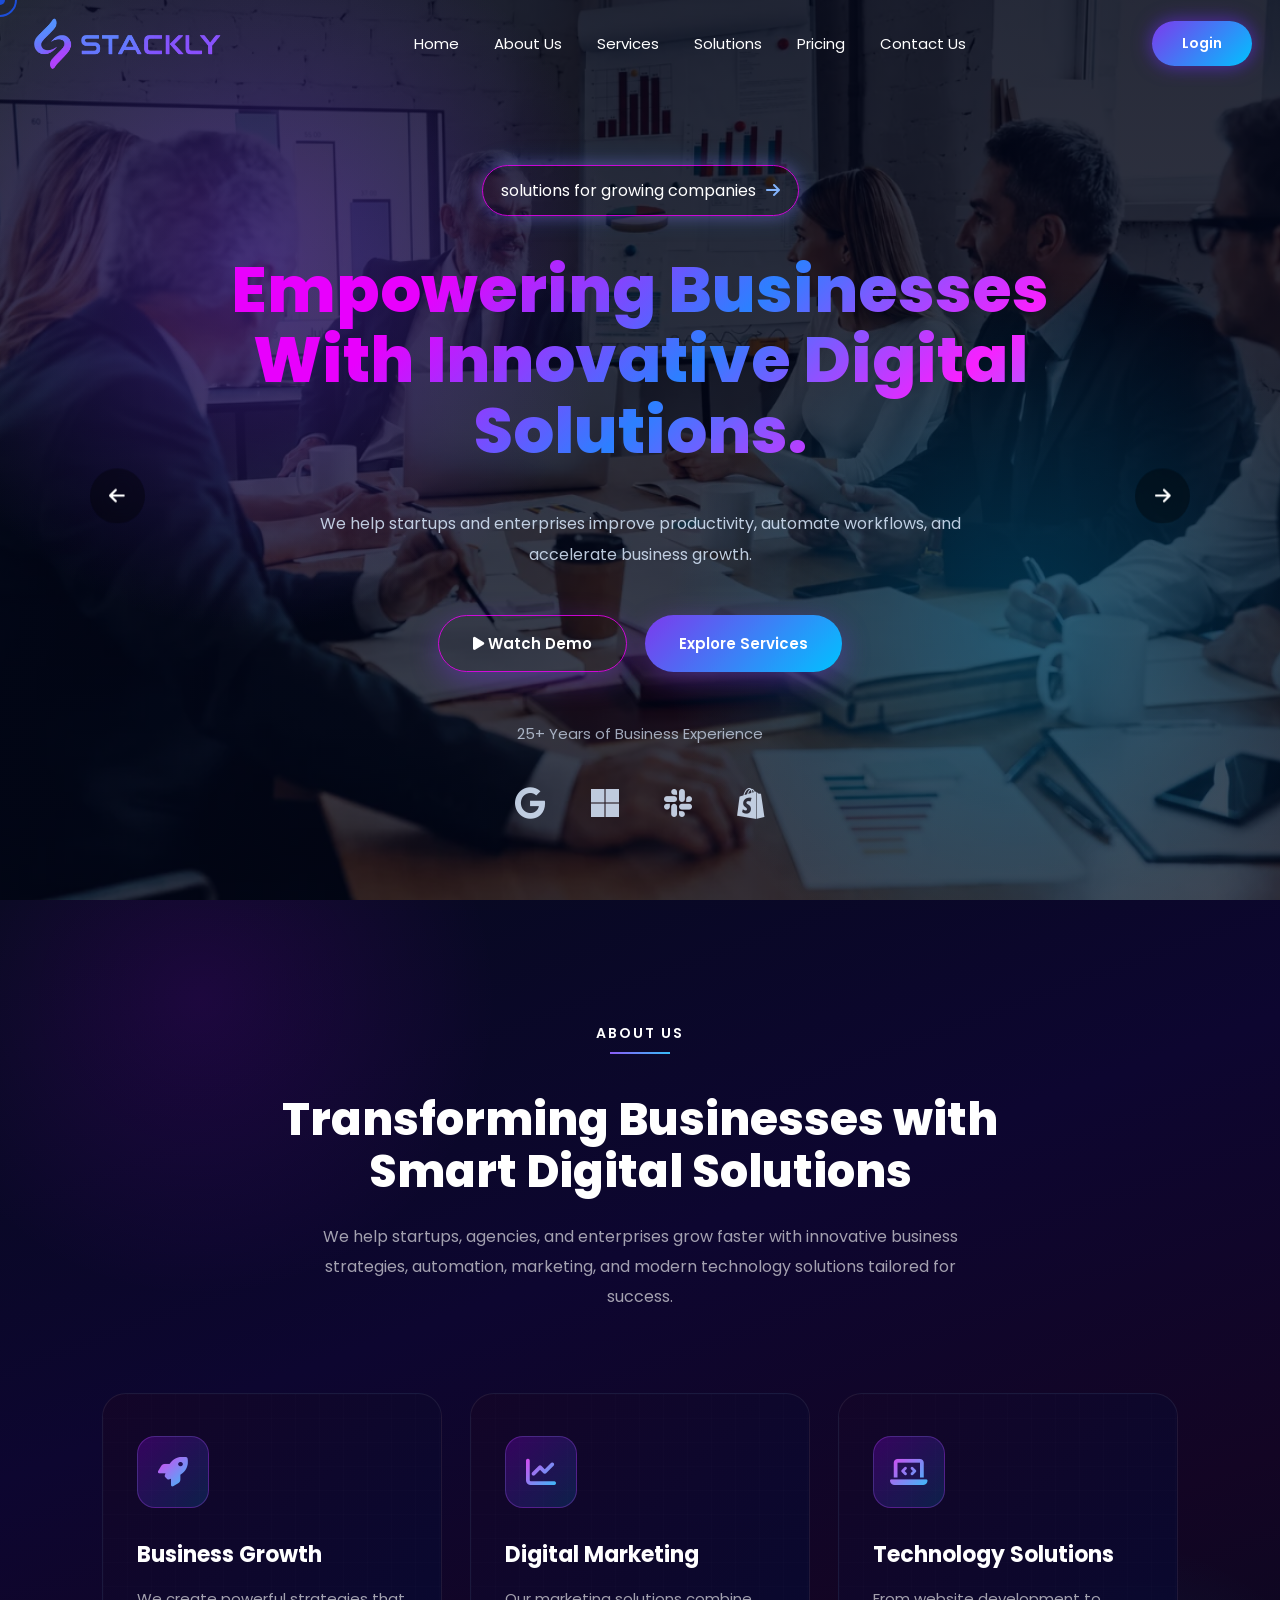
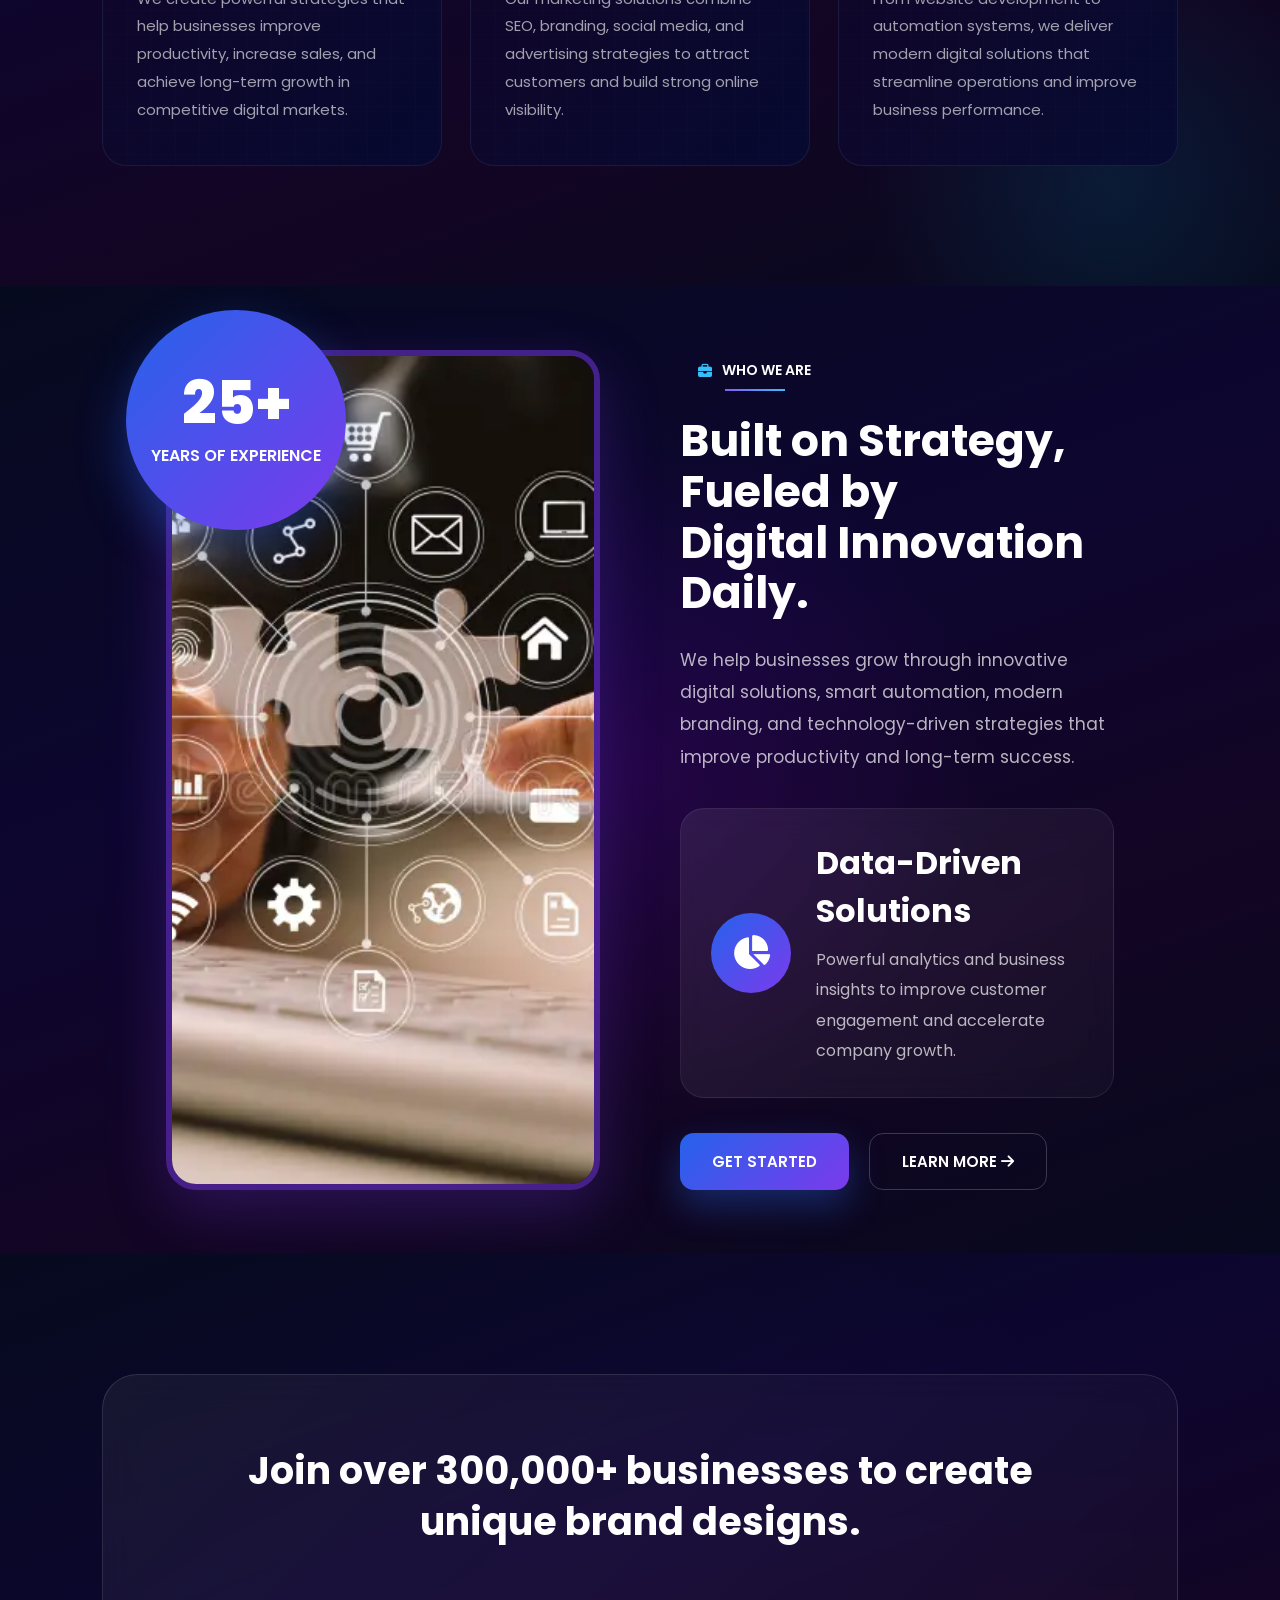
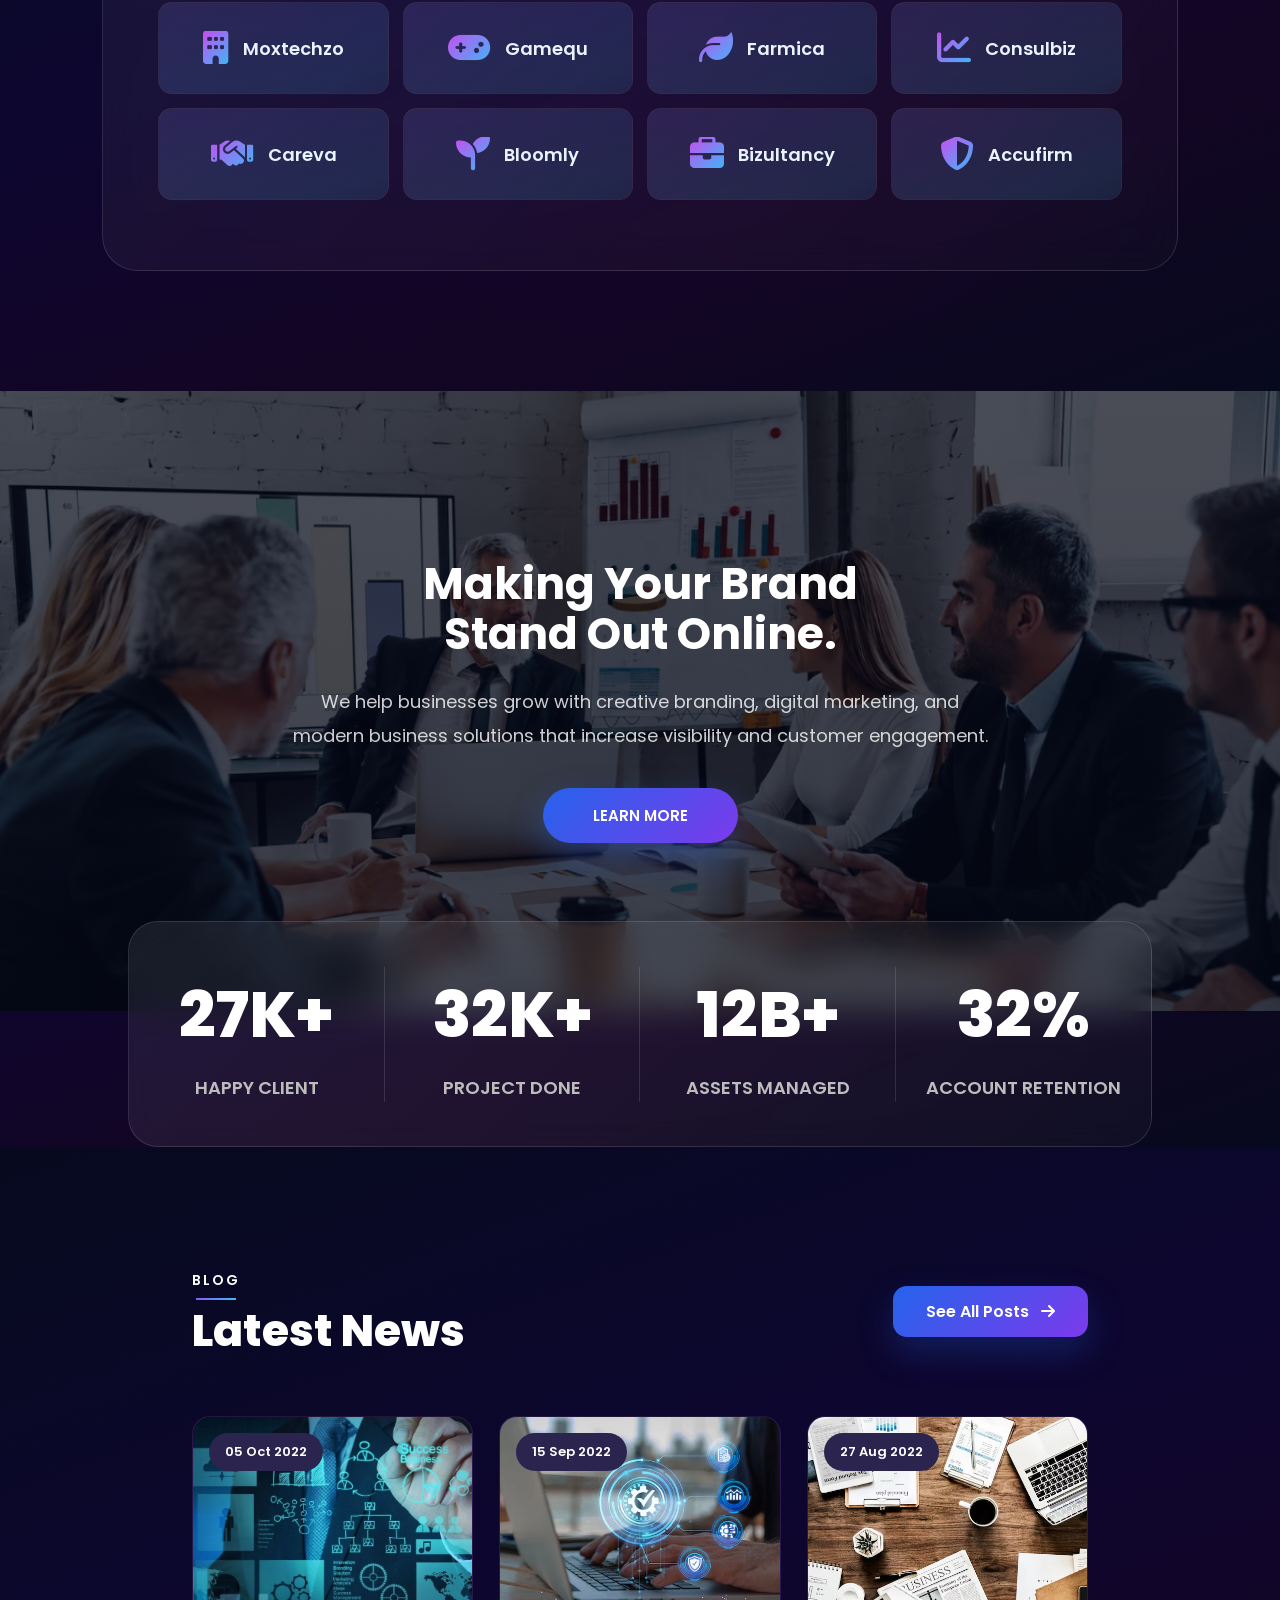
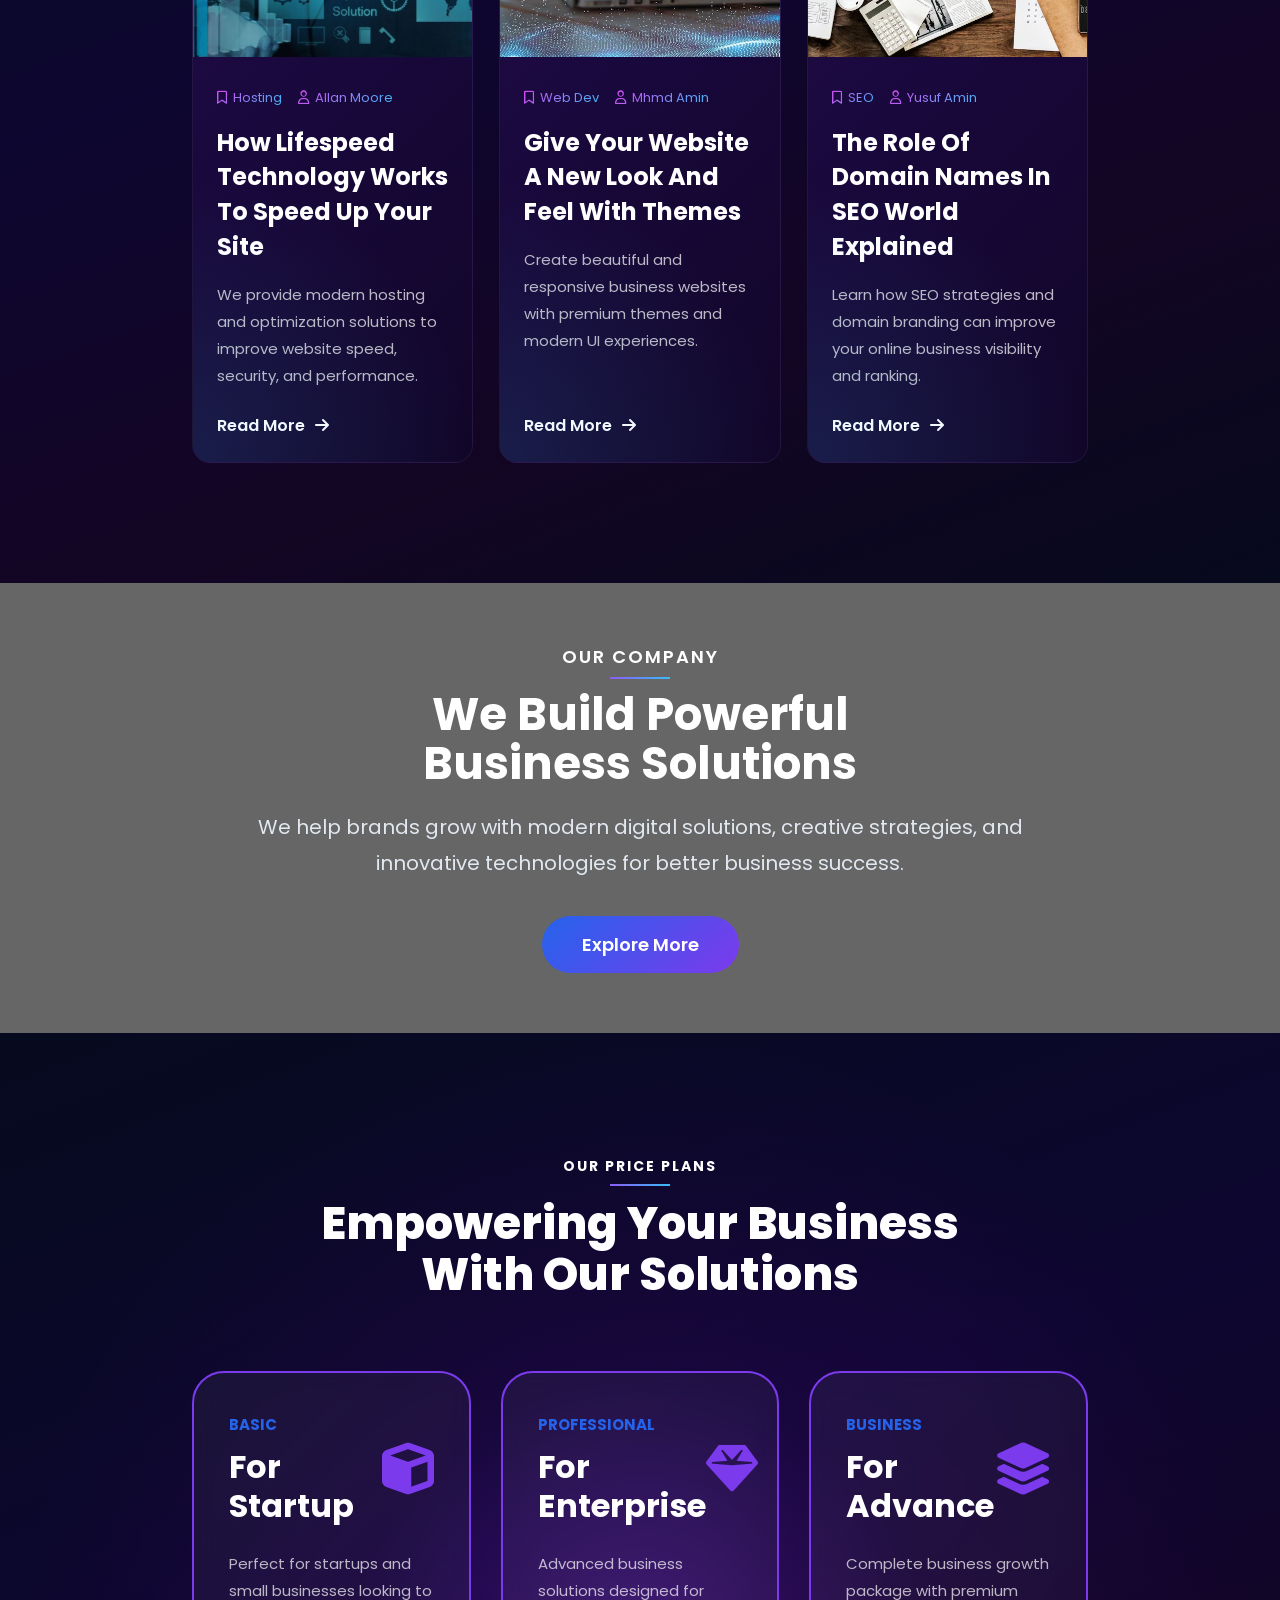
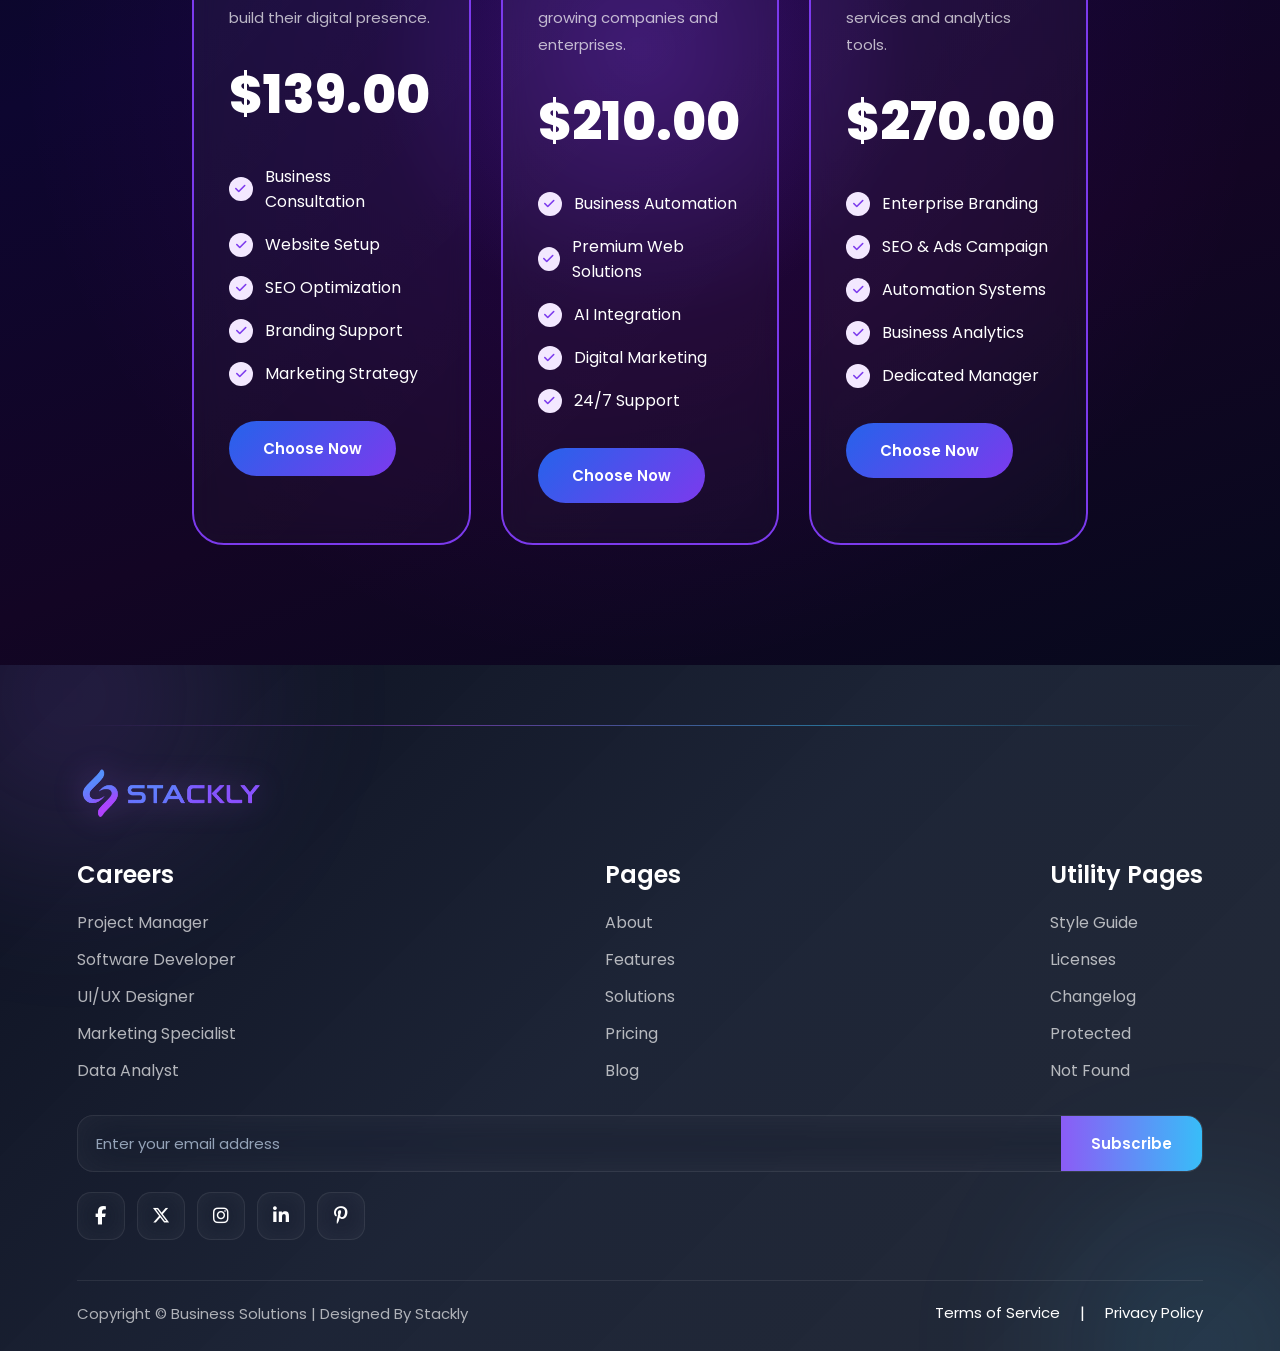
==== index.html @ f8572b3b "animation added all section" ====
<!DOCTYPE html>
<html lang="en">

<head>
  <meta charset="UTF-8" />
  <meta name="viewport" content="width=device-width, initial-scale=1.0" />
  <title>stackly - Business Solutions</title>

  <!-- GOOGLE FONT -->
  <link href="https://fonts.googleapis.com/css2?family=Poppins:wght@300;400;500;600;700&display=swap" rel="stylesheet">

  <!-- FONT AWESOME -->
  <link rel="stylesheet" href="https://cdnjs.cloudflare.com/ajax/libs/font-awesome/6.5.1/css/all.min.css" />

  <link rel="stylesheet" href="style.css">


</head>

<body>

  <!-- =========================
     LOADER
========================= -->

<div class="loader">

  <!-- GLOW -->

  <div class="loader-glow"></div>

  <!-- LOGO -->

  <div class="loader-logo">

    <img src="./src/logo.webp" alt="Stackly Logo">

  </div>

  <!-- LOADING TEXT -->

  <h2>
    Loading...
  </h2>

  <!-- BAR -->

  <div class="loader-bar">

    <span></span>

  </div>

</div>
  <!-- =========================
     CUSTOM CURSOR
========================= -->

  <div class="cursor-dot"></div>
  <div class="cursor-ring"></div>

  <section class="hero">

    <!-- NAVBAR -->

    <nav class="navbar">

      <div class="logo">
        <img src="./src/logo.webp" alt="company logo" class="hbtn">
      </div>

      <ul class="nav-links" id="navLinks">

        <li><a href="index.html">Home</a></li>
        <li><a href="404.html">About Us</a></li>
        <li><a href="404.html">Services</a></li>
        <li><a href="404.html">Solutions</a></li>
        <li><a href="404.html">Pricing</a></li>
        <li><a href="404.html">Contact Us</a></li>

        <button class="nav-btn login-btn">
          <span>Login</span>
        </button>

      </ul>



      <div class="menu-toggle" id="menuToggle">
        <i class="fa-solid fa-bars"></i>
      </div>

    </nav>

    <!-- HERO CONTENT -->

    <div class="hero-content">

      <!-- SLIDER BUTTONS -->

      <div class="slider-buttons">
        <button id="prevBtn" class="slide-btn">
          <i class="fa-solid fa-arrow-left"></i>
        </button>

        <button id="nextBtn" class="slide-btn">
          <i class="fa-solid fa-arrow-right"></i>
        </button>

      </div>

      <!-- TAG -->

      <div class="tag homta">

        solutions for growing companies

        <i class="fa-solid fa-arrow-right"></i>

      </div>

      <!-- TITLE -->

      <h1 id="heroTitle">

        Empowering Businesses With Innovative Digital Solutions.

      </h1>

      <!-- TEXT -->

      <p id="heroText">

        We help startups and enterprises improve productivity,
        automate workflows, and accelerate business growth.

      </p>

      <!-- BUTTONS -->

      <div class="hero-buttons">

      <button class="btn btn-outline">

          <span>
            <i class="fa-solid fa-play"></i>
            Watch Demo
          </span>

        </button>

        <button class="btn btn-primary">

          <span>Explore Services</span>

        </button>

      </div>

      <!-- EXPERIENCE -->

      <div class="experience">

        25+ Years of Business Experience

      </div>

      <!-- BRANDS -->

      <div class="brands">

      <a href="404.html">  <i class="fa-brands fa-google"></i></a>
      <a href="404.html">  <i class="fa-brands fa-microsoft"></i></a>
       <a href="404.html"> <i class="fa-brands fa-slack"></i></a>
        <a href="404.html">     <i class="fa-brands fa-shopify"></i></a>
      
       
   

      </div>

    </div>

  </section>



  <!-- about seciton -->

<section class="about">

  <!-- TOP CONTENT -->

  <div class="about-top">

    <span class="about-tag">
      ABOUT US
    </span>

    <h2>
      Transforming Businesses with
      <br>
      Smart Digital Solutions
    </h2>

    <p>
      We help startups, agencies, and enterprises grow faster with
      innovative business strategies, automation, marketing, and
      modern technology solutions tailored for success.
    </p>

  </div>

  <!-- CARDS -->

  <div class="about-cards">

    <!-- CARD 1 -->

    <div class="about-card">

      <div class="card-icon">
        <i class="fa-solid fa-rocket"></i>
      </div>

      <h3>Business Growth</h3>

      <p>
        We create powerful strategies that help businesses improve
        productivity, increase sales, and achieve long-term growth
        in competitive digital markets.
      </p>

    </div>

    <!-- CARD 2 -->

    <div class="about-card">

      <div class="card-icon">
        <i class="fa-solid fa-chart-line"></i>
      </div>

      <h3>Digital Marketing</h3>

      <p>
        Our marketing solutions combine SEO, branding, social media,
        and advertising strategies to attract customers and build
        strong online visibility.
      </p>

    </div>

    <!-- CARD 3 -->

    <div class="about-card">

      <div class="card-icon">
        <i class="fa-solid fa-laptop-code"></i>
      </div>

      <h3>Technology Solutions</h3>

      <p>
        From website development to automation systems, we deliver
        modern digital solutions that streamline operations and
        improve business performance.
      </p>

    </div>

  </div>

</section>



<section class="business-about">

  <div class="business-container">

    <!-- LEFT IMAGE -->

    <div class="business-image">

      <img src="./src/blog1.webp" alt="Business Meeting">

      <!-- EXPERIENCE BOX -->

      <div class="experience-badge">

        <h2>25+</h2>

        <span>YEARS OF EXPERIENCE</span>

      </div>

    </div>

    <!-- RIGHT CONTENT -->

    <div class="business-content">

      <!-- TAG -->

      <div class="business-tag">

        <i class="fa-solid fa-briefcase"></i>

        <span>WHO WE ARE</span>

      </div>

      <!-- TITLE -->

      <h2 class="exp-title">
        Built on Strategy, Fueled by
        <br>
        Digital Innovation Daily.
      </h2>

      <!-- TEXT -->

      <p>
        We help businesses grow through innovative digital solutions,
        smart automation, modern branding, and technology-driven
        strategies that improve productivity and long-term success.
      </p>

      <!-- FEATURE BOX -->

      <div class="feature-box">

        <div class="feature-icon">

          <i class="fa-solid fa-chart-pie"></i>

        </div>

        <div class="feature-text">

          <h3>Data-Driven Solutions</h3>

          <p>
            Powerful analytics and business insights to improve
            customer engagement and accelerate company growth.
          </p>

        </div>

      </div>

      <!-- BUTTONS -->

      <div class="business-buttons">

        <button class="business-btn primary-btn errbtn">
          GET STARTED
        </button>

        <button class="business-btn outline-btn errbtn">

          LEARN MORE

          <i class="fa-solid fa-arrow-right"></i>

        </button>

      </div>

    </div>

  </div>

</section>

<!-- =========================
     TRUSTED BRANDS SECTION
========================= -->

<section class="trusted-section">

  <div class="trusted-container">

    <!-- TITLE -->

    <h2>
      Join over 300,000+ businesses to create
      <br>
      unique brand designs.
    </h2>

    <!-- BRAND GRID -->

    <div class="brand-grid">

      <!-- ITEM -->

      <div class="brand-item">
        <i class="fa-solid fa-building"></i>
        <span>Moxtechzo</span>
      </div>

      <div class="brand-item">
        <i class="fa-solid fa-gamepad"></i>
        <span>Gamequ</span>
      </div>

      <div class="brand-item">
        <i class="fa-solid fa-leaf"></i>
        <span>Farmica</span>
      </div>

      <div class="brand-item">
        <i class="fa-solid fa-chart-line"></i>
        <span>Consulbiz</span>
      </div>

      <div class="brand-item">
        <i class="fa-solid fa-handshake"></i>
        <span>Careva</span>
      </div>

      <div class="brand-item">
        <i class="fa-solid fa-seedling"></i>
        <span>Bloomly</span>
      </div>

      <div class="brand-item">
        <i class="fa-solid fa-briefcase"></i>
        <span>Bizultancy</span>
      </div>

      <div class="brand-item">
        <i class="fa-solid fa-shield-halved"></i>
        <span>Accufirm</span>
      </div>

    </div>

  </div>

</section>


<!-- =========================
     BUSINESS STATS SECTION
========================= -->

<section class="stats-section">

  <!-- BACKGROUND IMAGE -->

  <div class="stats-bg">

    <div class="stats-overlay"></div>

    <!-- CONTENT -->

    <div class="stats-content">

      <h2>
        Making Your Brand
        <br>
        Stand Out Online.
      </h2>

      <p>
        We help businesses grow with creative branding,
        digital marketing, and modern business solutions
        that increase visibility and customer engagement.
      </p>

      <button class="stats-btn errbtn">
        LEARN MORE
      </button>

    </div>

  </div>

  <!-- STATS BOX -->

  <div class="stats-box">

    <!-- ITEM -->

    <div class="stats-item">

      <h3>27K+</h3>

      <span>HAPPY CLIENT</span>

    </div>

    <!-- ITEM -->

    <div class="stats-item">

      <h3>34K+</h3>

      <span>PROJECT DONE</span>

    </div>

    <!-- ITEM -->

    <div class="stats-item">

      <h3>12B+</h3>

      <span>ASSETS MANAGED</span>

    </div>

    <!-- ITEM -->

    <div class="stats-item">

      <h3>99%</h3>

      <span>ACCOUNT RETENTION</span>

    </div>

  </div>

</section>


<!-- =========================
     LATEST NEWS SECTION
========================= -->

<section class="news-section">

  <!-- TOP -->

  <div class="news-top">

    <div class="news-title">

      <span>BLOG</span>

      <h2>Latest News</h2>

    </div>

    <!-- BUTTON -->

    <button class="news-btn errbtn">

      See All Posts

      <i class="fa-solid fa-arrow-right"></i>

    </button>

  </div>

  <!-- NEWS GRID -->

  <div class="news-grid">

    <!-- CARD 1 -->

    <div class="news-card">

      <!-- IMAGE -->

      <div class="news-image">

        <img src="./src/exp.webp" alt="Business Blog">

        <div class="news-date">
          05 Oct 2022
        </div>

      </div>

      <!-- CONTENT -->

      <div class="news-content">

        <div class="news-meta">

          <span>
            <i class="fa-regular fa-bookmark"></i>
            Hosting
          </span>

          <span>
            <i class="fa-regular fa-user"></i>
            Allan Moore
          </span>

        </div>

        <h3>
          How Lifespeed Technology Works
          To Speed Up Your Site
        </h3>

        <p>
          We provide modern hosting and optimization
          solutions to improve website speed,
          security, and performance.
        </p>

        <a href="404.html">

          Read More

          <i class="fa-solid fa-arrow-right"></i>

        </a>

      </div>

    </div>

    <!-- CARD 2 -->

    <div class="news-card">

      <div class="news-image">

        <img src="./src/blog2.webp" alt="Website Design">

        <div class="news-date">
          15 Sep 2022
        </div>

      </div>

      <div class="news-content">

        <div class="news-meta">

          <span>
            <i class="fa-regular fa-bookmark"></i>
            Web Dev
          </span>

          <span>
            <i class="fa-regular fa-user"></i>
            Mhmd Amin
          </span>

        </div>

        <h3>
          Give Your Website A New Look
          And Feel With Themes
        </h3>

        <p>
          Create beautiful and responsive business
          websites with premium themes and modern UI
          experiences.
        </p>

        <a href="404.html">

          Read More

          <i class="fa-solid fa-arrow-right"></i>

        </a>

      </div>

    </div>

    <!-- CARD 3 -->

    <div class="news-card">

      <div class="news-image">

        <img src="./src/blog3.webp" alt="SEO Blog">

        <div class="news-date">
          27 Aug 2022
        </div>

      </div>

      <div class="news-content">

        <div class="news-meta">

          <span>
            <i class="fa-regular fa-bookmark"></i>
            SEO
          </span>

          <span>
            <i class="fa-regular fa-user"></i>
            Yusuf Amin
          </span>

        </div>

        <h3>
          The Role Of Domain Names In
          SEO World Explained
        </h3>

        <p>
          Learn how SEO strategies and domain branding
          can improve your online business visibility
          and ranking.
        </p>

        <a href="404.html">

          Read More

          <i class="fa-solid fa-arrow-right"></i>

        </a>

      </div>

    </div>

  </div>

</section>


<!-- OUR SECTION -->

<section class="our-section">

    <!-- OVERLAY -->
    <div class="overlay"></div>

    <!-- CONTENT -->
    <div class="our-content">

        <span>OUR COMPANY</span>

        <h1>
            We Build Powerful <br>
            Business Solutions
        </h1>

        <p>
            We help brands grow with modern digital solutions,
            creative strategies, and innovative technologies
            for better business success.
        </p>

        <a href="404.html">
            Explore More
        </a>

    </div>

</section>


<!-- prizing section -->


<section class="pricing-section">

  <!-- TOP -->

  <div class="pricing-top">

    <span>
  OUR PRICE PLANS
    </span>

    <h2>
      Empowering Your Business
      <br>
      With Our Solutions
    </h2>

  </div>

  <!-- PRICING GRID -->

  <div class="pricing-grid">

    <!-- CARD 1 -->

    <div class="pricing-card">

      <div class="plan-top">

        <div>

          <h5>BASIC</h5>

          <h3>For Startup</h3>

        </div>

        <i class="fa-solid fa-cube"></i>

      </div>

      <p>
        Perfect for startups and small businesses
        looking to build their digital presence.
      </p>

      <h1>$139.00</h1>

      <!-- FEATURES -->

      <ul>

        <li><i class="fa-solid fa-check"></i> Business Consultation</li>

        <li><i class="fa-solid fa-check"></i> Website Setup</li>

        <li><i class="fa-solid fa-check"></i> SEO Optimization</li>

        <li><i class="fa-solid fa-check"></i> Branding Support</li>

        <li><i class="fa-solid fa-check"></i> Marketing Strategy</li>

      </ul>

         <button class="errbtn">
        Choose Now
      </button>

    </div>

    <!-- CARD 2 ACTIVE -->

    <div class="pricing-card">

      <div class="plan-top">

        <div>

          <h5>PROFESSIONAL</h5>

          <h3>For Enterprise</h3>

        </div>

        <i class="fa-solid fa-gem"></i>

      </div>

      <p>
        Advanced business solutions designed for
        growing companies and enterprises.
      </p>

      <h1>$210.00</h1>

      <!-- FEATURES -->

      <ul>

        <li><i class="fa-solid fa-check"></i> Business Automation</li>

        <li><i class="fa-solid fa-check"></i> Premium Web Solutions</li>

        <li><i class="fa-solid fa-check"></i> AI Integration</li>

        <li><i class="fa-solid fa-check"></i> Digital Marketing</li>

        <li><i class="fa-solid fa-check"></i> 24/7 Support</li>

      </ul>

          <button class="errbtn">
        Choose Now
      </button>

    </div>

    <!-- CARD 3 -->

    <div class="pricing-card">

      <div class="plan-top">

        <div>

          <h5>BUSINESS</h5>

          <h3>For Advance</h3>

        </div>

        <i class="fa-solid fa-layer-group"></i>

      </div>

      <p>
        Complete business growth package with
        premium services and analytics tools.
      </p>

      <h1>$270.00</h1>

      <!-- FEATURES -->

      <ul>

        <li><i class="fa-solid fa-check"></i> Enterprise Branding</li>

        <li><i class="fa-solid fa-check"></i> SEO & Ads Campaign</li>

        <li><i class="fa-solid fa-check"></i> Automation Systems</li>

        <li><i class="fa-solid fa-check"></i> Business Analytics</li>

        <li><i class="fa-solid fa-check"></i> Dedicated Manager</li>

      </ul>

      <button class="errbtn">
        Choose Now
      </button>

    </div>

  </div>

  

  

</section>


<!-- =========================
     FOOTER SECTION
========================= -->

<footer class="footer">

  <!-- TOP BORDER -->

  <div class="footer-line"></div>

  <!-- FOOTER CONTENT -->


    <div class="footer-logo">
           <img src="./src/logo.webp" alt="company logo" class="hbtn">

      </div>


    <!-- LINKS -->

    <div class="footer-links">

      <!-- COLUMN -->

      <div class="footer-column">

        <h3>Careers</h3>

        <ul>

          <li><a href="404.html">Project Manager</a></li>

          <li><a href="404.html">Software Developer</a></li>

          <li><a href="404.html">UI/UX Designer</a></li>

          <li><a href="404.html">Marketing Specialist</a></li>

          <li><a href="404.html">Data Analyst</a></li>

        </ul>

      </div>

      <!-- COLUMN -->

      <div class="footer-column">

        <h3>Pages</h3>

        <ul>

          <li><a href="404.html">About</a></li>

          <li><a href="404.html">Features</a></li>

          <li><a href="404.html">Solutions</a></li>

          <li><a href="404.html">Pricing</a></li>

          <li><a href="404.html">Blog</a></li>

        </ul>

      </div>

      <!-- COLUMN -->

      <div class="footer-column">

        <h3>Utility Pages</h3>

        <ul>

          <li><a href="404.html">Style Guide</a></li>

          <li><a href="404.html">Licenses</a></li>

          <li><a href="404.html">Changelog</a></li>

          <li><a href="404.html">Protected</a></li>

          <li><a href="404.html">Not Found</a></li>

        </ul>

      </div>

    </div>

    <!-- SUBSCRIBE -->

    <div class="footer-subscribe">

      <!-- INPUT -->

      <div class="subscribe-box">

        <input
        type="email"
         id="emailInput"
        placeholder="Enter your email address">

          <button id="subscribeBtn">
          Subscribe
        </button>

      </div>

      <!-- SOCIAL -->

      <div class="footer-social">

        <a href="404.html">
          <i class="fa-brands fa-facebook-f"></i>
        </a>

        <a href="404.html">
          <i class="fa-brands fa-x-twitter"></i>
        </a>

        <a href="404.html">
          <i class="fa-brands fa-instagram"></i>
        </a>

        <a href="404.html">
          <i class="fa-brands fa-linkedin-in"></i>
        </a>

        <a href="404.html">
          <i class="fa-brands fa-pinterest-p"></i>
        </a>

      </div>

    </div>

  </div>

  <!-- BOTTOM -->

  <div class="footer-bottom">

    <p>
      Copyright © Business Solutions |
      Designed By Stackly
    </p>

    <div class="footer-bottom-links">

      <a href="#">Terms of Service</a>

      <span>|</span>

      <a href="#">Privacy Policy</a>

    </div>

  </div>

</footer>



  <script src="script.js"></script>
</body>

</html>
---- style.css ----
*{
  margin:0;
  padding:0;
  box-sizing:border-box;
  font-family:'Poppins',sans-serif;
}

body{
  overflow-x:hidden;
}

/* =========================
   LOADER
========================= */

.loader{

  position:fixed;

  inset:0;

  width:100%;
  height:100vh;

  display:flex;

  flex-direction:column;

  justify-content:center;
  align-items:center;

  gap:30px;

  z-index:999999;

  overflow:hidden;

  background:

  linear-gradient(
  135deg,
  rgba(2,6,23,1),
  rgba(15,23,42,1),
  rgba(17,24,39,1)
  );
}

/* =========================
   GLOW
========================= */

.loader-glow{

  position:absolute;

  width:500px;
  height:500px;

  border-radius:50%;

  background:
  radial-gradient(circle,
  rgba(168,85,247,0.35),
  transparent 70%);

  filter:blur(60px);

  animation:glowMove 5s ease-in-out infinite alternate;
}

/* =========================
   LOGO
========================= */

.loader-logo{

  position:relative;
 top: 30px;
  z-index:2;
/* 
  animation:logoFloat 2s ease-in-out infinite; */
}

.loader-logo img{

  width:clamp(160px,20vw,260px);

  object-fit:contain;

  filter:
  drop-shadow(0 0 25px rgba(168,85,247,0.45));
}

/* =========================
   TEXT
========================= */

.loader h2{

  position:relative;

  z-index:2;

  font-size: clamp(18px,2.3vw,28px);

  font-weight:600;

  letter-spacing:1px;
  background:
  linear-gradient(
  to right,
  #ff00ff,
  #7c3aed,
  #38bdf8
  );

  -webkit-background-clip:text;

  -webkit-text-fill-color:transparent;
}

/* =========================
   LOADING BAR
========================= */

.loader-bar{

  width:clamp(150px,20vw,280px);
  height:10px;

  border-radius:50px;

  overflow:hidden;

  position:relative;

  background:
  rgba(255,255,255,0.08);

  z-index:2;
}

.loader-bar span{

  position:absolute;

  left:0;
  top:0;

  width:40%;
  height:100%;

  border-radius:50px;

  background:
  linear-gradient(
  90deg,
  #ff00ff,
  #7c3aed,
  #38bdf8
  );

  animation:loading 1.5s linear infinite;
}

/* =========================
   ANIMATIONS
========================= */

@keyframes loading{

  0%{
    left:-40%;
  }

  100%{
    left:100%;
  }
}

@keyframes logoFloat{

  0%{
    transform:translateY(0px);
  }

  50%{
    transform:translateY(-12px);
  }

  100%{
    transform:translateY(0px);
  }
}

@keyframes glowMove{

  from{
    transform:scale(1);
  }

  to{
    transform:scale(1.15);
  }
}
/* cursor */
.cursor-dot{

  width:10px;
  height:10px;

  background:#1d4ed8;

  border-radius:50%;

  position:fixed;

  top:0;
  left:0;

  transform:translate(-50%,-50%);

  pointer-events:none;

  z-index:99999;
}


.cursor-ring{

  width:34px;
  height:34px;

  border:2px solid #1d4ed8;

  border-radius:50%;

  position:fixed;

  top:0;
  left:0;

  transform:translate(-50%,-50%);

  pointer-events:none;

  z-index:99998;

  transition:
  width .3s ease,
  height .3s ease,
  border .3s ease,
  background .3s ease;
}



.cursor-ring.active{

  width:12px;
  height:12px;

  background:#1d4ed8;

  border-color:#1d4ed8;
}

/* hero section  */

.hero{

  width:100%;
  min-height:100vh;

  position:relative;

  padding-top: 100px;
  overflow:hidden;

  background-image:
  linear-gradient(
  rgba(2, 6, 23, 0.856),
  rgba(2,6,23,0.75)
  ),
  url("./src/hero1.webp");

  background-size:cover;
  background-position:center;
   background-repeat: no-repeat;

  transition:1s ease-in-out;

  animation:zoomBg 10s linear infinite alternate;
}


.hero::before{

  content:"";

  position:absolute;

  inset:0;

  background:
  radial-gradient(circle at 20% 30%,rgba(124,58,237,0.35),transparent 30%),
  radial-gradient(circle at 80% 70%,rgba(0,194,255,0.25),transparent 30%);

  z-index:0;

  animation:blobMove 8s ease-in-out infinite alternate;
}

@keyframes blobMove{

  from{
    transform:translateY(0px);
  }

  to{
    transform:translateY(-20px);
  }
}
/* nav bar */
.navbar{

  width:100%;

  padding:15px 28px;

  display:flex;
  justify-content:space-between;
  align-items:center;

  position:fixed;

  top:0;

  left:50%;

  transform:translateX(-50%);

  z-index:9999;

  /* INITIAL TRANSPARENT */

  background:transparent;

  border-bottom:1px solid transparent;

  backdrop-filter:none;

  box-shadow:none;

  overflow:hidden;

  transition:0.4s ease;
}

/* SCROLL EFFECT */

.navbar.active{

  background:
  linear-gradient(
  135deg,
  rgba(37,99,235,0.12),
  rgba(124,58,237,0.12)
  );

  border-bottom:
  1px solid rgba(162,0,255,0.45);

  backdrop-filter:blur(20px);

  box-shadow:

  0 0 18px rgba(226,56,248,0.28),

  0 0 35px rgba(124,58,237,0.22),

  inset 0 0 12px rgba(255,255,255,0.04);
}

/* GLOW LINE */

.navbar::before{

  content:"";

  position:absolute;

  inset:0;

  background:
  linear-gradient(
  90deg,
  transparent,
  rgba(255,255,255,0.08),
  transparent
  );

  transform:translateX(-100%);

  opacity:0;

  transition:0.4s ease;
}

/* SHOW GLOW ONLY ON SCROLL */

.navbar.active::before{

  opacity:1;

  animation:navGlow 4s linear infinite;
}

/* ANIMATION */

@keyframes navGlow{

  0%{
    transform:translateX(-100%);
  }

  100%{
    transform:translateX(100%);
  }
}


.logo{

  display:flex;
  align-items:center;
  gap:10px;
}

.logo img{
  width: clamp(150px,18vw,200px);
}



.nav-links{

  display:flex;

  gap:35px;

  list-style:none;
}

.nav-links a{

  color:rgb(255, 255, 255);

  text-decoration:none;

  font-size:15px;

  transition:.3s ease;

  position:relative;
}

.nav-links a::after{

  content:"";

  position:absolute;

  left:0;
  bottom:-5px;

  width:0%;
  height:2px;

  background:linear-gradient(90deg,#00c2ff,#a855f7);

  transition:.4s;
}

.nav-links a:hover{

  color:#fff;
}

.nav-links a:hover::after{

  width:100%;
}

.nav-btn{

  padding:12px 30px;

  border:none;

  border-radius:50px;

  background:linear-gradient(135deg,#7c3aed,#00c2ff);

  color:#fff;

  font-size:14px;
  font-weight:600;

  cursor:pointer;

  transition:.4s ease;

    box-shadow:
  0 0 19px rgba(132, 0, 255,0.5),
  0 0 18px rgba(56,189,248,0.18);

  /* box-shadow:
  0 6px 15px rgb(208, 55, 255); */
}

.nav-btn:hover{

  transform:translateY(-4px) scale(1.05);

  box-shadow:
  0 10px 35px rgba(0,194,255,0.45);
}

.menu-toggle{

  display:none;

  font-size:clamp(20px,2.5vw,28px);

  color:#fff;

  cursor:pointer;
}

/* hero content */

.hero-content{

  width:100%;


  min-height:88vh;

  display:flex;
  flex-direction:column;

  justify-content:center;
  align-items:center;

  text-align:center;

  position:relative;

  z-index:10;

  padding:20px;
}

/* TAG */
.tag{

  padding:12px 18px;
  font-size: 16px;

  margin-bottom: 30px;
  border-radius:50px;

  color:#fff;
    border:1.5px solid rgba(247, 0, 255, 0.801);

  display:flex;

  align-items:center;

  gap:10px;

  box-shadow:
  0 0 15px rgba(168,85,247,0.35),
  0 0 25px rgba(56,189,248,0.25);
}

.tag i{

  color:#84b4fc;
}

.hero-content h1{

  max-width:900px;

  min-height:230px;

  display:flex;

  align-items:center;
  justify-content:center;

  text-align:center;

  font-size:clamp(34px,5vw,72px);

  line-height:1.1;

  font-weight:800;

  margin-bottom:24px;



  background:
  linear-gradient(
  135deg,

  #e800fd 25%,
  #2c80ff 55%,
  #f820ff 80%,
  #38bdf8 100%
  );

  -webkit-background-clip:text;
  -webkit-text-fill-color:transparent;

  position:relative;

  animation:
  fadeUp .7s .1s ease both,
  glowText 3s ease-in-out infinite alternate;

  transition:opacity .4s;
}


@keyframes glowText{

  0%{

    filter:
    drop-shadow(0 0 8px rgba(139,92,246,0.25))
    drop-shadow(0 0 15px rgba(56,189,248,0.15));

    transform:scale(1);
  }

  100%{

    filter:
    drop-shadow(0 0 12px rgba(139,92,246,0.4))
    drop-shadow(0 0 20px rgba(56,189,248,0.25));

    transform:scale(1.01);
  }
}


.hero-content p{

  max-width:700px;

  min-height:80px;

  display:flex;

  align-items:center;
  justify-content:center;

  text-align:center;

  color:rgba(219,234,254,0.85);

  line-height:1.9;

  margin-bottom:35px;

  font-size:16px;

  animation:fadeUp .7s .2s ease both;

  transition:opacity .4s;
}


.hero-buttons{

  display:flex;

  gap:18px;

  flex-wrap:wrap;

  margin-bottom:50px;

  justify-content:center;
}



.btn{

  padding:16px 34px;

  border:none;

  border-radius:50px;

  font-size:15px;
  font-weight:600;

  cursor:pointer;

  transition:.4s ease;

  position:relative;

  overflow:hidden;
}

.btn span{

  position:relative;

  z-index:1;
}



.btn-primary{

  background:linear-gradient(135deg,#7c3aed,#00c2ff);

  color:#fff;

  box-shadow:
  0 8px 28px rgba(124,58,237,0.4);
}

.btn-primary:hover{

  transform:translateY(-5px) scale(1.04);

  box-shadow:
  0 15px 40px rgba(0,194,255,0.45);
}



.btn-outline{

  background:transparent; 
  color:#fff;
  border:1.5px solid rgba(247, 0, 255, 0.801);
   box-shadow:
  0 8px 28px rgba(124,58,237,0.4);

}
.btn-outline:hover{

  transform:translateY(-5px) scale(1.04);

 
  background:linear-gradient(135deg,#7c3aed,#00c2ff);

  color:#fff;

 box-shadow:
  0 15px 40px rgba(0,194,255,0.45);
}



.experience{

  margin-bottom:35px;

  color:rgba(219,234,254,0.7);

  font-size:15px;
}



.brands{

  display:flex;

  gap:45px;

  flex-wrap:wrap;

  justify-content:center;

  opacity:.8;

  font-size:32px;
  color:rgba(219,234,254,0.85);
}

.brands a{

  color:rgba(219,234,254,0.85);
}


.brands i{

  transition:.4s;
}

.brands i:hover{

  transform:translateY(-8px) scale(1.15);

  color:#00c2ff;
}

/* slide buttons */

.slider-buttons{

  position:absolute;

  top:50%;
  left:0;

  width:100%;

  display:flex;

  justify-content:space-between;

  transform:translateY(-50%);

  padding:0 clamp(10px,7vw,100px);

  z-index:100;

  pointer-events:none;
}



.slide-btn{

  width:55px;
  height:55px;

  border-radius:50%;

  border:none;

  cursor:pointer;

  font-size:18px;

  color:white;

  background:rgba(0, 0, 0, 0.349);

  border:1px solid  gray(247, 0, 255, 0.801);

  backdrop-filter:blur(10px);

  transition:.4s ease;

  pointer-events:auto;
}

.slide-btn:hover{

  transform:scale(1.12);

  background:
  linear-gradient(
  135deg,
  rgba(124,58,237,0.9),
  rgba(0,194,255,0.9)
  );

  box-shadow:
  0 0 30px rgba(124,58,237,0.5),
  0 0 20px rgba(0,194,255,0.4);
}


@keyframes fadeUp{

  from{
    opacity:0;
    transform:translateY(25px);
  }

  to{
    opacity:1;
    transform:translateY(0);
  }
}

@keyframes fadeDown{

  from{
    opacity:0;
    transform:translateY(-20px);
  }

  to{
    opacity:1;
    transform:translateY(0);
  }
}


@media(max-width:1100px){

  .navbar{

    width:100%;
    top:0;

    border-radius:0;
    overflow:visible;
    padding:15px 20px;
  }

  .menu-toggle{

    display:block;

    z-index:10001;
  }


  .nav-links{

    position:fixed;

    top:0;
    right:-100%;
    margin-bottom: 10px;
    width:100%;
    height:100vh;

    background:
    linear-gradient(
    135deg,
    rgba(13,27,75,0.98),
    rgba(26,10,61,0.98)
    );

    backdrop-filter:blur(20px);

    display:flex;

    flex-direction:column;

    justify-content:center;
    align-items:center;

    gap:35px;

    list-style:none;

    transition:.5s ease;

    z-index:9999;
  }

  .nav-links.active{

    right:0;
  }

  .nav-links a{

    font-size:20px;
  }
}


@media(max-width:600px){

  .navbar{
 padding:8px 28px;
  }

  .hero-content{

    padding-top:0px;
  }


  .hero-content h1{
    margin-bottom: 0px;
    line-height:1.25;
  }

  .hero-content p{
     margin-bottom: 15px;
    font-size:14px;
  }

  .hero-buttons{

    width:100%;

    flex-direction:column;

    align-items:center;
  }

  .btn{

    width:90%;
 padding: 10px 20px;
    max-width:290px;
  }

  .brands{

    gap:18px;
   
    font-size:24px;
  }

  .slide-btn{

    width:35px;
    height:35px;

    font-size:14px;
  }

  .tag{
    font-size: 14px;
    padding: 10px 10px;
    margin-bottom: 10px;
    margin-top: 0px;
  }
}

/* =========================
   HERO SECTION ANIMATION
========================= */

/* NAVBAR */

.navbar{

  animation:
  navFade 1s ease;
}

@keyframes navFade{

  from{

    opacity:0;

    transform:
    translateX(-50%)
    translateY(-40px);
  }

  to{

    opacity:1;

    transform:
    translateX(-50%)
    translateY(0);
  }
}

/* SLIDER BUTTONS */

.slider-buttons{

  animation:
  fadeButtons 1.2s ease;
}

@keyframes fadeButtons{

  from{

    opacity:0;

    transform:
    translateY(-50%)
    scale(.7);
  }

  to{

    opacity:1;

    transform:
    translateY(-50%)
    scale(1);
  }
}

/* TAG */

.tag{

  opacity:0;

  transform:translateY(40px);

  animation:
  heroFadeUp .8s ease forwards;

  animation-delay:.2s;
}

/* TITLE */

.hero-content h1{

  opacity:0;

  transform:translateY(70px);

  animation:
  heroFadeUp 1s ease forwards,
  glowText 3s ease-in-out infinite alternate;

  animation-delay:.4s;
}

/* TEXT */

.hero-content p{

  opacity:0;

  transform:translateY(60px);

  animation:
  heroFadeUp 1s ease forwards;

  animation-delay:.7s;
}

/* BUTTONS */

.hero-buttons{

  opacity:0;

  transform:translateY(60px);

  animation:
  heroFadeUp 1s ease forwards;

  animation-delay:1s;
}

/* EXPERIENCE */

.experience{

  opacity:0;

  transform:translateY(40px);

  animation:
  heroFadeUp 1s ease forwards;

  animation-delay:1.2s;
}

/* BRANDS */

.brands{

  opacity:0;

  transform:translateY(50px);

  animation:
  heroFadeUp 1s ease forwards;

  animation-delay:1.4s;
}

/* BRAND ICONS */

.brands a{

  opacity:0;

  transform:translateY(30px);

  animation:
  brandReveal .8s ease forwards;
}

/* ICON DELAY */

.brands a:nth-child(1){

  animation-delay:1.5s;
}

.brands a:nth-child(2){

  animation-delay:1.7s;
}

.brands a:nth-child(3){

  animation-delay:1.9s;
}

.brands a:nth-child(4){

  animation-delay:2.1s;
}

/* HERO FADE */

@keyframes heroFadeUp{

  from{

    opacity:0;

    transform:translateY(60px);
  }

  to{

    opacity:1;

    transform:translateY(0);
  }
}

/* BRAND ICON ANIMATION */

@keyframes brandReveal{

  from{

    opacity:0;

    transform:
    translateY(30px)
    scale(.7);
  }

  to{

    opacity:1;

    transform:
    translateY(0)
    scale(1);
  }
}

/* BUTTON HOVER EXTRA */

.btn::before{

  content:"";

  position:absolute;

  top:0;
  left:-120%;

  width:100%;
  height:100%;

  background:
  linear-gradient(
  90deg,
  transparent,
  rgba(255,255,255,.25),
  transparent
  );

  transition:.7s;
}

.btn:hover::before{

  left:120%;
}


/* ===========================
   ABOUT SECTION
=========================== */

/* ===========================
   SCROLL ANIMATION
=========================== */

/* TOP CONTENT ANIMATION */

.about-top{
  opacity:0;
  transform:translateY(80px);
  transition:
  opacity 1s ease,
  transform 1s ease;
}

.about-top.show{
  opacity:1;
  transform:translateY(0);
}

/* CARD ANIMATION */

.about-card{
  opacity:0;
  transform:translateY(100px);
  transition:
  opacity 0.9s ease,
  transform 0.9s ease;
}

/* SHOW */

.about-card.show{
  opacity:1;
  transform:translateY(0);
}

/* DELAY */

.about-card:nth-child(1){
  transition-delay:0.2s;
}

.about-card:nth-child(2){
  transition-delay:0.4s;
}

.about-card:nth-child(3){
  transition-delay:0.6s;
}

.about {
  width: 100%;
  padding: 120px 8%;
  background: linear-gradient(160deg, #060a1e 0%, #0d0630 40%, #130524 70%, #07091d 100%);
  position: relative;
  overflow: hidden;
}

/* ANIMATED GLOW ORB - LEFT */
.about::before {
  content: "";
  position: absolute;
  width: 600px;
  height: 600px;
  background: radial-gradient(circle, rgba(180, 0, 255, 0.12), transparent 70%);
  top: -200px;
  left: -100px;
  z-index: 0;
  animation: floatOrb1 8s ease-in-out infinite;
}

/* ANIMATED GLOW ORB - RIGHT */
.about::after {
  content: "";
  position: absolute;
  width: 500px;
  height: 500px;
  background: radial-gradient(circle, rgba(0, 200, 255, 0.10), transparent 70%);
  bottom: -150px;
  right: -80px;
  z-index: 0;
  animation: floatOrb2 10s ease-in-out infinite;
}

@keyframes floatOrb1 {
  0%, 100% { transform: translate(0, 0); }
  50%       { transform: translate(40px, 30px); }
}

@keyframes floatOrb2 {
  0%, 100% { transform: translate(0, 0); }
  50%       { transform: translate(-30px, -20px); }
}

/* GRID OVERLAY */
.about-grid-bg {
  position: absolute;
  inset: 0;
  background-image:
    linear-gradient(rgba(255,255,255,0.025) 1px, transparent 1px),
    linear-gradient(90deg, rgba(255,255,255,0.025) 1px, transparent 1px);
  background-size: 50px 50px;
  z-index: 0;
}

/* ===========================
   TOP CONTENT
=========================== */

.about-top {
  text-align: center;
  position: relative;
  z-index: 2;
  margin-bottom: 80px;
}

/* BADGE TAG */
.about-tag{

  display:inline-block;

  color:#fff;

  font-size:14px;

  font-weight:600;

  letter-spacing:2px;

  margin-bottom:50px;

  position:relative;
}

.about-tag::after{

  content:"";

  position:absolute;

  left:50%;
  bottom:-10px;

  transform:translateX(-50%);

  width:60px;
  height:2px;

  background:
  linear-gradient(to right,#8b5cf6,#38bdf8);
}

/* HEADING — magenta → purple → cyan gradient */
.about-top h2 {
  font-size: clamp(25px, 4vw, 45px);
  font-weight: 800;
  line-height: 1.15;
  margin-bottom: 24px;
  color: white;
  /* background: linear-gradient(90deg, #ff2dff 0%, #a855f7 40%, #22d3ee 80%, #38bdf8 100%);
  -webkit-background-clip: text;
  -webkit-text-fill-color: transparent;
  background-clip: text; */
}

/* GRADIENT DIVIDER LINE */
.about-divider {
  width: 80px;
  height: 2px;
  background: linear-gradient(90deg, #ff2dff, #38bdf8);
  margin: 0 auto 28px;
  border-radius: 2px;
}

/* SUBTITLE PARAGRAPH */
.about-top p {
  max-width: 640px;
  margin: 0 auto;
  color: rgba(255, 255, 255, 0.62);
  line-height: 1.9;
  font-size: 16px;
}

/* ===========================
   CARDS GRID
=========================== */

.about-cards {
  display: grid;
  grid-template-columns: repeat(3, 1fr);
  gap: 28px;
  position: relative;
  z-index: 2;
}

/* CARD */
.about-card {
  background: linear-gradient(
    135deg,
    rgba(20, 6, 40, 0.9) 0%,
    rgba(6, 10, 50, 0.9) 100%
  );
  border: 1px solid rgba(255, 255, 255, 0.07);
  border-radius: 24px;
  padding: 42px 34px;
  position: relative;
  overflow: hidden;
  transition: all 0.4s cubic-bezier(0.23, 1, 0.32, 1);
  cursor: default;
}

/* INNER GRID TEXTURE */
.about-card::before {
  content: "";
  position: absolute;
  inset: 0;
  background-image:
    linear-gradient(rgba(255,255,255,0.02) 1px, transparent 1px),
    linear-gradient(90deg, rgba(255,255,255,0.02) 1px, transparent 1px);
  background-size: 24px 24px;
  opacity: 0.6;
  border-radius: 24px;
}

/* GLOWING TOP BORDER — appears on hover */
.about-card::after {
  content: "";
  position: absolute;
  top: 0; left: 0; right: 0;
  height: 2px;
  background: linear-gradient(90deg, #ff2dff, #a855f7, #22d3ee);
  border-radius: 24px 24px 0 0;
  opacity: 0;
  transition: opacity 0.4s;
}

.about-card:hover::after {
  opacity: 1;
}

.about-card:hover {
  transform: translateY(-12px);
  border-color: rgba(168, 85, 247, 0.35);
  box-shadow:
    0 30px 60px rgba(120, 40, 200, 0.2),
    0 0 40px rgba(34, 211, 238, 0.08);
}

/* ICON BOX */
.card-icon {
  width: 72px;
  height: 72px;
  border-radius: 18px;
  background: linear-gradient(
    135deg,
    rgba(160, 0, 255, 0.25),
    rgba(0, 180, 255, 0.15)
  );
  border: 1px solid rgba(180, 80, 255, 0.3);
  display: flex;
  justify-content: center;
  align-items: center;
  margin-bottom: 30px;
  position: relative;
  z-index: 2;
}

.card-icon i {
  font-size: 30px;
  background: linear-gradient(135deg, #d946ef, #38bdf8);
  -webkit-background-clip: text;
  -webkit-text-fill-color: transparent;
  background-clip: text;
}

/* CARD HEADING */
.about-card h3 {
  font-size: 22px;
  font-weight: 700;
  color: #ffffff;
  margin-bottom: 14px;
  position: relative;
  z-index: 2;
}

/* CARD PARAGRAPH */
.about-card p {
  color: rgba(255, 255, 255, 0.62);
  line-height: 1.85;
  font-size: 15px;
  position: relative;
  z-index: 2;
}

/* ===========================
   TABLET  ( ≤ 991px )
=========================== */

@media (max-width: 991px) {

  .about {
    padding: 90px 6%;
  }

  .about-cards {
    grid-template-columns: 1fr 1fr;
  }
}

/* ===========================
   MOBILE  ( ≤ 768px )
=========================== */

@media (max-width: 768px) {

  .about {
    padding: 70px 5%;
  }

  .about-top {
    margin-bottom: 50px;
  }

  .about-top p {
    font-size: 15px;
  }

  .about-cards {
    grid-template-columns: 1fr;
  }

  .about-card {
    padding: 32px 26px;
  }

  .card-icon {
    width: 60px;
    height: 60px;
    border-radius: 15px;
  }

  .card-icon i {
    font-size: 26px;
  }

  .about-card h3 {
    font-size: 20px;
  }

  .about-card p {
    font-size: 14px;
  }
}


/* =========================
   BUSINESS ABOUT SECTION
========================= */

/* =========================
   SCROLL ANIMATION
========================= */

/* LEFT IMAGE */

.business-image{

  opacity:0;

  transform:translateX(-100px);

  transition:
  opacity 1s ease,
  transform 1s ease;
}

/* RIGHT CONTENT */

.business-content{

  opacity:0;

  transform:translateX(100px);

  transition:
  opacity 1s ease,
  transform 1s ease;
}

/* FEATURE BOX */

.feature-box{

  opacity:0;

  transform:translateY(80px);

  transition:
  opacity 1s ease,
  transform 1s ease;

  transition-delay:0.4s;
}

/* BUTTONS */

.business-buttons{

  opacity:0;

  transform:translateY(60px);

  transition:
  opacity 1s ease,
  transform 1s ease;

  transition-delay:0.6s;
}

/* SHOW CLASS */

.business-image.show,
.business-content.show,
.feature-box.show,
.business-buttons.show{

  opacity:1;

  transform:translate(0);
}

/* TITLE ANIMATION */

.exp-title{

  position:relative;

  overflow:hidden;
}

.exp-title::after{

  content:"";

  position:absolute;

  left:0;
  bottom:-8px;

  width:0%;

  height:3px;

  border-radius:20px;

  background:
  linear-gradient(
  to right,
  #38bdf8,
  #7c3aed
  );

  transition:1.2s ease;
}

.exp-title.show::after{

  width:120px;
}

.business-about{

  width:100%;

  padding:5% 13%;

  background: linear-gradient(160deg, #060a1e 0%, #0d0630 40%, #130524 70%, #07091d 100%);

  position:relative;

  overflow:hidden;
}

/* BACKGROUND GLOW */

.business-about::before{

  content:"";

  position:absolute;

  width:700px;
  height:700px;

  background: radial-gradient(circle, rgba(180, 0, 255, 0.12), transparent 70%);

  top:50%;
  left:50%;

  transform:translate(-50%,-50%);

  z-index:0;
}

/* CONTAINER */

/* =========================
   BUSINESS CONTAINER
========================= */

.business-container{

  display:grid;

  grid-template-columns:1fr 1fr;

  align-items:center;   /* IMPORTANT FIX */

  gap:80px;

  position:relative;

  z-index:2;
}

/* =========================
   LEFT IMAGE
========================= */

.business-image{

  position:relative;

  height:100%;   /* IMPORTANT */
}

/* IMAGE */

.business-image img{

  width:100%;

  height:100%;   /* IMPORTANT FIX */

  min-height:650px;   /* IMAGE HEIGHT */

  object-fit:cover;

  border-radius:30px;

  border:6px solid rgba(124,58,237,0.5);

  box-shadow:
  0 20px 60px rgba(124,58,237,0.25);
}


.experience-badge{

  position:absolute;

  top:-40px;
  left:-40px;

  width:220px;
  height:220px;

  border-radius:50%;

  background:
  linear-gradient(
  135deg,
  #2563eb,
  #7c3aed
  );

  display:flex;

  flex-direction:column;

  justify-content:center;
  align-items:center;

  text-align:center;

  box-shadow:
  0 20px 50px rgba(37,99,235,0.4);

  animation:floatBadge 4s ease-in-out infinite;
}

/* BADGE FLOAT */

@keyframes floatBadge{

  0%{
    transform:translateY(0px);
  }

  50%{
    transform:translateY(-10px);
  }

  100%{
    transform:translateY(0px);
  }
}

/* BADGE TITLE */

.experience-badge h2{

  font-size:60px;

  font-weight:800;

  color:#fff;

  line-height:1;
}

/* BADGE TEXT */

.experience-badge span{

  font-size:16px;

  font-weight:600;

  color:#fff;

  margin-top:10px;
}

/* =========================
   RIGHT CONTENT
========================= */


.business-content{

  display:flex;

  flex-direction:column;

  justify-content:center;

  height:100%;   /* IMPORTANT */

  max-width:650px;
}

/* TITLE */

.business-content h2{

 font-size: clamp(25px, 4vw, 44px);

  line-height:1.15;

  font-weight:700;

  margin-bottom:25px;

  color:#fff;
}

/* TEXT */

.business-content p{

  color:rgba(255,255,255,0.7);

  line-height:1.9;

  font-size:17px;

  margin-bottom:35px;
}

/* TAG */

.business-tag{

  display:inline-flex;

  align-items:center;

  gap:10px;
    width: fit-content;
  padding:10px 18px;

  border-radius:50px;


  position:relative;
  margin-bottom:25px;

  color:#fff;

  font-size:14px;

  font-weight:600;
}

.business-tag::after{

  content:"";

  left:50%;
  bottom:0px;
  position:absolute;


 

  transform:translateX(-50%);

  width:60px;
  height:2px;

  background:
  linear-gradient(to right,#8b5cf6,#38bdf8);
}
.business-tag i{

  color:#38bdf8;
}


/* =========================
   FEATURE BOX
========================= */

.feature-box{

  display:flex;

  align-items:center;

  gap:25px;

  padding:30px;

  border-radius:24px;

  background:
  linear-gradient(
  135deg,
  rgba(255,255,255,0.08),
  rgba(255,255,255,0.03)
  );

  border:1px solid rgba(255,255,255,0.08);

  backdrop-filter:blur(15px);

  margin-bottom:35px;
}

/* ICON */

.feature-icon{

  min-width:clamp(60px, 8vw, 80px);
  height:clamp(60px, 8vw, 80px);

  border-radius:50%;

  background:
  linear-gradient(
  135deg,
  #2563eb,
  #7c3aed
  );

  display:flex;

  justify-content:center;
  align-items:center;
}

.feature-icon i{

  font-size:clamp(25px, 3vw, 34px);

  color:#fff;
}

/* FEATURE TITLE */

.feature-text h3{

  font-size:clamp(22px, 3vw, 32px);

  margin-bottom:10px;

  color:#fff;
}

/* FEATURE TEXT */

.feature-text p{

  margin:0;

  font-size:16px;
}

/* =========================
   BUTTONS
========================= */

.business-buttons{

  display:flex;

  gap:20px;

  flex-wrap:wrap;
}

/* BUTTON */

.business-btn{

  padding:16px 32px;

  border:none;

  border-radius:14px;

  font-size:15px;

  font-weight:600;

  cursor:pointer;

  transition:.4s ease;
}

/* PRIMARY */

.primary-btn{

  background:
  linear-gradient(
  135deg,
  #2563eb,
  #7c3aed
  );

  color:#fff;

  box-shadow:
  0 15px 35px rgba(37,99,235,0.35);
}

.primary-btn:hover{

  transform:translateY(-5px);

  box-shadow:
  0 20px 40px rgba(124,58,237,0.4);
}

/* OUTLINE */

.outline-btn{

  background:transparent;

  border:1px solid rgba(255,255,255,0.2);

  color:#fff;
}

.outline-btn:hover{

  background:rgba(255,255,255,0.08);

  transform:translateY(-5px);
}

/* =========================
   TABLET
========================= */

@media(max-width:1100px){


 .business-container{

    grid-template-columns:1fr;

    gap:60px;
  }

  .business-image{

    max-width:700px;

    margin:auto;
  }

  .business-image img{

    min-height:auto;
  }

  .business-content{

    max-width:100%;
    align-items: center;
    text-align:center;
  }

  .business-btn{
     padding:16px 82px;
  }

  
}



/* =========================
   MOBILE
========================= */

@media(max-width:768px){

  .experience-badge{

    width:120px;
    height:120px;

    top:-25px;
    left:-15px;

    border:4px solid rgba(255,255,255,0.08);
  }

  .experience-badge h2{

    font-size:38px;

    line-height:1;
  }

  .experience-badge span{

    font-size:10px;

    margin-top:6px;

    letter-spacing:0.5px;

    width:80px;

    line-height:1.4;
  }
    
.business-content h2{

 line-height:  1.2;
}

  .business-about{

    padding:80px 5%;
  }




  .feature-box{

    flex-direction:column;

    text-align:center;
  }


  .business-buttons{

    flex-direction:column;
    width: 90%;
  }

  .business-btn{

      padding:10px 0;
    width:100%;
    border-radius: 30px;
  }


  .business-image img{

     border:3px solid rgba(124,58,237,0.5);
    border-radius:24px;
  }
}


@media(max-width:480px){

  .experience-badge{

    width:95px;
    height:95px;

    top:-18px;
    left:-10px;
  }

  .experience-badge h2{

    font-size:28px;
  }

  .experience-badge span{

    font-size:8px;

    width:65px;
  }
}



/* =========================
   TRUSTED SECTION
========================= */

/* =========================
   TRUSTED SECTION ANIMATION
========================= */

/* TITLE */

.trusted-container h2{

  opacity:0;

  transform:translateY(80px);

  transition:
  opacity 1s ease,
  transform 1s ease;
}

/* BRAND ITEMS */

.brand-item{

  opacity:0;

  transform:translateY(70px) scale(.9);

  transition:
  opacity .8s ease,
  transform .8s ease;
}

/* SHOW */

.trusted-container h2.show{

  opacity:1;

  transform:translateY(0);
}

.brand-item.show{

  opacity:1;

  transform:translateY(0) scale(1);
}

/* DELAY ANIMATION */

.brand-item:nth-child(1){
  transition-delay:.1s;
}

.brand-item:nth-child(2){
  transition-delay:.2s;
}

.brand-item:nth-child(3){
  transition-delay:.3s;
}

.brand-item:nth-child(4){
  transition-delay:.4s;
}

.brand-item:nth-child(5){
  transition-delay:.5s;
}

.brand-item:nth-child(6){
  transition-delay:.6s;
}

.brand-item:nth-child(7){
  transition-delay:.7s;
}

.brand-item:nth-child(8){
  transition-delay:.8s;
}

.trusted-section{

  width:100%;

  padding:120px 8%;
 background: linear-gradient(160deg, #060a1e 0%, #0d0630 40%, #130524 70%, #07091d 100%);

  position:relative;

  overflow:hidden;
}

/* DOT BACKGROUND */

.trusted-section::before{

  content:"";

  position:absolute;

  inset:0;

 background: radial-gradient(circle, rgba(180, 0, 255, 0.12), transparent 70%);

  opacity:.18;

  z-index:0;
}

/* PURPLE GLOW */

/* .trusted-section::after{

  content:"";

  position:absolute;

  width:550px;
  height:550px;

  background:
  radial-gradient(circle,
  rgba(124,58,237,0.35),
  transparent 70%);

  left:50%;
  bottom:-260px;

  transform:translateX(-50%);

  z-index:0;
} */

/* CONTAINER */

.trusted-container{

  max-width:1250px;

  margin:auto;

  padding:70px 55px;

  border-radius:35px;

  background:
  linear-gradient(
  135deg,
  rgba(255,255,255,0.06),
  rgba(255,255,255,0.02)
  );

  border:1px solid rgba(255,255,255,0.12);

  backdrop-filter:blur(18px);

  position:relative;

  z-index:2;

  overflow:hidden;
}

/* TITLE */

.trusted-container h2{

  text-align:center;

  font-size:clamp(23px,3vw,38px);

  line-height:1.35;

  font-weight:700;

  margin-bottom:55px;

  color:#fff;

  max-width:850px;

  margin-inline:auto;
}

/* =========================
   BRAND GRID
========================= */

.brand-grid{

  display:grid;

  grid-template-columns:repeat(4,1fr);

  gap:14px;
}

/* BRAND ITEM */

.brand-item{

  height:92px;

  border-radius:14px;

  background:
  linear-gradient(
  135deg,
  rgba(255,255,255,0.05),
  rgba(255,255,255,0.02)
  );

  border:1px solid rgba(255,255,255,0.08);

  display:flex;

  justify-content:center;
  align-items:center;

  gap:14px;

  transition:.4s ease;

  position:relative;

  overflow:hidden;

  cursor:pointer;
}

/* HOVER LIGHT */

.brand-item::before{

  content:"";

  position:absolute;

  top:-100%;
  left:-100%;

  width:250%;
  height:250%;

  background:
  linear-gradient(
  135deg,
  transparent,
  rgba(124,58,237,0.12),
  rgba(56,189,248,0.12),
  transparent
  );

  transform:rotate(25deg);

  transition:.7s;
}

/* HOVER */

.brand-item:hover{

  transform:translateY(-6px);

  border-color:rgba(124,58,237,0.35);

  background:
  linear-gradient(
  135deg,
  rgba(124,58,237,0.16),
  rgba(56,189,248,0.10)
  );

  box-shadow:
  0 15px 35px rgba(124,58,237,0.18),
  0 8px 25px rgba(56,189,248,0.12);
}

.brand-item:hover::before{

  top:-40%;
  left:-40%;
}

/* ICON */

.brand-item i{

  font-size:34px;

  color:#dbeafe;
    background: linear-gradient(135deg, #d946ef, #38bdf8);
  -webkit-background-clip: text;
  -webkit-text-fill-color: transparent;
  background-clip: text;
  transition:.4s;
}

/* TEXT */

.brand-item span{

  font-size:18px;

  font-weight:600;

  color:#fff;

  
  transition:.4s;
}

/* ICON + TEXT HOVER */

.brand-item:hover i{

  color:#8b5cf6;
}

.brand-item:hover span{

  color:#ffffff;
}

/* =========================
   TABLET
========================= */

@media(max-width:991px){

  .brand-grid{

    grid-template-columns:repeat(2,1fr);
  }
}

/* =========================
   MOBILE
========================= */

@media(max-width:768px){

  .trusted-section{

    padding:80px 5%;
  }

  .trusted-container{

    padding:45px 22px;
  }

  .trusted-container h2{

    margin-bottom:35px;
  }

  .brand-grid{

    grid-template-columns:1fr;
  }

  .brand-item{

    height:78px;
  }

  .brand-item i{

    font-size:26px;
  }

  .brand-item span{

    font-size:16px;
  }
}


/* =========================
   STATS SECTION
========================= */

.stats-section{

  width:100%;


 background: linear-gradient(160deg, #060a1e 0%, #0d0630 40%, #130524 70%, #07091d 100%);

  position:relative;

  overflow:hidden;
}

/* =========================
   BACKGROUND
========================= */

.stats-bg{

  width:100%;

  min-height:620px;

  background:
  url("./src/hero1.webp");

  background-size:cover;

  background-position: top center;

  position:relative;

  display:flex;

  justify-content:center;
  align-items:center;

  text-align:center;
}

/* OVERLAY */

.stats-overlay{

  position:absolute;

  inset:0;

  background:
  linear-gradient(
  rgba(5,8,22,0.72),
  rgba(5,8,22,0.78)
  );
}

/* =========================
   CONTENT
========================= */

.stats-content{

  position:relative;

  z-index:2;

  max-width:750px;

  padding:20px;
}

/* TITLE */

.stats-content h2{

   font-size: clamp(25px, 4vw, 44px);

  line-height:1.15;

  font-weight:700;

  color:#fff;

  margin-bottom:25px;
}

/* TEXT */

.stats-content p{

  font-size:18px;

  line-height:1.9;

  color:rgba(255,255,255,0.8);

  margin-bottom:35px;
}

/* BUTTON */

.stats-btn{

  padding:16px 50px;

  border:none;

  border-radius:30px;

  background:
  linear-gradient(
  135deg,
  #2563eb,
  #7c3aed
  );

  color:#fff;

  font-size:15px;

  font-weight:600;

  cursor:pointer;

  transition:.4s ease;

  box-shadow:
  0 15px 35px rgba(37,99,235,0.35);
}

/* HOVER */

.stats-btn:hover{

  transform:translateY(-5px);

  box-shadow:
  0 20px 40px rgba(124,58,237,0.45);
}

/* =========================
   STATS BOX
========================= */

.stats-box{

  width:80%;

  margin:auto;

  margin-top:-90px;

  background:
  linear-gradient(
  135deg,
  rgba(255,255,255,0.08),
  rgba(255,255,255,0.03)
  );

  border:1px solid rgba(255,255,255,0.12);

  backdrop-filter:blur(16px);

  border-radius:30px;

  display:grid;

  grid-template-columns:repeat(4,1fr);

  overflow:hidden;

  position:relative;

  z-index:5;
}

/* ITEM */

.stats-item{

  padding:45px 25px;

  text-align:center;

  position:relative;
}

/* BORDER */

.stats-item:not(:last-child)::after{

  content:"";

  position:absolute;

  top:50%;

  right:0;

  transform:translateY(-50%);

  width:1px;
  height:60%;

  background:rgba(255,255,255,0.12);
}

/* NUMBER */

.stats-item h3{

  font-size:clamp(40px,5vw,80px);

  font-weight:800;

    color:white;
  margin-bottom:12px;
/* 
  background:
  linear-gradient(
  135deg,
  #38bdf8,
  #2563eb
  );

  -webkit-background-clip:text;

  -webkit-text-fill-color:transparent; */
}

/* TEXT */

.stats-item span{

  color:#bdbdbd;

  font-size:18px;

  font-weight:600;
}

/* =========================
   TABLET
========================= */

@media(max-width:991px){

  .stats-box{

    width:90%;

    grid-template-columns:repeat(2,1fr);
  }

  .stats-item:nth-child(2)::after{

    display:none;
  }
}

/* =========================
   MOBILE
========================= */

@media(max-width:768px){

  .stats-section{

    padding:80px 0 60px;
  }

  .stats-bg{

    min-height:520px;
  }

  .stats-content p{

    font-size:15px;
  }

  .stats-box{

    width:92%;

    margin-top:-70px;

    grid-template-columns:1fr;
  }

  .stats-item{

    padding:35px 20px;
  }

  .stats-item::after{

    display:none;
  }

  .stats-item h3{

    font-size:52px;
  }

  .stats-item span{

    font-size:15px;
  }
  .stats-btn{
    font-size:13px;
  padding:10px 38px;
  }

}

/* =========================
   STATS SECTION ANIMATION
========================= */

/* CONTENT */

.stats-content{

  opacity:0;

  transform:translateY(100px);

  transition:
  opacity 1s ease,
  transform 1s ease;
}

/* SHOW */

.stats-content.show{

  opacity:1;

  transform:translateY(0);
}

/* TITLE LINE */

.stats-content h2{

  position:relative;

  overflow:hidden;
}

.stats-content h2::after{

  content:"";

  position:absolute;

  left:50%;

  bottom:-10px;

  transform:translateX(-50%);

  width:0%;

  height:3px;

  border-radius:30px;

  background:
  linear-gradient(
  to right,
  #38bdf8,
  #7c3aed
  );

  transition:1.2s ease;
}

.stats-content.show h2::after{

  width:140px;
}

/* BUTTON */

.stats-btn{

  opacity:0;

  transform:translateY(40px);

  transition:
  opacity .8s ease,
  transform .8s ease;

  transition-delay:.5s;
}

.stats-btn.show{

  opacity:1;

  transform:translateY(0);
}

/* STATS BOX */

.stats-box{

  opacity:0;

  transform:translateY(120px);

  transition:
  opacity 1s ease,
  transform 1s ease;

  transition-delay:.3s;
}

.stats-box.show{

  opacity:1;

  transform:translateY(0);
}

/* STATS ITEMS */

.stats-item{

  opacity:0;

  transform:translateY(60px) scale(.9);

  transition:
  opacity .8s ease,
  transform .8s ease;
}

.stats-item.show{

  opacity:1;

  transform:translateY(0) scale(1);
}

/* DELAY */

.stats-item:nth-child(1){
  transition-delay:.2s;
}

.stats-item:nth-child(2){
  transition-delay:.4s;
}

.stats-item:nth-child(3){
  transition-delay:.6s;
}

.stats-item:nth-child(4){
  transition-delay:.8s;
}

/* NUMBER ANIMATION FEEL */

.stats-item h3{

  transition:.5s ease;
}

.stats-item:hover h3{

  transform:scale(1.08);
}



/* =========================
   NEWS SECTION
========================= */

.news-section{

  width:100%;

  padding:120px 15%;

 background: linear-gradient(160deg, #060a1e 0%, #0d0630 40%, #130524 70%, #07091d 100%);

  position:relative;

  overflow:hidden;
}

/* DOT BACKGROUND */

.news-section::before{

  content:"";

  position:absolute;

  inset:0;

  background-image:
  radial-gradient(rgba(255,255,255,0.05) 1px,transparent 1px);

  background-size:22px 22px;

  opacity:.15;

  z-index:0;
}

/* =========================
   TOP SECTION
========================= */

.news-top{

  display:flex;

  justify-content:space-between;
  align-items:center;

  gap:30px;

  margin-bottom:60px;

  position:relative;

  z-index:2;
}

/* BLOG TAG */

.news-title span{
  color:#fff;
  font-size:14px;

  font-weight:600;

  letter-spacing:2px;

  position:relative;
}

.news-title span::after{

  content:"";

  position:absolute;

  left:50%;
  bottom:-10px;

  transform:translateX(-50%);

  width:40px;
  height:2px;

  background:
  linear-gradient(to right,#8b5cf6,#38bdf8);
}

/* TITLE */

.news-title h2{

 font-size: clamp(25px, 4vw, 44px);  

  color:#fff;

  margin-top:15px;

  font-weight:800;

  line-height:1.1;
}

/* BUTTON */

.news-btn{

  padding:13px 33px;

  border:none;
  
  border-radius:14px;

   background:
  linear-gradient(
  135deg,
  #2563eb,
  #7c3aed
  );



  color:#fff;

  font-size:16px;

  font-weight:600;

  cursor:pointer;

  transition:.4s ease;

  display:flex;

  align-items:center;

  gap:12px;

  box-shadow:
  0 15px 35px rgba(37,99,235,0.25);
}

/* BUTTON HOVER */

.news-btn:hover{

  transform:translateY(-5px);

  box-shadow:
  0 20px 40px rgba(37,99,235,0.35);
}

/* =========================
   NEWS GRID
========================= */

.news-grid{

  display:grid;

  grid-template-columns:repeat(3,1fr);
  gap:26px;

  position:relative;

  z-index:2;
}

/* =========================
   CARD
========================= */

 .news-card{

   background:

  linear-gradient(
  135deg,
  rgba(34,12,74,0.96),
  rgba(24,8,58,0.98),
  rgba(17,6,40,1)
  );

  
  backdrop-filter:blur(20px);

  border-radius:18px;

  overflow:hidden;

  transition:.4s ease;

  border:1px solid rgba(255,255,255,0.06);

  display:flex;

  flex-direction:column;
} 

/* GLOW EFFECT */

.news-card::before{

  content:"";

  position:absolute;

  inset:0;

  background:

  radial-gradient(
  circle at top right,
  rgba(168,85,247,0.22),
  transparent 35%
  ),

  radial-gradient(
  circle at bottom left,
  rgba(56,189,248,0.12),
  transparent 40%
  );

  pointer-events:none;
}

/* HOVER */

.news-card:hover{

  transform:
  translateY(-10px)
  scale(1.02);

  border-color:
  rgba(192,132,252,0.7);

  box-shadow:

  0 0 30px rgba(168,85,247,0.25),

  0 0 60px rgba(56,189,248,0.15);
}

/* CARD HOVER */

.news-card:hover{

  transform:translateY(-8px);

  box-shadow:
  0 18px 40px rgba(0,191,255,0.10);
}

/* =========================
   IMAGE
========================= */

.news-image{

  position:relative;

  overflow:hidden;
}

.news-image img{

  width:100%;

  height:240px;

  object-fit:cover;

  transition:.5s ease;
}

/* IMAGE HOVER */

.news-card:hover .news-image img{

  transform:scale(1.04);
}

/* DATE */

.news-date{

  position:absolute;

  top:16px;
  left:16px;

  padding:9px 16px;

  border-radius:50px;

  background:#2B244E;

  color:#fff;

  font-size:13px;

  font-weight:600;

  z-index:5;
}

/* =========================
   CONTENT
========================= */

.news-content{

  padding:24px;

  flex:1;

  display:flex;

  flex-direction:column;
}

/* META */

.news-meta{

  display:flex;

  gap:16px;

  flex-wrap:wrap;

  margin-bottom:18px;
}

.news-meta span{

     background: linear-gradient(135deg, #d946ef, #38bdf8);
  -webkit-background-clip: text;
  -webkit-text-fill-color: transparent;
  background-clip: text;


  font-size:13px;

  display:flex;

  align-items:center;

  gap:6px;
}

/* TITLE */

.news-content h3{

  color:#fff;

  font-size:24px;

  line-height:1.45;

  margin-bottom:16px;

  font-weight:700;
}

/* TEXT */

.news-content p{

  color:rgba(255,255,255,0.72);

  line-height:1.8;

  margin-bottom:24px;

  font-size:15px;
}

/* LINK */

.news-content a{

  margin-top:auto;

  color:white;

  text-decoration:none;

  font-size:16px;

  font-weight:600;

  display:inline-flex;

  align-items:center;

  gap:10px;

  transition:.3s;
}

/* LINK HOVER */

.news-content a:hover{

  gap:15px;
}

/* =========================
   TABLET
========================= */

@media(max-width:1100px){

  .news-grid{

    grid-template-columns:repeat(2,1fr);
  }
}

/* =========================
   MOBILE
========================= */

@media(max-width:768px){

  .news-section{

    padding:80px 5%;

  }

  .news-title{
    text-align:center;
  }

  .news-title h2{
    margin-top:40px;
  }


  .news-top{

    flex-direction:column;

    align-items:center;
  }

  .news-grid{

    grid-template-columns:1fr;
  }

  .news-image img{

    height:220px;
  }

  .news-content{

    padding:22px;
  }

  .news-content h3{

    font-size:22px;
  }

  .news-content p{

    font-size:14px;
  }

  .news-btn{
    font-size: 15px;
    width:70%;
    padding:10px 20px;
    border-radius: 30px;
    justify-content:center;
  }
}

/* =========================
   NEWS SECTION ANIMATION
========================= */

/* TOP SECTION */

.news-top{

  opacity:0;

  transform:translateY(100px);

  transition:
  opacity 1s ease,
  transform 1s ease;
}

.news-top.show{

  opacity:1;

  transform:translateY(0);
}

/* BUTTON */

.news-btn{

  opacity:0;

  transform:translateX(60px);

  transition:
  opacity .8s ease,
  transform .8s ease;

  transition-delay:.4s;
}

.news-btn.show{

  opacity:1;

  transform:translateX(0);
}

/* NEWS CARDS */

.news-card{

  opacity:0;

  transform:translateY(80px) scale(.9);

  transition:
  opacity .9s ease,
  transform .9s ease;
}

/* SHOW */

.news-card.show{

  opacity:1;

  transform:translateY(0) scale(1);
}

/* CARD DELAY */

.news-card:nth-child(1){

  transition-delay:.2s;
}

.news-card:nth-child(2){

  transition-delay:.4s;
}

.news-card:nth-child(3){

  transition-delay:.6s;
}

/* IMAGE EFFECT */

.news-image img{

  transition:
  transform .8s ease,
  filter .8s ease;
}

.news-card.show .news-image img{

  animation:imageZoom 1.2s ease;
}

/* IMAGE ANIMATION */

@keyframes imageZoom{

  0%{

    transform:scale(1.2);

    filter:blur(5px);
  }

  100%{

    transform:scale(1);

    filter:blur(0);
  }
}

/* TITLE LINE EFFECT */

/* .news-title h2{

  position:relative;

  display:inline-block;
}

.news-title h2::after{

  content:"";

  position:absolute;

  left:0;
  bottom:-10px;

  width:0%;

  height:3px;

  border-radius:30px;

  background:
  linear-gradient(
  to right,
  #38bdf8,
  #7c3aed
  );

  transition:1.2s ease;
}

.news-top.show .news-title h2::after{

  width:100%;
} */

.news-title{

  opacity:0;

  transform:translateY(80px);

  transition:
  opacity 1s ease,
  transform 1s ease;
}

.news-title.show{

  opacity:1;

  transform:translateY(0);
}
  /* ours section */

.our-section{
    padding:20px 10px;
    width: 100%;
    min-height: 50vh;

    /* BACKGROUND IMAGE */
    background: url('./src/count.webp');
    background-position: center;
    background-size: cover;
    background-repeat: no-repeat;

    /* IMPORTANT */
    background-attachment: fixed;

    position: relative;

    display: flex;
    justify-content: center;
    align-items: center;

    overflow: hidden;
}

/* DARK OVERLAY */

.overlay{
    position: absolute;
    inset: 0;
    background: rgba(0,0,0,0.6);
}

/* CONTENT */

.our-content{
    position: relative;
    z-index: 2;

    width: 90%;
    max-width: 800px;

    text-align: center;
    color: white;
}

.our-content span{
    color: white;
    font-size: clamp(15px,1.6vw,18px);
    font-weight: 600;
    letter-spacing: 2px;
    position: relative;
}

.our-content span::after{

  content:"";

  position:absolute;

  left:50%;
  bottom:-10px;

  transform:translateX(-50%);

  width:60px;
  height:2px;

  background:
  linear-gradient(to right,#8b5cf6,#38bdf8);
}

.our-content h1{
      font-size: clamp(25px, 4vw, 45px);
    line-height: 1.1;
    margin: 20px 0;
    font-weight: 700;
}

.our-content p{
    font-size: 20px;
    line-height: 1.8;
    color: #e2e8f0;
    margin-bottom: 35px;
}

.our-content a{
    display: inline-block;
    padding: 15px 40px;

      background:
  linear-gradient(
  135deg,
  #2563eb,
  #7c3aed
  );

    color: white;

    text-decoration: none;
    border-radius: 30px;

    font-size: 18px;
    font-weight: 600;

    transition: 0.3s;
}

.our-content a:hover{
    transform: translateY(-5px);
}

/* =========================
   RESPONSIVE
========================= */


@media(max-width:768px){

    .our-section{
        background-attachment: scroll;
    }


    .our-content p{
        font-size: 17px;
    }

}

@media(max-width:500px){


    .our-content p{
        font-size: 15px;
    }

    .our-content a{
        padding: 13px 30px;
        font-size: 14px;
    }

}





/* =========================
   PRICING SECTION
========================= */

.pricing-section{

  width:100%;

  padding:120px 15%;

 background: linear-gradient(160deg, #060a1e 0%, #0d0630 40%, #130524 70%, #07091d 100%);

  position:relative;

  overflow:hidden;
}

/* DOT BACKGROUND */

.pricing-section::before{

  content:"";

  position:absolute;

  inset:0;

background: radial-gradient(circle, rgba(180, 0, 255, 0.12), transparent 70%);

  z-index:0;
}

/* CENTER GLOW */

.pricing-section::after{

  content:"";

  position:absolute;

  width:550px;
  height:550px;

  background:
  radial-gradient(circle,
  rgba(124,58,237,0.25),
  transparent 70%);

  top:50%;
  left:50%;

  transform:translate(-50%,-50%);

  z-index:0;
}

/* =========================
   TOP
========================= */

.pricing-top{

  text-align:center;

  margin-bottom:70px;

  position:relative;

  z-index:2;
}

/* SMALL TITLE */

.pricing-top span{

  color:white;

  font-size:14px;

  font-weight:700;

  letter-spacing:2px;

  position:relative;
}

.pricing-top span::after{

  content:"";

  position:absolute;

  left:50%;
  bottom:-10px;

  transform:translateX(-50%);

  width:60px;
  height:2px;

  background:
  linear-gradient(to right,#8b5cf6,#38bdf8);
}



/* MAIN TITLE */

.pricing-top h2{

  color:#fff;

   font-size: clamp(25px, 4vw, 45px);

  line-height:1.15;

  margin-top:20px;

  font-weight:800;
}

/* =========================
   GRID
========================= */

.pricing-grid{

  display:grid;

  grid-template-columns:repeat(3,1fr);

  gap:30px;

  position:relative;

  z-index:2;
}

/* =========================
   CARD
========================= */

.pricing-card{

  background:
  linear-gradient(
  135deg,
  rgba(255,255,255,0.05),
  rgba(255,255,255,0.02)
  );

  border:2px solid #7c3aed;

  border-radius:32px;

  padding:40px 35px;

  transition:.45s ease;

  position:relative;

  overflow:hidden;

  backdrop-filter:blur(12px);
}

/* =========================
   HOVER EFFECT
========================= */

.pricing-card:hover{

  background:
  linear-gradient(
  135deg,
  #020617,
  #021b3d
  );

  border-color:transparent;

  box-shadow:
  0 25px 60px rgba(37,99,235,0.22);

  transform:translateY(-12px);
}

/* BLUE GLOW */

.pricing-card:hover::after{

  content:"";

  position:absolute;

  width:260px;
  height:260px;

  background:
  radial-gradient(circle,
  rgba(56,189,248,0.42),
  transparent 70%);

  top:-90px;
  right:-90px;
}

/* =========================
   ACTIVE CARD
========================= */

.active-card{

  background:
  linear-gradient(
  135deg,
  #020617,
  #021b3d
  );

  border:none;

  box-shadow:
  0 25px 60px rgba(37,99,235,0.25);
}

/* ACTIVE GLOW */

.active-card::before{

  content:"";

  position:absolute;

  width:260px;
  height:260px;

  background:
  radial-gradient(circle,
  rgba(56,189,248,0.45),
  transparent 70%);

  top:-90px;
  right:-90px;
}

/* =========================
   TOP FLEX
========================= */

.plan-top{

  display:flex;

  justify-content:space-between;
  align-items:center;

  margin-bottom:25px;

  position:relative;

  z-index:2;
}

/* SMALL TITLE */

.plan-top h5{

  color:#2563eb;

  font-size:15px;

  margin-bottom:12px;

  font-weight:700;
}

/* CARD TITLE */

.plan-top h3{

  color:#fff;

  font-size:32px;

  font-weight:700;

  line-height:1.2;
}

/* ICON */

.plan-top i{

  font-size: clamp(42px,5vw,52px);

  color:#7c3aed;

  transition:.4s ease;
}

/* ICON HOVER */

.pricing-card:hover .plan-top i{

  color:#8b5cf6;
}

/* TEXT */

.pricing-card p{

  color:rgba(255,255,255,0.7);

  line-height:1.8;

  margin-bottom:25px;

  font-size:15px;

  position:relative;

  z-index:2;
}

/* PRICE */

.pricing-card h1{

  color:#fff;

  font-size:52px;

  margin-bottom:30px;

  font-weight:800;

  position:relative;

  z-index:2;
}

/* =========================
   FEATURES
========================= */

.pricing-card ul{

  list-style:none;

  margin-bottom:35px;

  position:relative;

  z-index:2;
}

/* FEATURE ITEM */

.pricing-card ul li{

  color:#fff;

  margin-bottom:18px;

  display:flex;

  align-items:center;

  gap:12px;

  font-size:16px;
}

/* CHECK ICON */

.pricing-card ul li i{

  width:24px;
  height:24px;

  border-radius:50%;

  background:#f3e8ff;

  color:#7c3aed;

  display:flex;

  justify-content:center;
  align-items:center;

  font-size:12px;
}

/* =========================
   BUTTON
========================= */

.pricing-card button{

  padding:16px 34px;

  border:none;

  border-radius:50px;

  background:
  linear-gradient(
  135deg,
  #2563eb,
  #7c3aed
  );

  color:#fff;

  font-size:15px;

  font-weight:600;

  cursor:pointer;

  transition:.4s ease;

  position:relative;

  z-index:2;
}

/* BUTTON HOVER */

.pricing-card button:hover{

  transform:translateY(-5px);

  box-shadow:
  0 15px 35px rgba(124,58,237,0.35);
}

/* =========================
   TABLET
========================= */

@media(max-width:1220px){

  .pricing-grid{

    grid-template-columns:1fr 1fr;
  }
}

/* =========================
   MOBILE
========================= */

@media(max-width:768px){

  .pricing-section{

    padding:80px 5%;
  }


  .pricing-grid{

    grid-template-columns:1fr;
  }

  .pricing-card{

    padding:32px 25px;
  }

  .plan-top h3{

    font-size:24px;
  }

  .pricing-card h1{

    font-size:38px;
  }

  .pricing-card button{
    padding: 10px 10px;
    width:100%;
  }
}

/* =========================
   PRICING SECTION ANIMATION
========================= */

/* TOP SECTION */

.pricing-top{

  opacity:0;

  transform:translateY(100px);

  transition:
  opacity 1s ease,
  transform 1s ease;
}

.pricing-top.show{

  opacity:1;

  transform:translateY(0);
}

/* CARDS */

.pricing-card{

  opacity:0;

  transform:translateY(100px) scale(.9);

  transition:
  opacity .9s ease,
  transform .9s ease;
}

/* SHOW */

.pricing-card.show{

  opacity:1;

  transform:translateY(0) scale(1);
}

/* CARD DELAY */

.pricing-card:nth-child(1){

  transition-delay:.2s;
}

.pricing-card:nth-child(2){

  transition-delay:.4s;
}

.pricing-card:nth-child(3){

  transition-delay:.6s;
}

/* ICON ANIMATION */

.plan-top i{

  transition:
  transform .6s ease,
  color .4s ease;
}

.pricing-card.show .plan-top i{

  animation:rotateIcon 1s ease;
}

@keyframes rotateIcon{

  0%{

    transform:
    rotate(-180deg)
    scale(.5);

    opacity:0;
  }

  100%{

    transform:
    rotate(0deg)
    scale(1);

    opacity:1;
  }
}

/* PRICE POP EFFECT */

.pricing-card h1{

  opacity:0;

  transform:scale(.7);

  transition:
  opacity .8s ease,
  transform .8s ease;

  transition-delay:.5s;
}

.pricing-card.show h1{

  opacity:1;

  transform:scale(1);
}

/* BUTTON */

.pricing-card button{

  opacity:0;

  transform:translateY(40px);

  transition:
  opacity .8s ease,
  transform .8s ease;

  transition-delay:.7s;
}

.pricing-card.show button{

  opacity:1;

  transform:translateY(0);
}


/* =========================
   FOOTER
========================= */

.footer{

  width:100%;

  padding:60px 6% 25px;

  overflow:hidden;

  position:relative;

  color:white;

  background:
  linear-gradient(
  135deg,
  rgba(2,6,23,0.96),
  rgba(15,23,42,0.94),
  rgba(17,24,39,0.92)
  );

  backdrop-filter:blur(20px);

  display:flex;

  flex-direction:column;
}

/* =========================
   GLOW EFFECT
========================= */

.footer::before{

  content:"";

  position:absolute;

  width:500px;
  height:500px;

  background:
  radial-gradient(
  circle,
  rgba(168,85,247,0.18),
  transparent 70%
  );

  top:-220px;
  left:-180px;

  filter:blur(60px);

  z-index:0;
}

.footer::after{

  content:"";

  position:absolute;

  width:450px;
  height:450px;

  background:
  radial-gradient(
  circle,
  rgba(56,189,248,0.14),
  transparent 70%
  );

  bottom:-220px;
  right:-150px;

  filter:blur(60px);

  z-index:0;
}

/* =========================
   TOP LINE
========================= */

.footer-line{

  width:100%;
  height:1px;

  background:
  linear-gradient(
  to right,
  transparent,
  rgba(168,85,247,0.5),
  rgba(56,189,248,0.5),
  transparent
  );

  margin-bottom:40px;

  position:relative;

  z-index:2;
}

/* =========================
   LOGO
========================= */

.footer-logo{

  margin-bottom:30px;

  position:relative;

  z-index:2;
}

.footer-logo img{

  width:190px;

  object-fit:contain;

  filter:
  drop-shadow(0 0 15px rgba(168,85,247,0.35));
}

/* =========================
   LINKS AREA
========================= */

.footer-links{

  width:100%;

  display:flex;

  justify-content:space-between;

  gap:30px;

  flex-wrap:wrap;

  position:relative;

  z-index:2;
}

/* COLUMN */

.footer-column h3{

  color:#fff;

  font-size:24px;

  margin-bottom:18px;

  font-weight:600;
}

.footer-column ul{

  list-style:none;

  padding:0;
}

.footer-column ul li{

  margin-bottom:12px;
}

.footer-column ul li a{

  text-decoration:none;

  color:rgba(255,255,255,0.68);

  font-size:16px;

  transition:.3s ease;
}

.footer-column ul li a:hover{

  color:#38bdf8;

  padding-left:8px;
}

/* =========================
   SUBSCRIBE
========================= */

.footer-subscribe{

  width:100%;

  margin-top:20px;

  position:relative;

  z-index:2;
}

/* INPUT */

.subscribe-box{

  display:flex;

  border-radius:16px;

  overflow:hidden;

  margin-bottom:20px;

  background:
  rgba(255,255,255,0.05);

  border:
  1px solid rgba(255,255,255,0.08);

  backdrop-filter:blur(20px);
}

.subscribe-box input{

  flex:1;

  padding:16px 18px;

  border:none;

  outline:none;

  background:transparent;

  color:white;

  font-size:15px;
}

.subscribe-box input::placeholder{

  color:#94a3b8;
}

/* BUTTON */

.subscribe-box button{

  border:none;

  padding:16px 30px;

  background:
  linear-gradient(
  90deg,
  #8b5cf6,
  #38bdf8
  );

  color:white;

  font-size:15px;

  font-weight:600;

  cursor:pointer;

  transition:.3s ease;
}

.subscribe-box button:hover{

  transform:scale(1.02);

  box-shadow:
  0 0 25px rgba(56,189,248,0.4);
}

/* =========================
   SOCIAL
========================= */

.footer-social{

  display:flex;

  gap:12px;

  flex-wrap:wrap;
}

.footer-social a{

  width:48px;
  height:48px;

  border-radius:14px;

  display:flex;

  justify-content:center;
  align-items:center;

  text-decoration:none;

  color:white;

  font-size:18px;

  background:
  rgba(255,255,255,0.05);

  border:
  1px solid rgba(255,255,255,0.08);

  backdrop-filter:blur(15px);

  transition:.3s ease;
}

.footer-social a:hover{

  transform:
  translateY(-5px)
  scale(1.05);

  background:
  linear-gradient(
  135deg,
  #8b5cf6,
  #38bdf8
  );

  box-shadow:
  0 0 25px rgba(168,85,247,0.35);
}

/* =========================
   BOTTOM
========================= */

.footer-bottom{

  margin-top:40px;

  padding-top:20px;

  border-top:
  1px solid rgba(255,255,255,0.08);

  display:flex;

  justify-content:space-between;

  align-items:center;

  gap:20px;

  flex-wrap:wrap;

  position:relative;

  z-index:2;
}

.footer-bottom p{

  color:rgba(255,255,255,0.65);

  font-size:15px;
}

.footer-bottom-links{

  display:flex;

  gap:20px;

  flex-wrap:wrap;
}

.footer-bottom-links a{

  text-decoration:none;

  color:white;

  font-size:15px;

  transition:.3s ease;
}

.footer-bottom-links a:hover{

  color:#38bdf8;
}

/* =========================
   MOBILE
========================= */

@media(max-width:768px){

  .footer{

    padding:60px 5% 25px;

    text-align:center;
  }

  .footer-logo{

    display:flex;

    justify-content:center;
  }

  .footer-links{

    gap:15px;
  }

  .footer-column{

    width:100%;
  }

  .footer-column h3{

    font-size:22px;
  }

  .footer-column ul li a{

    font-size:15px;
  }

  .subscribe-box{

    flex-direction:column;
  }

  .subscribe-box button{

    width:100%;
  }

  .footer-social{

    justify-content:center;
  }

  .footer-bottom{

    flex-direction:column;

    text-align:center;

    margin-top:30px;
  }

  .footer-bottom-links{

    justify-content:center;
  }

}

/* SMALL MOBILE */

@media(max-width:500px){

  .footer-logo img{

    width:170px;
  }

  .footer-social a{

    width:42px;
    height:42px;

    font-size:16px;
  }

  .footer-bottom p,
  .footer-bottom-links a{

    font-size:13px;
  }

}



/* =========================
   FOOTER ANIMATION
========================= */

/* FOOTER LINE */

.footer-line{

  opacity:0;

  transform:scaleX(0);

  transform-origin:center;

  transition:
  opacity 1s ease,
  transform 1s ease;
}

.footer-line.show{

  opacity:1;

  transform:scaleX(1);
}

/* LOGO */

.footer-logo{

  opacity:0;

  transform:translateY(80px);

  transition:
  opacity 1s ease,
  transform 1s ease;
}

.footer-logo.show{

  opacity:1;

  transform:translateY(0);
}

/* COLUMNS */

.footer-column{

  opacity:0;

  transform:translateY(100px);

  transition:
  opacity .9s ease,
  transform .9s ease;
}

.footer-column.show{

  opacity:1;

  transform:translateY(0);
}

/* COLUMN DELAY */

.footer-column:nth-child(1){

  transition-delay:.2s;
}

.footer-column:nth-child(2){

  transition-delay:.4s;
}

.footer-column:nth-child(3){

  transition-delay:.6s;
}

/* SUBSCRIBE */

.footer-subscribe{

  opacity:0;

  transform:translateX(100px);

  transition:
  opacity 1s ease,
  transform 1s ease;

  transition-delay:.5s;
}

.footer-subscribe.show{

  opacity:1;

  transform:translateX(0);
}

/* SOCIAL ICONS */

.footer-social a{

  opacity:0;

  transform:translateY(40px) scale(.8);

  transition:
  opacity .6s ease,
  transform .6s ease;
}

.footer-social.show a{

  opacity:1;

  transform:translateY(0) scale(1);
}

/* ICON DELAY */

.footer-social a:nth-child(1){

  transition-delay:.1s;
}

.footer-social a:nth-child(2){

  transition-delay:.2s;
}

.footer-social a:nth-child(3){

  transition-delay:.3s;
}

.footer-social a:nth-child(4){

  transition-delay:.4s;
}

.footer-social a:nth-child(5){

  transition-delay:.5s;
}

/* BOTTOM */

/* .footer-bottom{

  opacity:0;

  transform:translateY(60px);

  transition:
  opacity 1s ease,
  transform 1s ease;

  transition-delay:.7s;
}

.footer-bottom.show{

  opacity:1;

  transform:translateY(0);
} */

/* FOOTER BOTTOM SAFE ANIMATION */

.footer-bottom{

  animation:
  fadeUp 1s ease;
}
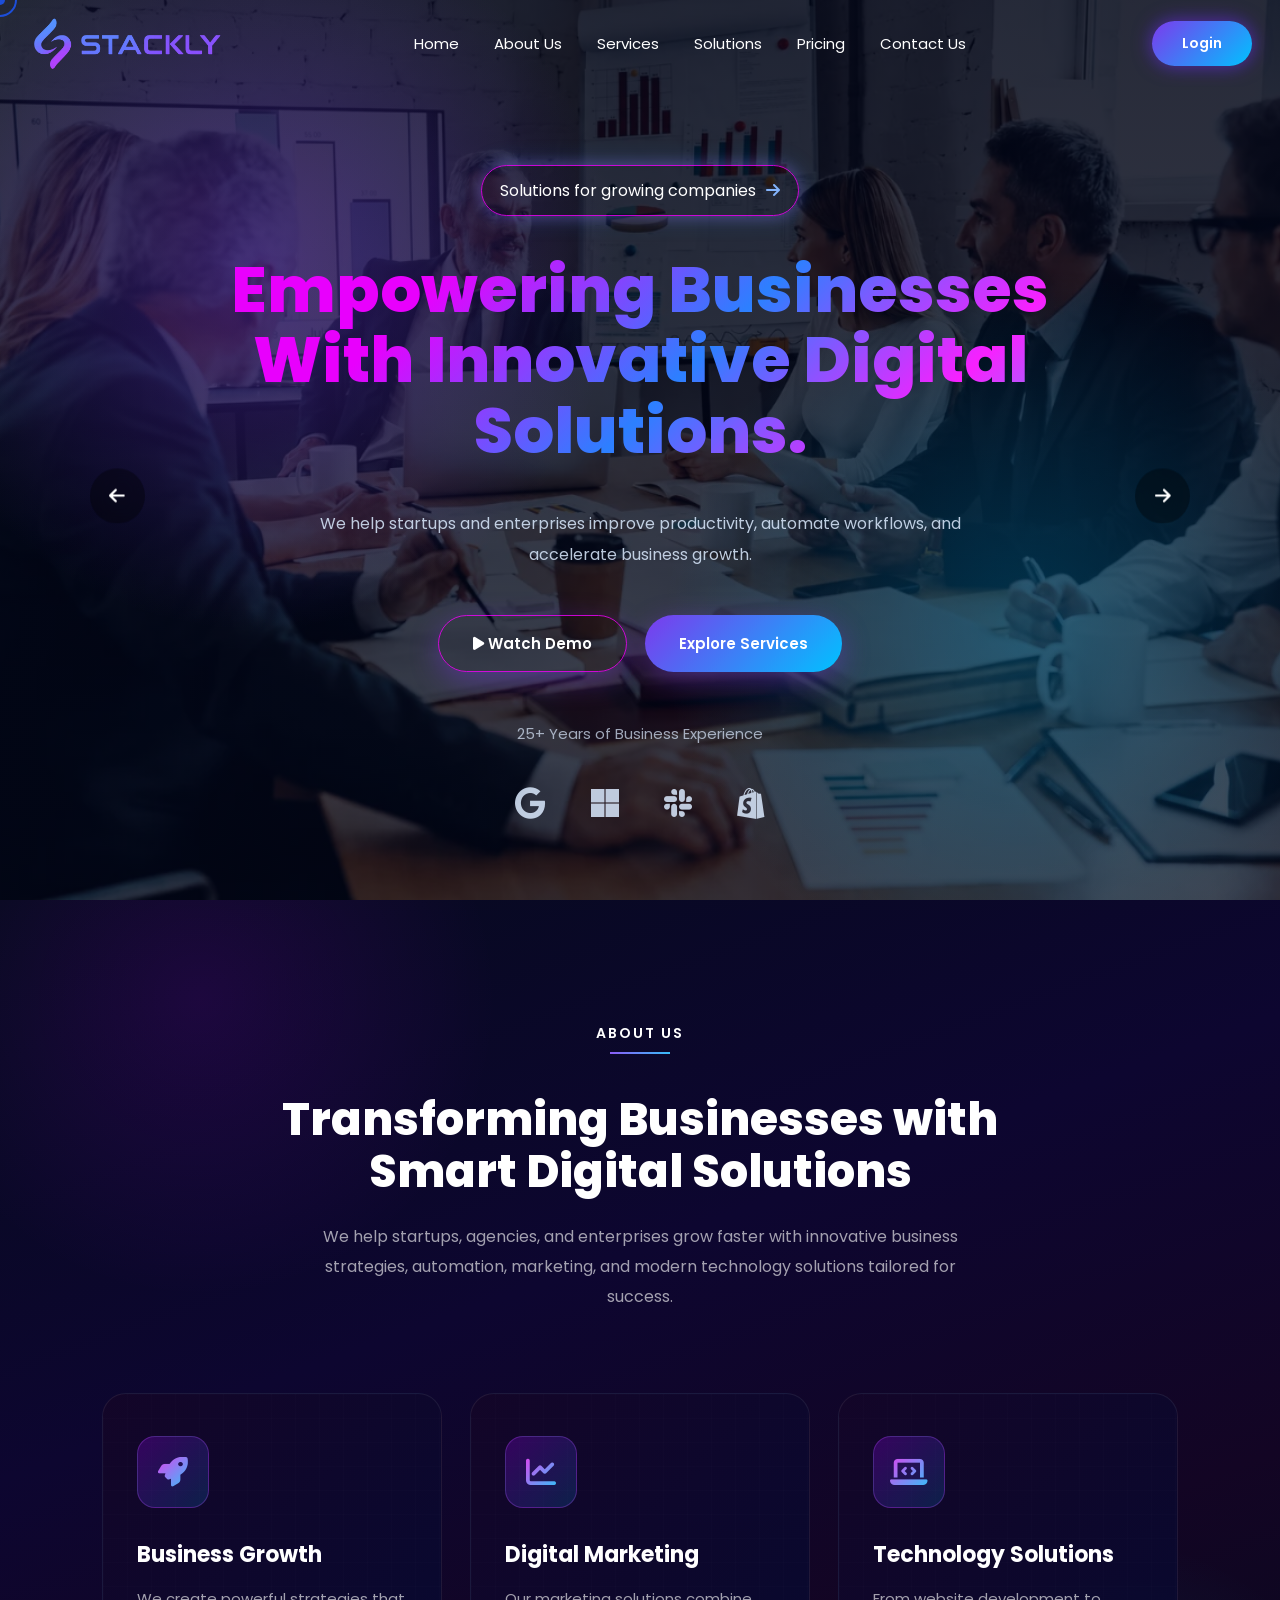
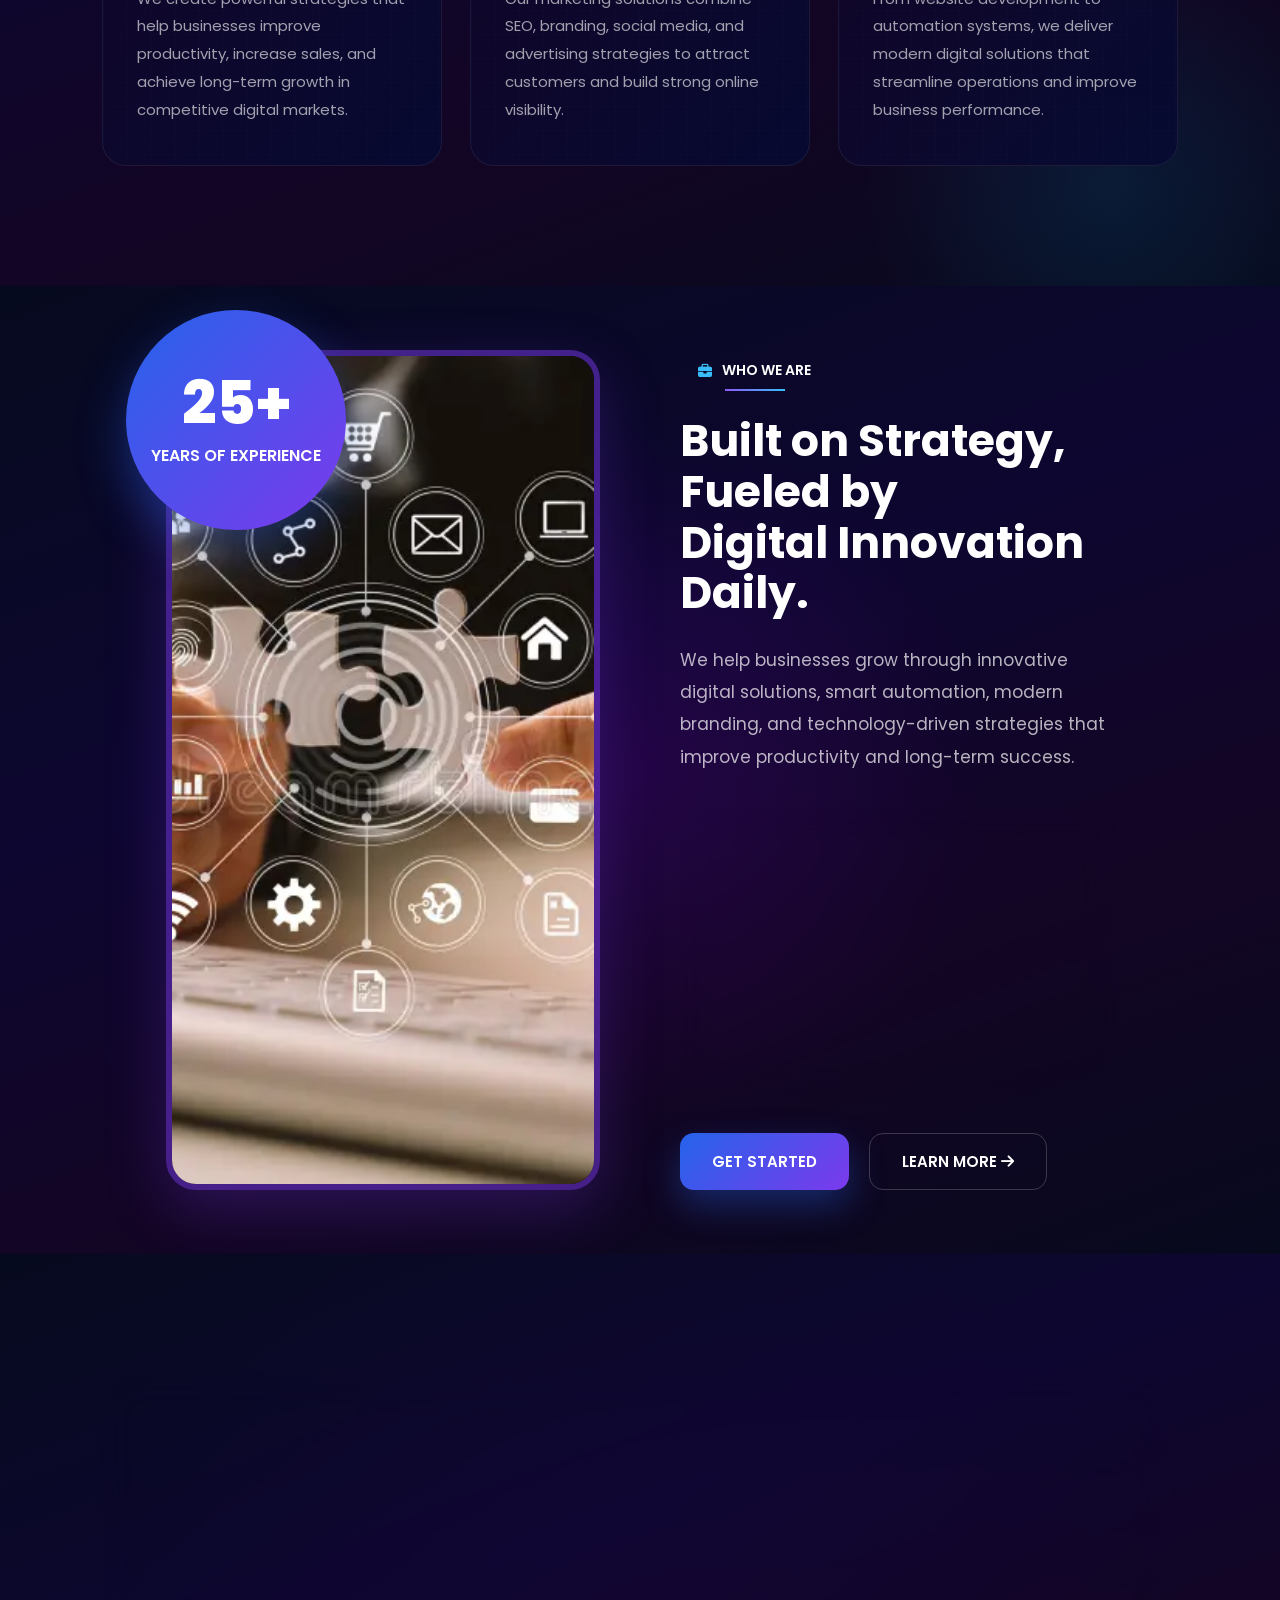
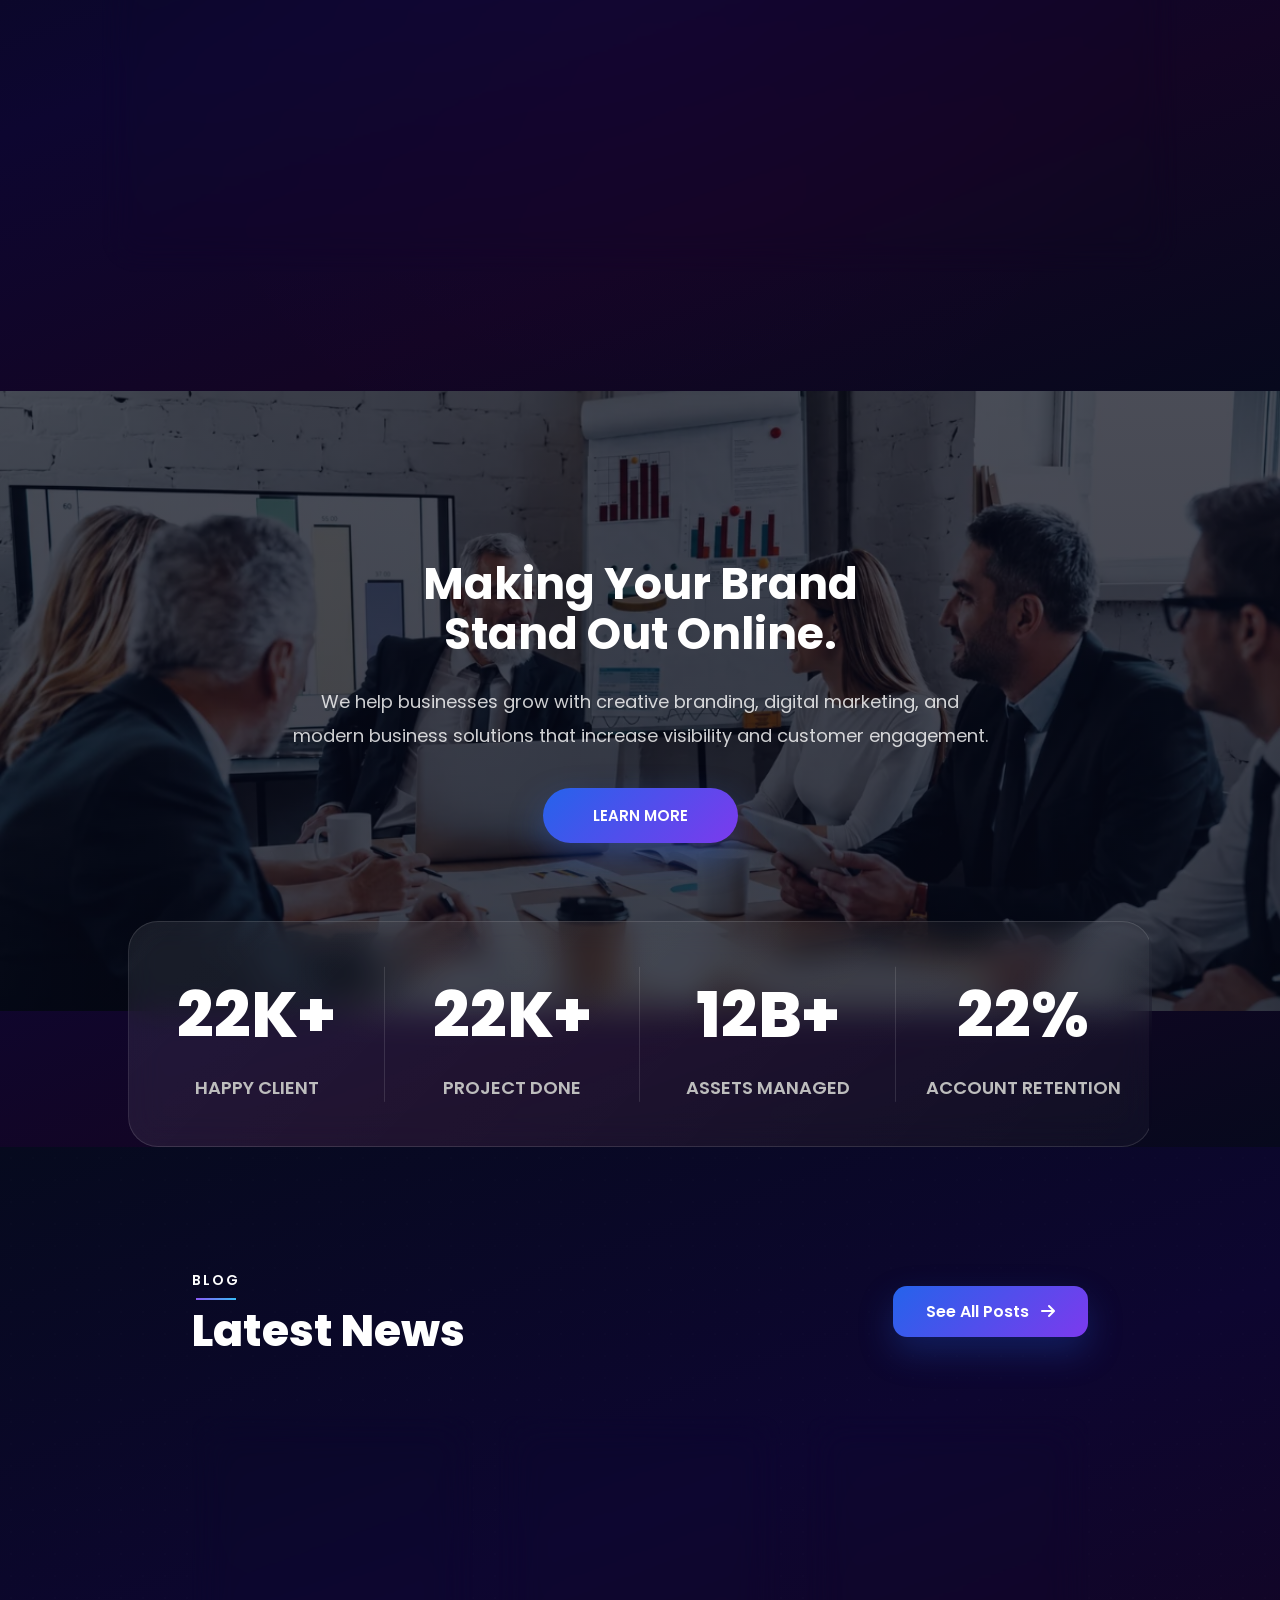
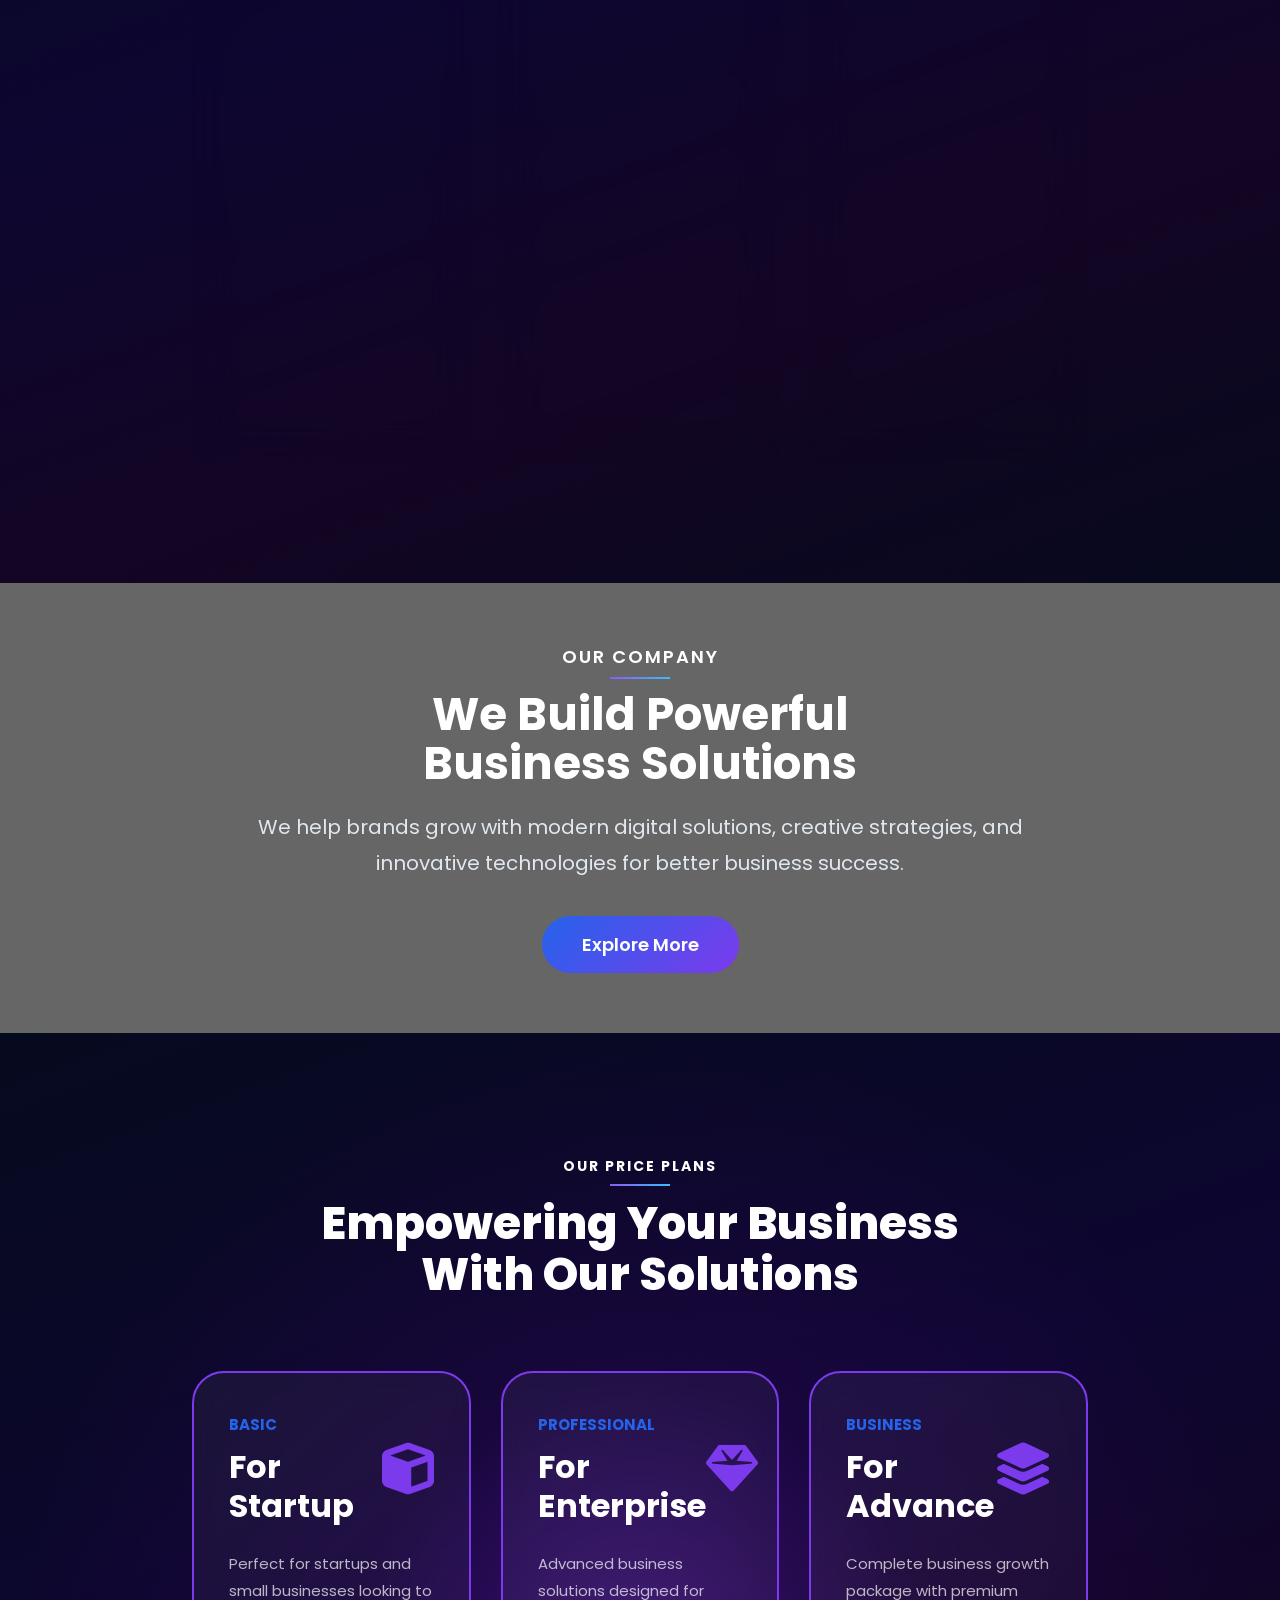
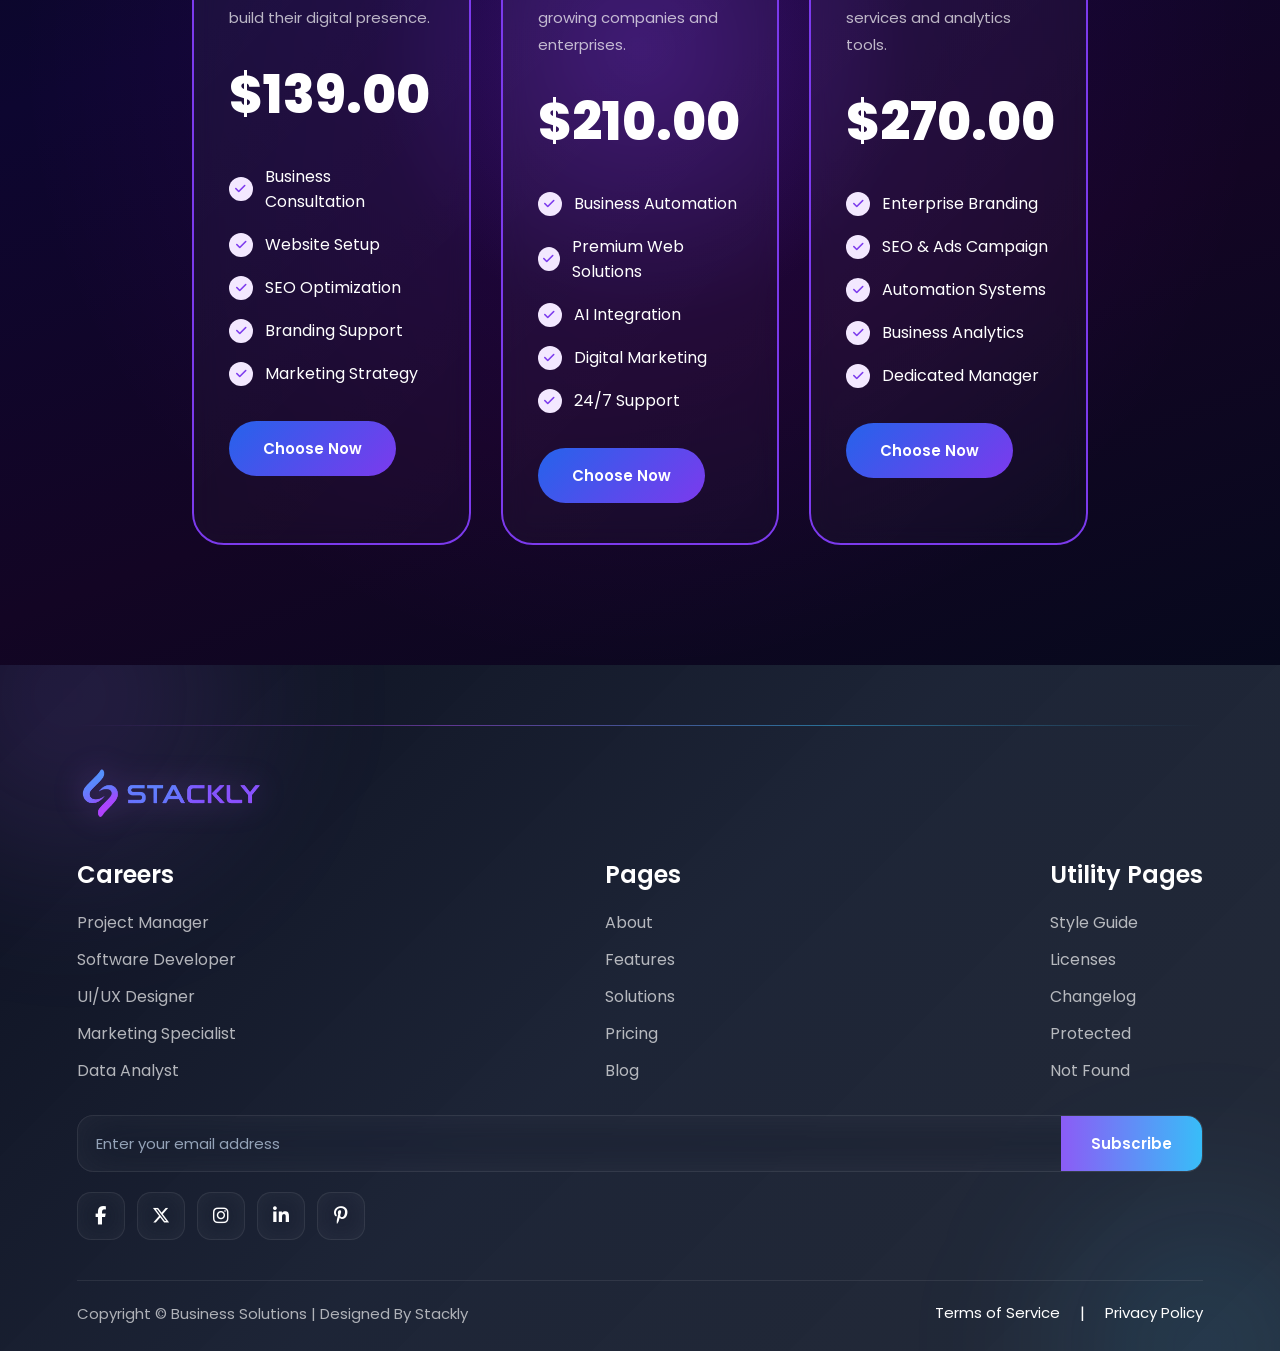
==== commit d1c0fe11: "50% error completed" ====
--- a/index.html
+++ b/index.html
@@ -113,7 +113,7 @@
 
       <div class="tag homta">
 
-        solutions for growing companies
+        Solutions for growing companies
 
         <i class="fa-solid fa-arrow-right"></i>
 
@@ -1088,11 +1088,11 @@
 
     <div class="footer-bottom-links">
 
-      <a href="#">Terms of Service</a>
+      <a href="404.html">Terms of Service</a>
 
       <span>|</span>
 
-      <a href="#">Privacy Policy</a>
+      <a href="404.html">Privacy Policy</a>
 
     </div>
 
--- a/style.css
+++ b/style.css
@@ -2590,7 +2590,7 @@
   transparent
   );
 
-  transform:rotate(25deg);
+
 
   transition:.7s;
 }
@@ -2680,39 +2680,37 @@
 @media(max-width:768px){
 
   .trusted-section{
-
-    padding:80px 5%;
+    padding:70px 4%;
   }
 
   .trusted-container{
-
-    padding:45px 22px;
+    width:100%;
+    max-width:100%;
+    padding:35px 16px;
+    border-radius:22px;
   }
 
   .trusted-container h2{
-
     margin-bottom:35px;
   }
 
   .brand-grid{
-
     grid-template-columns:1fr;
   }
 
   .brand-item{
-
-    height:78px;
+    height:74px;
+    border-radius:12px;
   }
 
   .brand-item i{
-
     font-size:26px;
   }
 
   .brand-item span{
-
-    font-size:16px;
-  }
+    font-size:15px;
+  }
+
 }
 
 
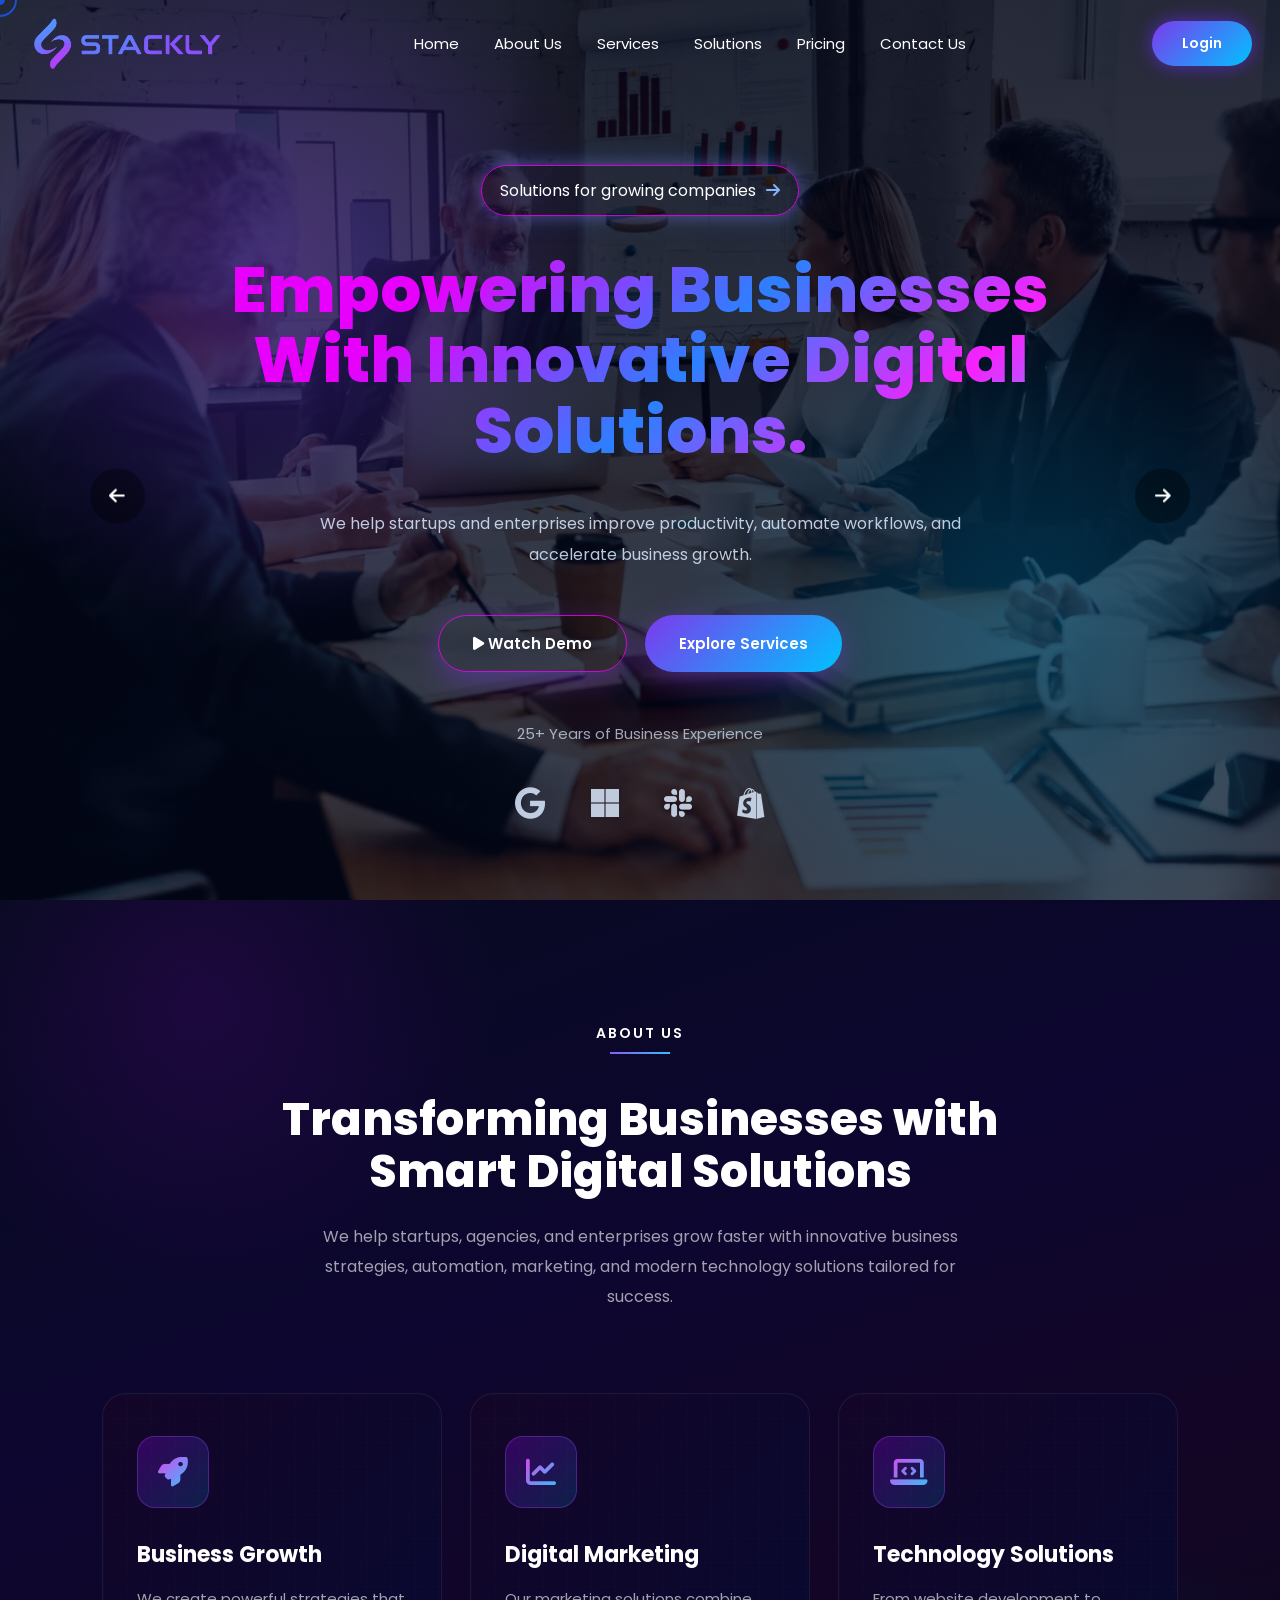
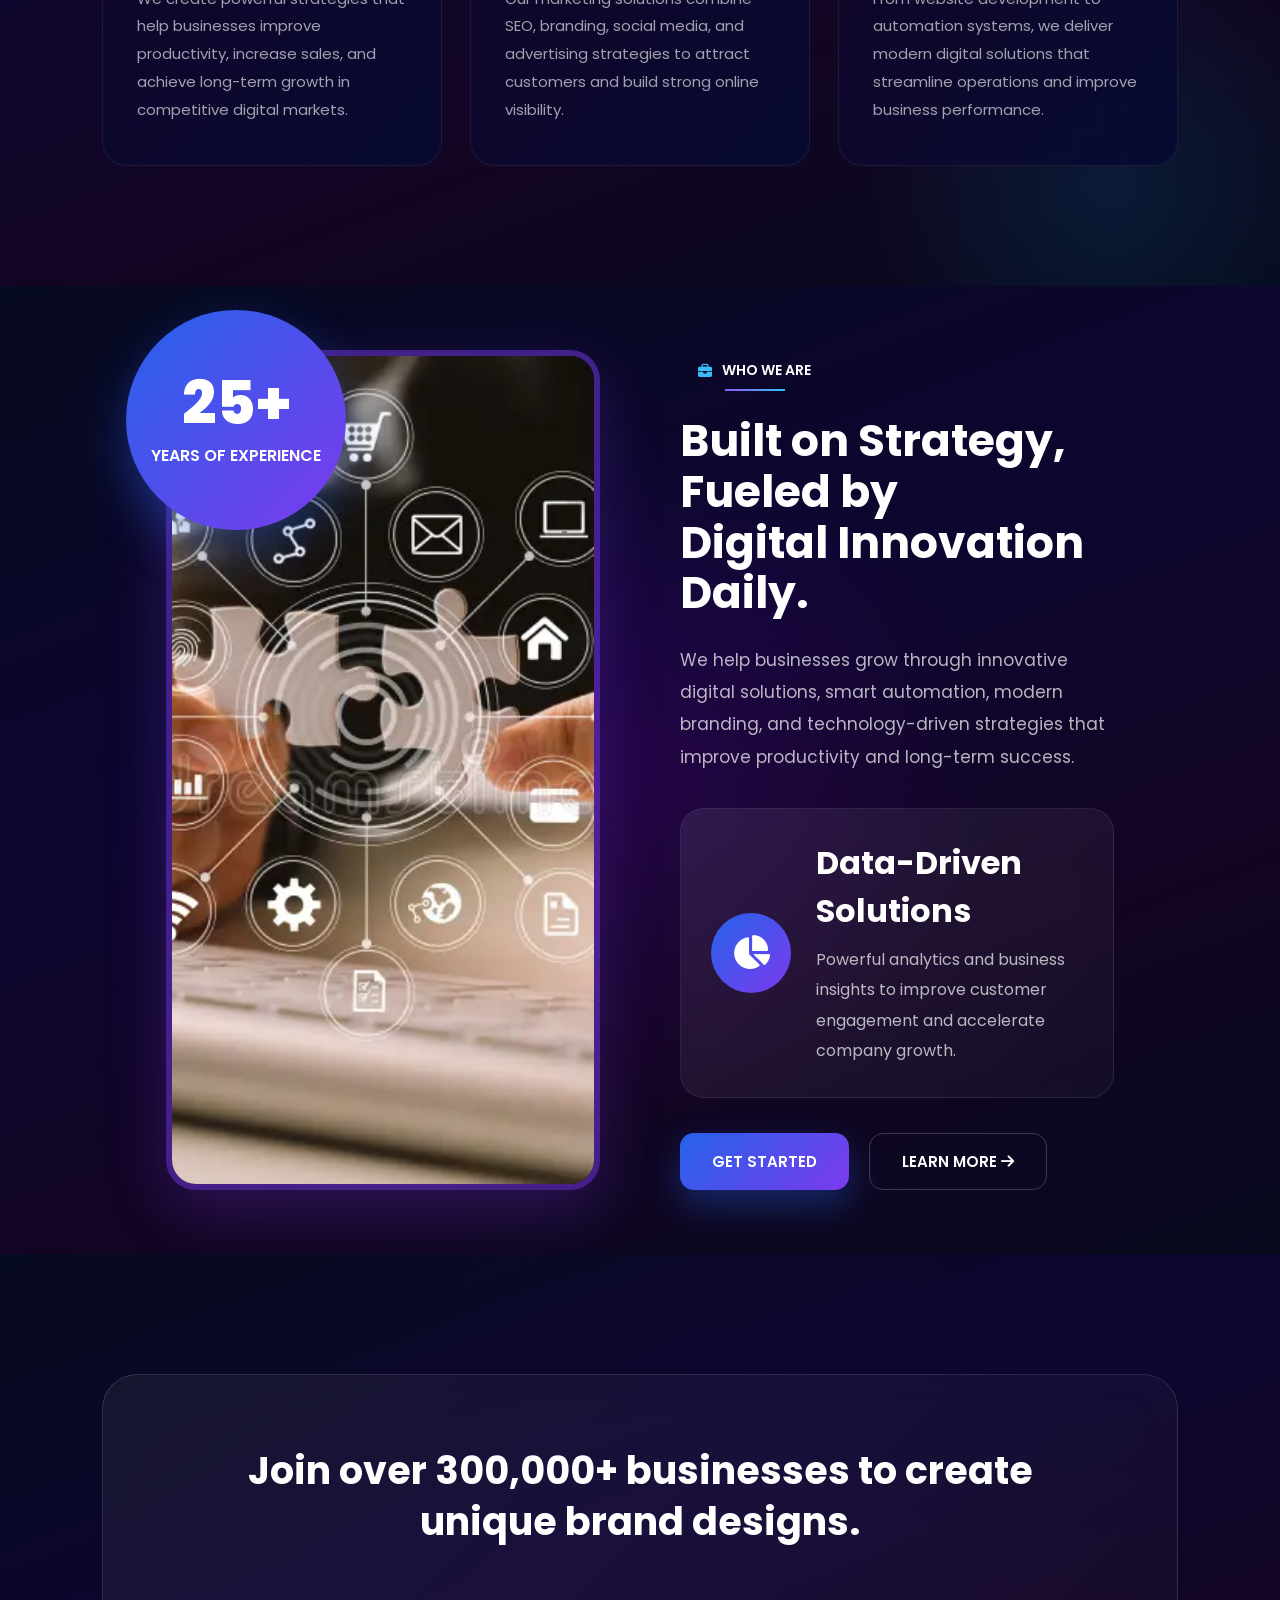
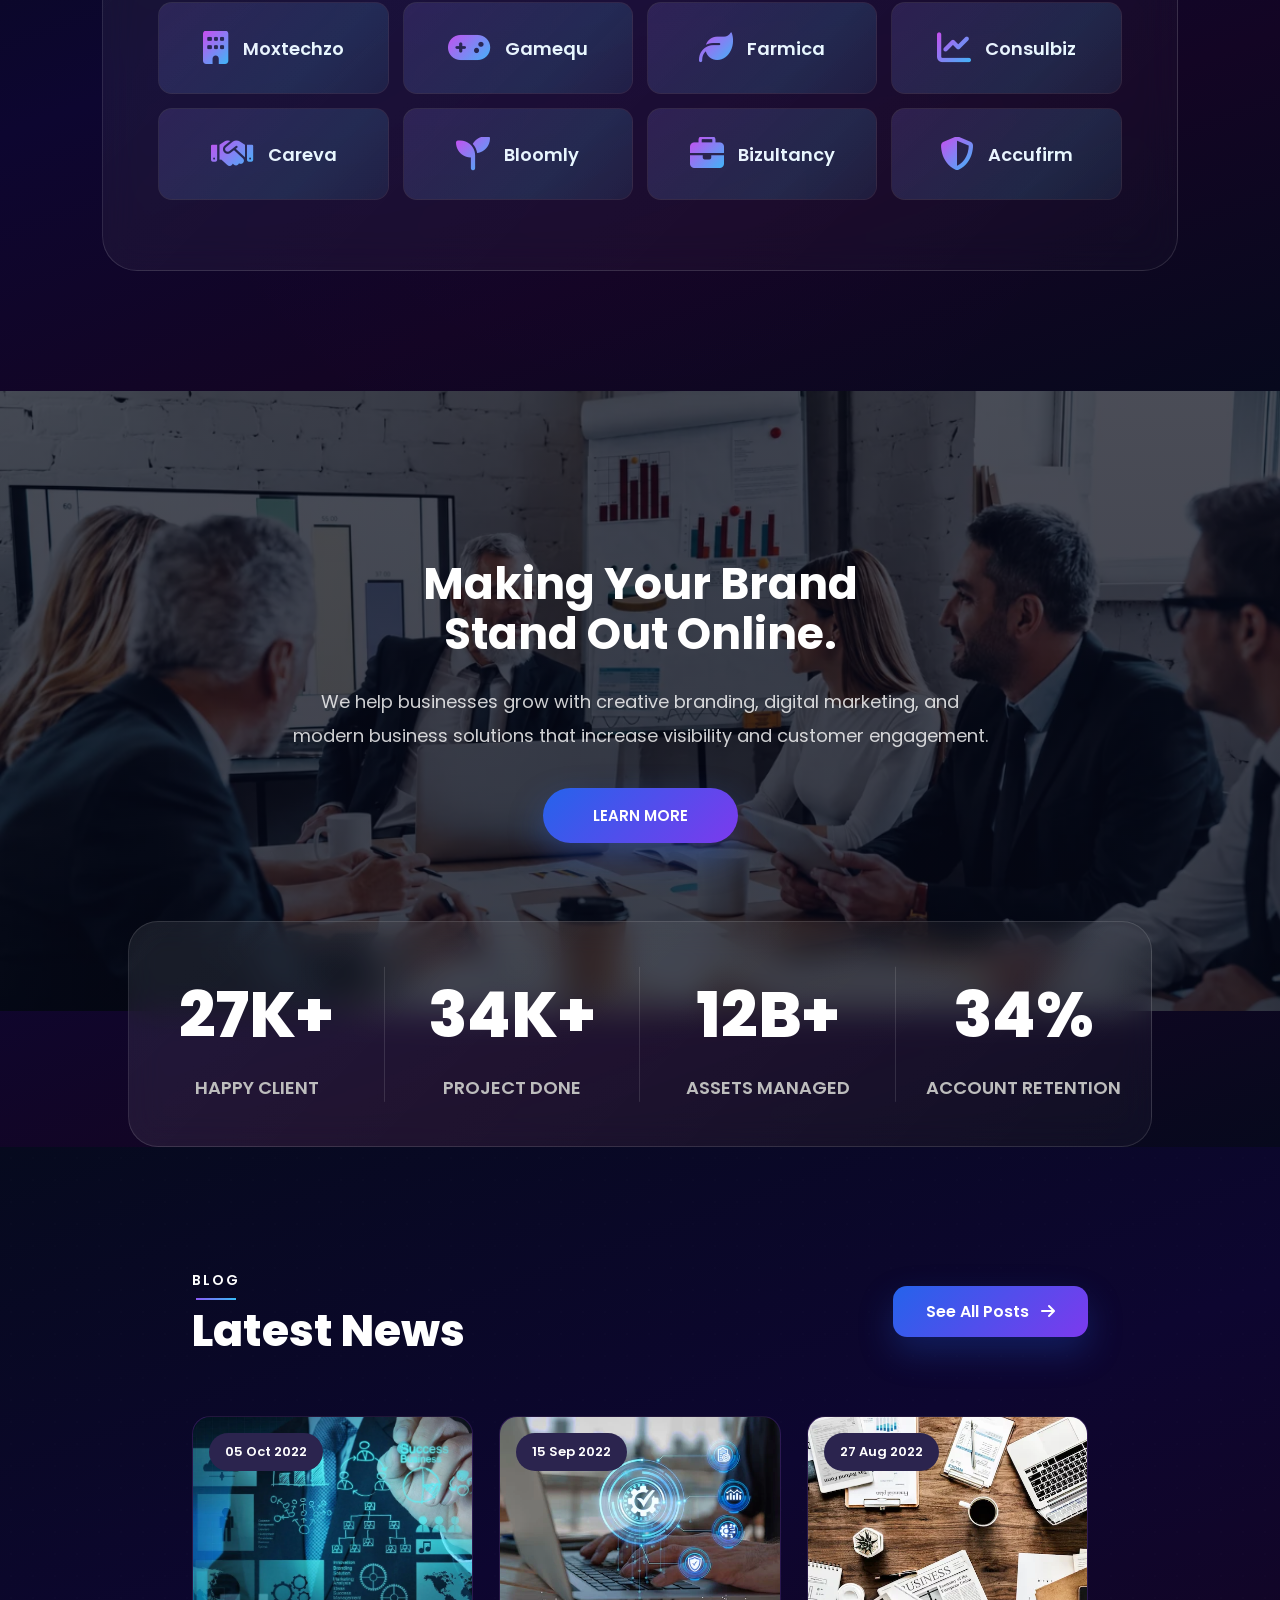
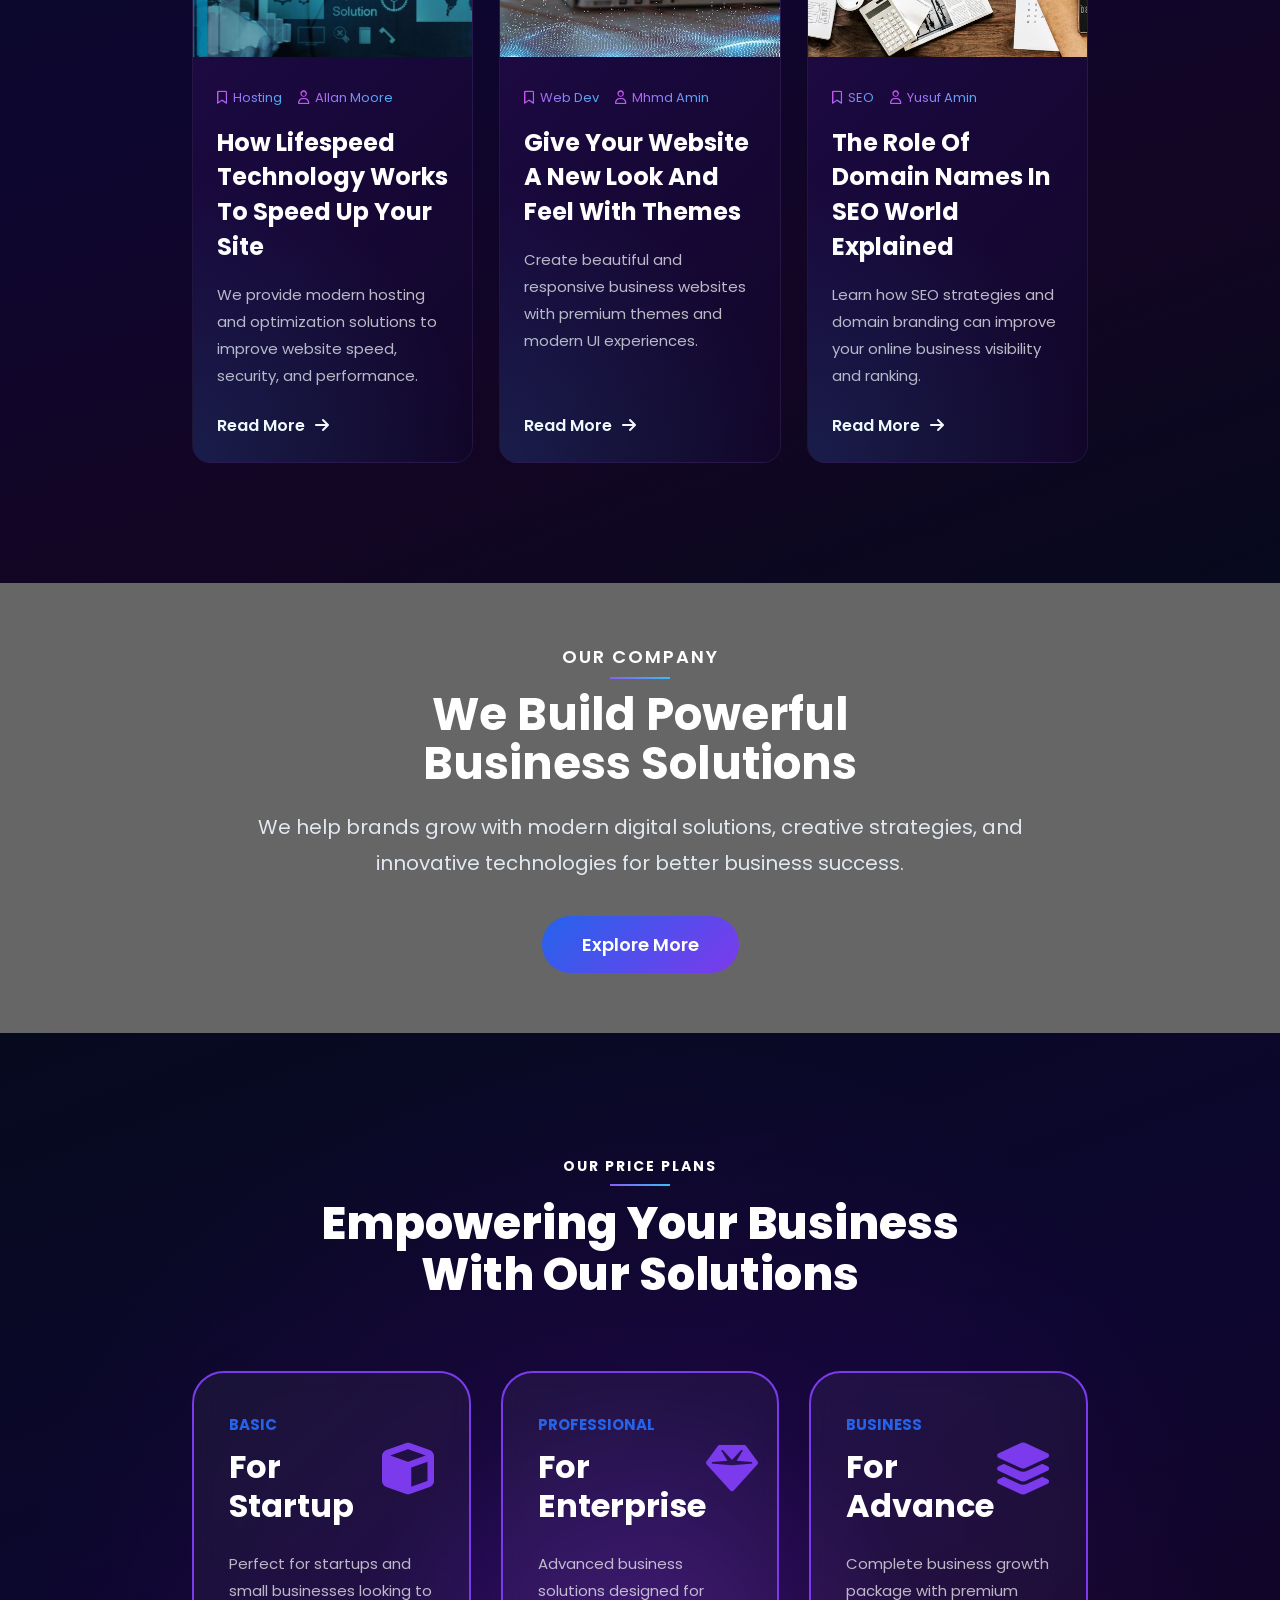
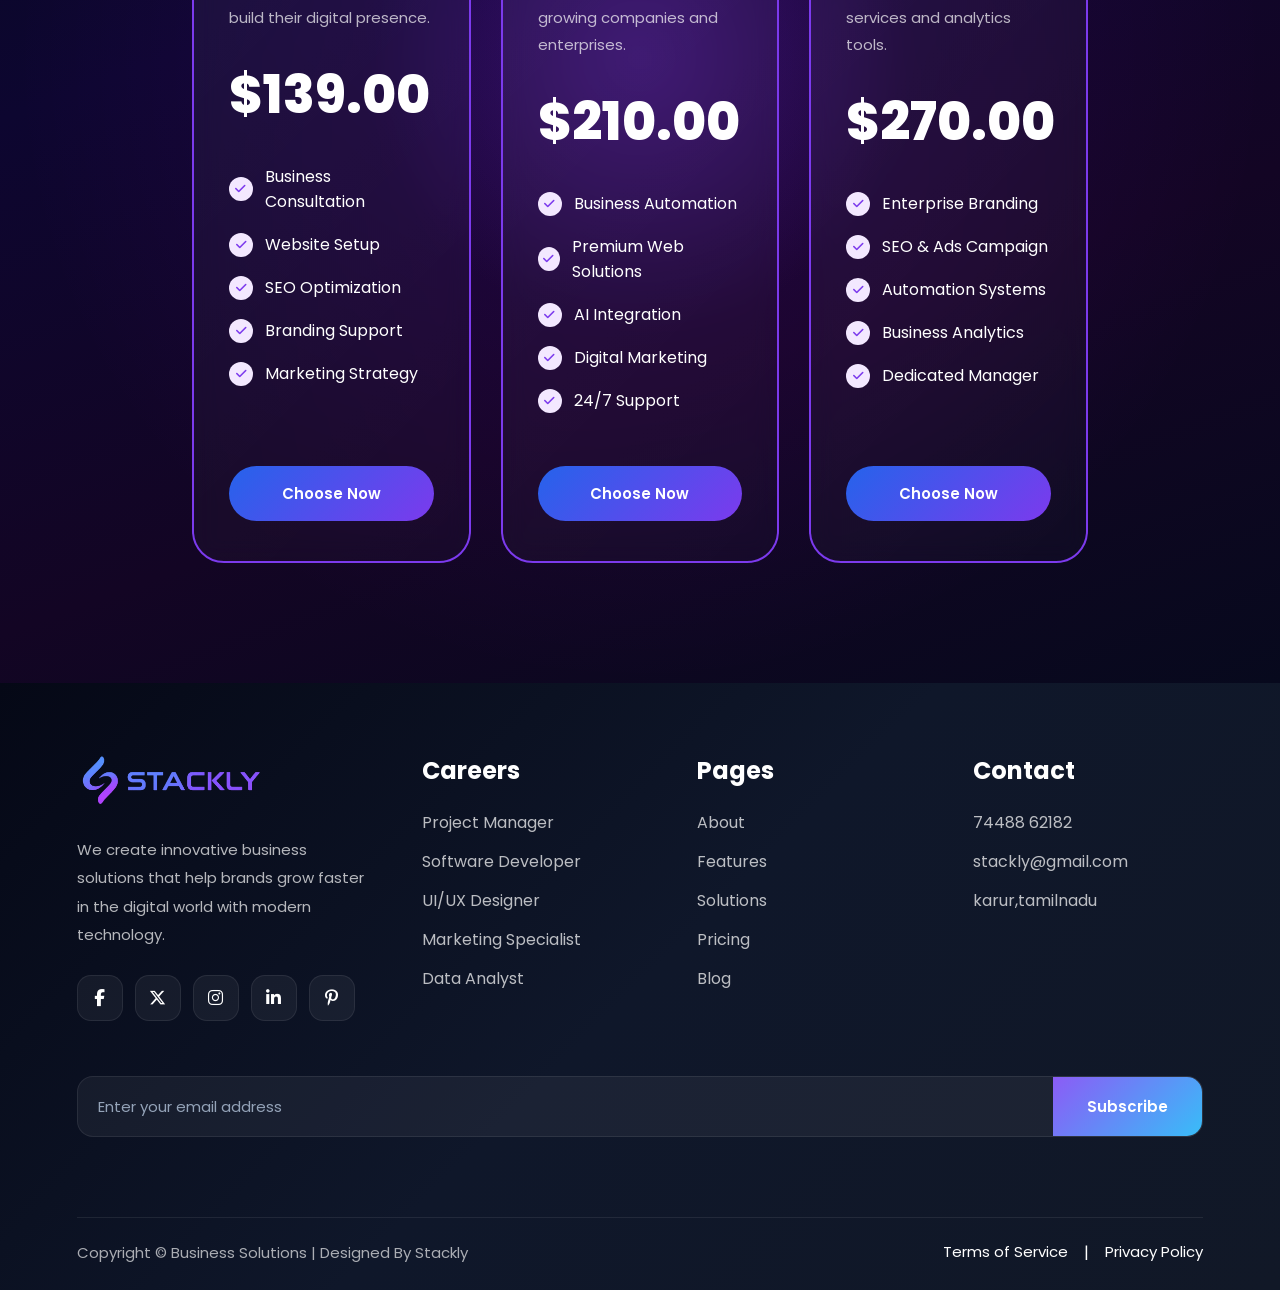
==== commit 87402ef4: "footer error resolved" ====
--- a/index.html
+++ b/index.html
@@ -23,35 +23,35 @@
      LOADER
 ========================= -->
 
-<div class="loader">
-
-  <!-- GLOW -->
-
-  <div class="loader-glow"></div>
-
-  <!-- LOGO -->
-
-  <div class="loader-logo">
-
-    <img src="./src/logo.webp" alt="Stackly Logo">
+  <div class="loader">
+
+    <!-- GLOW -->
+
+    <div class="loader-glow"></div>
+
+    <!-- LOGO -->
+
+    <div class="loader-logo">
+
+      <img src="./src/logo.webp" alt="Stackly Logo">
+
+    </div>
+
+    <!-- LOADING TEXT -->
+
+    <h2>
+      Loading...
+    </h2>
+
+    <!-- BAR -->
+
+    <div class="loader-bar">
+
+      <span></span>
+
+    </div>
 
   </div>
-
-  <!-- LOADING TEXT -->
-
-  <h2>
-    Loading...
-  </h2>
-
-  <!-- BAR -->
-
-  <div class="loader-bar">
-
-    <span></span>
-
-  </div>
-
-</div>
   <!-- =========================
      CUSTOM CURSOR
 ========================= -->
@@ -140,7 +140,7 @@
 
       <div class="hero-buttons">
 
-      <button class="btn btn-outline">
+        <button class="btn btn-outline">
 
           <span>
             <i class="fa-solid fa-play"></i>
@@ -169,13 +169,13 @@
 
       <div class="brands">
 
-      <a href="404.html">  <i class="fa-brands fa-google"></i></a>
-      <a href="404.html">  <i class="fa-brands fa-microsoft"></i></a>
-       <a href="404.html"> <i class="fa-brands fa-slack"></i></a>
-        <a href="404.html">     <i class="fa-brands fa-shopify"></i></a>
-      
-       
-   
+        <a href="404.html"> <i class="fa-brands fa-google"></i></a>
+        <a href="404.html"> <i class="fa-brands fa-microsoft"></i></a>
+        <a href="404.html"> <i class="fa-brands fa-slack"></i></a>
+        <a href="404.html"> <i class="fa-brands fa-shopify"></i></a>
+
+
+
 
       </div>
 
@@ -187,552 +187,552 @@
 
   <!-- about seciton -->
 
-<section class="about">
-
-  <!-- TOP CONTENT -->
-
-  <div class="about-top">
-
-    <span class="about-tag">
-      ABOUT US
-    </span>
-
-    <h2>
-      Transforming Businesses with
-      <br>
-      Smart Digital Solutions
-    </h2>
-
-    <p>
-      We help startups, agencies, and enterprises grow faster with
-      innovative business strategies, automation, marketing, and
-      modern technology solutions tailored for success.
-    </p>
-
-  </div>
-
-  <!-- CARDS -->
-
-  <div class="about-cards">
-
-    <!-- CARD 1 -->
-
-    <div class="about-card">
-
-      <div class="card-icon">
-        <i class="fa-solid fa-rocket"></i>
-      </div>
-
-      <h3>Business Growth</h3>
+  <section class="about">
+
+    <!-- TOP CONTENT -->
+
+    <div class="about-top">
+
+      <span class="about-tag">
+        ABOUT US
+      </span>
+
+      <h2>
+        Transforming Businesses with
+        <br>
+        Smart Digital Solutions
+      </h2>
 
       <p>
-        We create powerful strategies that help businesses improve
-        productivity, increase sales, and achieve long-term growth
-        in competitive digital markets.
+        We help startups, agencies, and enterprises grow faster with
+        innovative business strategies, automation, marketing, and
+        modern technology solutions tailored for success.
       </p>
 
     </div>
 
-    <!-- CARD 2 -->
-
-    <div class="about-card">
-
-      <div class="card-icon">
-        <i class="fa-solid fa-chart-line"></i>
-      </div>
-
-      <h3>Digital Marketing</h3>
-
-      <p>
-        Our marketing solutions combine SEO, branding, social media,
-        and advertising strategies to attract customers and build
-        strong online visibility.
-      </p>
-
-    </div>
-
-    <!-- CARD 3 -->
-
-    <div class="about-card">
-
-      <div class="card-icon">
-        <i class="fa-solid fa-laptop-code"></i>
-      </div>
-
-      <h3>Technology Solutions</h3>
-
-      <p>
-        From website development to automation systems, we deliver
-        modern digital solutions that streamline operations and
-        improve business performance.
-      </p>
-
-    </div>
-
-  </div>
-
-</section>
-
-
-
-<section class="business-about">
-
-  <div class="business-container">
-
-    <!-- LEFT IMAGE -->
-
-    <div class="business-image">
-
-      <img src="./src/blog1.webp" alt="Business Meeting">
-
-      <!-- EXPERIENCE BOX -->
-
-      <div class="experience-badge">
-
-        <h2>25+</h2>
-
-        <span>YEARS OF EXPERIENCE</span>
-
-      </div>
-
-    </div>
-
-    <!-- RIGHT CONTENT -->
-
-    <div class="business-content">
-
-      <!-- TAG -->
-
-      <div class="business-tag">
-
-        <i class="fa-solid fa-briefcase"></i>
-
-        <span>WHO WE ARE</span>
-
-      </div>
-
-      <!-- TITLE -->
-
-      <h2 class="exp-title">
-        Built on Strategy, Fueled by
-        <br>
-        Digital Innovation Daily.
-      </h2>
-
-      <!-- TEXT -->
-
-      <p>
-        We help businesses grow through innovative digital solutions,
-        smart automation, modern branding, and technology-driven
-        strategies that improve productivity and long-term success.
-      </p>
-
-      <!-- FEATURE BOX -->
-
-      <div class="feature-box">
-
-        <div class="feature-icon">
-
-          <i class="fa-solid fa-chart-pie"></i>
-
-        </div>
-
-        <div class="feature-text">
-
-          <h3>Data-Driven Solutions</h3>
-
-          <p>
-            Powerful analytics and business insights to improve
-            customer engagement and accelerate company growth.
-          </p>
-
-        </div>
-
-      </div>
-
-      <!-- BUTTONS -->
-
-      <div class="business-buttons">
-
-        <button class="business-btn primary-btn errbtn">
-          GET STARTED
-        </button>
-
-        <button class="business-btn outline-btn errbtn">
-
-          LEARN MORE
-
-          <i class="fa-solid fa-arrow-right"></i>
-
-        </button>
-
-      </div>
-
-    </div>
-
-  </div>
-
-</section>
-
-<!-- =========================
+    <!-- CARDS -->
+
+    <div class="about-cards">
+
+      <!-- CARD 1 -->
+
+      <div class="about-card">
+
+        <div class="card-icon">
+          <i class="fa-solid fa-rocket"></i>
+        </div>
+
+        <h3>Business Growth</h3>
+
+        <p>
+          We create powerful strategies that help businesses improve
+          productivity, increase sales, and achieve long-term growth
+          in competitive digital markets.
+        </p>
+
+      </div>
+
+      <!-- CARD 2 -->
+
+      <div class="about-card">
+
+        <div class="card-icon">
+          <i class="fa-solid fa-chart-line"></i>
+        </div>
+
+        <h3>Digital Marketing</h3>
+
+        <p>
+          Our marketing solutions combine SEO, branding, social media,
+          and advertising strategies to attract customers and build
+          strong online visibility.
+        </p>
+
+      </div>
+
+      <!-- CARD 3 -->
+
+      <div class="about-card">
+
+        <div class="card-icon">
+          <i class="fa-solid fa-laptop-code"></i>
+        </div>
+
+        <h3>Technology Solutions</h3>
+
+        <p>
+          From website development to automation systems, we deliver
+          modern digital solutions that streamline operations and
+          improve business performance.
+        </p>
+
+      </div>
+
+    </div>
+
+  </section>
+
+
+
+  <section class="business-about">
+
+    <div class="business-container">
+
+      <!-- LEFT IMAGE -->
+
+      <div class="business-image">
+
+        <img src="./src/blog1.webp" alt="Business Meeting">
+
+        <!-- EXPERIENCE BOX -->
+
+        <div class="experience-badge">
+
+          <h2>25+</h2>
+
+          <span>YEARS OF EXPERIENCE</span>
+
+        </div>
+
+      </div>
+
+      <!-- RIGHT CONTENT -->
+
+      <div class="business-content">
+
+        <!-- TAG -->
+
+        <div class="business-tag">
+
+          <i class="fa-solid fa-briefcase"></i>
+
+          <span>WHO WE ARE</span>
+
+        </div>
+
+        <!-- TITLE -->
+
+        <h2 class="exp-title">
+          Built on Strategy, Fueled by
+          <br>
+          Digital Innovation Daily.
+        </h2>
+
+        <!-- TEXT -->
+
+        <p>
+          We help businesses grow through innovative digital solutions,
+          smart automation, modern branding, and technology-driven
+          strategies that improve productivity and long-term success.
+        </p>
+
+        <!-- FEATURE BOX -->
+
+        <div class="feature-box">
+
+          <div class="feature-icon">
+
+            <i class="fa-solid fa-chart-pie"></i>
+
+          </div>
+
+          <div class="feature-text">
+
+            <h3>Data-Driven Solutions</h3>
+
+            <p>
+              Powerful analytics and business insights to improve
+              customer engagement and accelerate company growth.
+            </p>
+
+          </div>
+
+        </div>
+
+        <!-- BUTTONS -->
+
+        <div class="business-buttons">
+
+          <button class="business-btn primary-btn errbtn">
+            GET STARTED
+          </button>
+
+          <button class="business-btn outline-btn errbtn">
+
+            LEARN MORE
+
+            <i class="fa-solid fa-arrow-right"></i>
+
+          </button>
+
+        </div>
+
+      </div>
+
+    </div>
+
+  </section>
+
+  <!-- =========================
      TRUSTED BRANDS SECTION
 ========================= -->
 
-<section class="trusted-section">
-
-  <div class="trusted-container">
-
-    <!-- TITLE -->
-
-    <h2>
-      Join over 300,000+ businesses to create
-      <br>
-      unique brand designs.
-    </h2>
-
-    <!-- BRAND GRID -->
-
-    <div class="brand-grid">
-
-      <!-- ITEM -->
-
-      <div class="brand-item">
-        <i class="fa-solid fa-building"></i>
-        <span>Moxtechzo</span>
-      </div>
-
-      <div class="brand-item">
-        <i class="fa-solid fa-gamepad"></i>
-        <span>Gamequ</span>
-      </div>
-
-      <div class="brand-item">
-        <i class="fa-solid fa-leaf"></i>
-        <span>Farmica</span>
-      </div>
-
-      <div class="brand-item">
-        <i class="fa-solid fa-chart-line"></i>
-        <span>Consulbiz</span>
-      </div>
-
-      <div class="brand-item">
-        <i class="fa-solid fa-handshake"></i>
-        <span>Careva</span>
-      </div>
-
-      <div class="brand-item">
-        <i class="fa-solid fa-seedling"></i>
-        <span>Bloomly</span>
-      </div>
-
-      <div class="brand-item">
-        <i class="fa-solid fa-briefcase"></i>
-        <span>Bizultancy</span>
-      </div>
-
-      <div class="brand-item">
-        <i class="fa-solid fa-shield-halved"></i>
-        <span>Accufirm</span>
-      </div>
-
-    </div>
-
-  </div>
-
-</section>
-
-
-<!-- =========================
+  <section class="trusted-section">
+
+    <div class="trusted-container">
+
+      <!-- TITLE -->
+
+      <h2>
+        Join over 300,000+ businesses to create
+        <br>
+        unique brand designs.
+      </h2>
+
+      <!-- BRAND GRID -->
+
+      <div class="brand-grid">
+
+        <!-- ITEM -->
+
+        <div class="brand-item">
+          <i class="fa-solid fa-building"></i>
+          <span>Moxtechzo</span>
+        </div>
+
+        <div class="brand-item">
+          <i class="fa-solid fa-gamepad"></i>
+          <span>Gamequ</span>
+        </div>
+
+        <div class="brand-item">
+          <i class="fa-solid fa-leaf"></i>
+          <span>Farmica</span>
+        </div>
+
+        <div class="brand-item">
+          <i class="fa-solid fa-chart-line"></i>
+          <span>Consulbiz</span>
+        </div>
+
+        <div class="brand-item">
+          <i class="fa-solid fa-handshake"></i>
+          <span>Careva</span>
+        </div>
+
+        <div class="brand-item">
+          <i class="fa-solid fa-seedling"></i>
+          <span>Bloomly</span>
+        </div>
+
+        <div class="brand-item">
+          <i class="fa-solid fa-briefcase"></i>
+          <span>Bizultancy</span>
+        </div>
+
+        <div class="brand-item">
+          <i class="fa-solid fa-shield-halved"></i>
+          <span>Accufirm</span>
+        </div>
+
+      </div>
+
+    </div>
+
+  </section>
+
+
+  <!-- =========================
      BUSINESS STATS SECTION
 ========================= -->
 
-<section class="stats-section">
-
-  <!-- BACKGROUND IMAGE -->
-
-  <div class="stats-bg">
-
-    <div class="stats-overlay"></div>
-
-    <!-- CONTENT -->
-
-    <div class="stats-content">
-
-      <h2>
-        Making Your Brand
-        <br>
-        Stand Out Online.
-      </h2>
-
-      <p>
-        We help businesses grow with creative branding,
-        digital marketing, and modern business solutions
-        that increase visibility and customer engagement.
-      </p>
-
-      <button class="stats-btn errbtn">
-        LEARN MORE
-      </button>
-
-    </div>
-
-  </div>
-
-  <!-- STATS BOX -->
-
-  <div class="stats-box">
-
-    <!-- ITEM -->
-
-    <div class="stats-item">
-
-      <h3>27K+</h3>
-
-      <span>HAPPY CLIENT</span>
-
-    </div>
-
-    <!-- ITEM -->
-
-    <div class="stats-item">
-
-      <h3>34K+</h3>
-
-      <span>PROJECT DONE</span>
-
-    </div>
-
-    <!-- ITEM -->
-
-    <div class="stats-item">
-
-      <h3>12B+</h3>
-
-      <span>ASSETS MANAGED</span>
-
-    </div>
-
-    <!-- ITEM -->
-
-    <div class="stats-item">
-
-      <h3>99%</h3>
-
-      <span>ACCOUNT RETENTION</span>
-
-    </div>
-
-  </div>
-
-</section>
-
-
-<!-- =========================
+  <section class="stats-section">
+
+    <!-- BACKGROUND IMAGE -->
+
+    <div class="stats-bg">
+
+      <div class="stats-overlay"></div>
+
+      <!-- CONTENT -->
+
+      <div class="stats-content">
+
+        <h2>
+          Making Your Brand
+          <br>
+          Stand Out Online.
+        </h2>
+
+        <p>
+          We help businesses grow with creative branding,
+          digital marketing, and modern business solutions
+          that increase visibility and customer engagement.
+        </p>
+
+        <button class="stats-btn errbtn">
+          LEARN MORE
+        </button>
+
+      </div>
+
+    </div>
+
+    <!-- STATS BOX -->
+
+    <div class="stats-box">
+
+      <!-- ITEM -->
+
+      <div class="stats-item">
+
+        <h3>27K+</h3>
+
+        <span>HAPPY CLIENT</span>
+
+      </div>
+
+      <!-- ITEM -->
+
+      <div class="stats-item">
+
+        <h3>34K+</h3>
+
+        <span>PROJECT DONE</span>
+
+      </div>
+
+      <!-- ITEM -->
+
+      <div class="stats-item">
+
+        <h3>12B+</h3>
+
+        <span>ASSETS MANAGED</span>
+
+      </div>
+
+      <!-- ITEM -->
+
+      <div class="stats-item">
+
+        <h3>99%</h3>
+
+        <span>ACCOUNT RETENTION</span>
+
+      </div>
+
+    </div>
+
+  </section>
+
+
+  <!-- =========================
      LATEST NEWS SECTION
 ========================= -->
 
-<section class="news-section">
-
-  <!-- TOP -->
-
-  <div class="news-top">
-
-    <div class="news-title">
-
-      <span>BLOG</span>
-
-      <h2>Latest News</h2>
-
-    </div>
-
-    <!-- BUTTON -->
-
-    <button class="news-btn errbtn">
-
-      See All Posts
-
-      <i class="fa-solid fa-arrow-right"></i>
-
-    </button>
-
-  </div>
-
-  <!-- NEWS GRID -->
-
-  <div class="news-grid">
-
-    <!-- CARD 1 -->
-
-    <div class="news-card">
-
-      <!-- IMAGE -->
-
-      <div class="news-image">
-
-        <img src="./src/exp.webp" alt="Business Blog">
-
-        <div class="news-date">
-          05 Oct 2022
-        </div>
-
-      </div>
-
-      <!-- CONTENT -->
-
-      <div class="news-content">
-
-        <div class="news-meta">
-
-          <span>
-            <i class="fa-regular fa-bookmark"></i>
-            Hosting
-          </span>
-
-          <span>
-            <i class="fa-regular fa-user"></i>
-            Allan Moore
-          </span>
-
-        </div>
-
-        <h3>
-          How Lifespeed Technology Works
-          To Speed Up Your Site
-        </h3>
-
-        <p>
-          We provide modern hosting and optimization
-          solutions to improve website speed,
-          security, and performance.
-        </p>
-
-        <a href="404.html">
-
-          Read More
-
-          <i class="fa-solid fa-arrow-right"></i>
-
-        </a>
-
-      </div>
-
-    </div>
-
-    <!-- CARD 2 -->
-
-    <div class="news-card">
-
-      <div class="news-image">
-
-        <img src="./src/blog2.webp" alt="Website Design">
-
-        <div class="news-date">
-          15 Sep 2022
-        </div>
-
-      </div>
-
-      <div class="news-content">
-
-        <div class="news-meta">
-
-          <span>
-            <i class="fa-regular fa-bookmark"></i>
-            Web Dev
-          </span>
-
-          <span>
-            <i class="fa-regular fa-user"></i>
-            Mhmd Amin
-          </span>
-
-        </div>
-
-        <h3>
-          Give Your Website A New Look
-          And Feel With Themes
-        </h3>
-
-        <p>
-          Create beautiful and responsive business
-          websites with premium themes and modern UI
-          experiences.
-        </p>
-
-        <a href="404.html">
-
-          Read More
-
-          <i class="fa-solid fa-arrow-right"></i>
-
-        </a>
-
-      </div>
-
-    </div>
-
-    <!-- CARD 3 -->
-
-    <div class="news-card">
-
-      <div class="news-image">
-
-        <img src="./src/blog3.webp" alt="SEO Blog">
-
-        <div class="news-date">
-          27 Aug 2022
-        </div>
-
-      </div>
-
-      <div class="news-content">
-
-        <div class="news-meta">
-
-          <span>
-            <i class="fa-regular fa-bookmark"></i>
-            SEO
-          </span>
-
-          <span>
-            <i class="fa-regular fa-user"></i>
-            Yusuf Amin
-          </span>
-
-        </div>
-
-        <h3>
-          The Role Of Domain Names In
-          SEO World Explained
-        </h3>
-
-        <p>
-          Learn how SEO strategies and domain branding
-          can improve your online business visibility
-          and ranking.
-        </p>
-
-        <a href="404.html">
-
-          Read More
-
-          <i class="fa-solid fa-arrow-right"></i>
-
-        </a>
-
-      </div>
-
-    </div>
-
-  </div>
-
-</section>
-
-
-<!-- OUR SECTION -->
-
-<section class="our-section">
+  <section class="news-section">
+
+    <!-- TOP -->
+
+    <div class="news-top">
+
+      <div class="news-title">
+
+        <span>BLOG</span>
+
+        <h2>Latest News</h2>
+
+      </div>
+
+      <!-- BUTTON -->
+
+      <button class="news-btn errbtn">
+
+        See All Posts
+
+        <i class="fa-solid fa-arrow-right"></i>
+
+      </button>
+
+    </div>
+
+    <!-- NEWS GRID -->
+
+    <div class="news-grid">
+
+      <!-- CARD 1 -->
+
+      <div class="news-card">
+
+        <!-- IMAGE -->
+
+        <div class="news-image">
+
+          <img src="./src/exp.webp" alt="Business Blog">
+
+          <div class="news-date">
+            05 Oct 2022
+          </div>
+
+        </div>
+
+        <!-- CONTENT -->
+
+        <div class="news-content">
+
+          <div class="news-meta">
+
+            <span>
+              <i class="fa-regular fa-bookmark"></i>
+              Hosting
+            </span>
+
+            <span>
+              <i class="fa-regular fa-user"></i>
+              Allan Moore
+            </span>
+
+          </div>
+
+          <h3>
+            How Lifespeed Technology Works
+            To Speed Up Your Site
+          </h3>
+
+          <p>
+            We provide modern hosting and optimization
+            solutions to improve website speed,
+            security, and performance.
+          </p>
+
+          <a href="404.html">
+
+            Read More
+
+            <i class="fa-solid fa-arrow-right"></i>
+
+          </a>
+
+        </div>
+
+      </div>
+
+      <!-- CARD 2 -->
+
+      <div class="news-card">
+
+        <div class="news-image">
+
+          <img src="./src/blog2.webp" alt="Website Design">
+
+          <div class="news-date">
+            15 Sep 2022
+          </div>
+
+        </div>
+
+        <div class="news-content">
+
+          <div class="news-meta">
+
+            <span>
+              <i class="fa-regular fa-bookmark"></i>
+              Web Dev
+            </span>
+
+            <span>
+              <i class="fa-regular fa-user"></i>
+              Mhmd Amin
+            </span>
+
+          </div>
+
+          <h3>
+            Give Your Website A New Look
+            And Feel With Themes
+          </h3>
+
+          <p>
+            Create beautiful and responsive business
+            websites with premium themes and modern UI
+            experiences.
+          </p>
+
+          <a href="404.html">
+
+            Read More
+
+            <i class="fa-solid fa-arrow-right"></i>
+
+          </a>
+
+        </div>
+
+      </div>
+
+      <!-- CARD 3 -->
+
+      <div class="news-card">
+
+        <div class="news-image">
+
+          <img src="./src/blog3.webp" alt="SEO Blog">
+
+          <div class="news-date">
+            27 Aug 2022
+          </div>
+
+        </div>
+
+        <div class="news-content">
+
+          <div class="news-meta">
+
+            <span>
+              <i class="fa-regular fa-bookmark"></i>
+              SEO
+            </span>
+
+            <span>
+              <i class="fa-regular fa-user"></i>
+              Yusuf Amin
+            </span>
+
+          </div>
+
+          <h3>
+            The Role Of Domain Names In
+            SEO World Explained
+          </h3>
+
+          <p>
+            Learn how SEO strategies and domain branding
+            can improve your online business visibility
+            and ranking.
+          </p>
+
+          <a href="404.html">
+
+            Read More
+
+            <i class="fa-solid fa-arrow-right"></i>
+
+          </a>
+
+        </div>
+
+      </div>
+
+    </div>
+
+  </section>
+
+
+  <!-- OUR SECTION -->
+
+  <section class="our-section">
 
     <!-- OVERLAY -->
     <div class="overlay"></div>
@@ -740,316 +740,223 @@
     <!-- CONTENT -->
     <div class="our-content">
 
-        <span>OUR COMPANY</span>
-
-        <h1>
-            We Build Powerful <br>
-            Business Solutions
-        </h1>
+      <span>OUR COMPANY</span>
+
+      <h1>
+        We Build Powerful <br>
+        Business Solutions
+      </h1>
+
+      <p>
+        We help brands grow with modern digital solutions,
+        creative strategies, and innovative technologies
+        for better business success.
+      </p>
+
+      <a href="404.html">
+        Explore More
+      </a>
+
+    </div>
+
+  </section>
+
+
+  <!-- prizing section -->
+
+
+  <section class="pricing-section">
+
+    <!-- TOP -->
+
+    <div class="pricing-top">
+
+      <span>
+        OUR PRICE PLANS
+      </span>
+
+      <h2>
+        Empowering Your Business
+        <br>
+        With Our Solutions
+      </h2>
+
+    </div>
+
+    <!-- PRICING GRID -->
+
+    <div class="pricing-grid">
+
+      <!-- CARD 1 -->
+
+      <div class="pricing-card">
+
+        <div class="plan-top">
+
+          <div>
+
+            <h5>BASIC</h5>
+
+            <h3>For Startup</h3>
+
+          </div>
+
+          <i class="fa-solid fa-cube"></i>
+
+        </div>
 
         <p>
-            We help brands grow with modern digital solutions,
-            creative strategies, and innovative technologies
-            for better business success.
+          Perfect for startups and small businesses
+          looking to build their digital presence.
         </p>
 
-        <a href="404.html">
-            Explore More
-        </a>
-
-    </div>
-
-</section>
-
-
-<!-- prizing section -->
-
-
-<section class="pricing-section">
-
-  <!-- TOP -->
-
-  <div class="pricing-top">
-
-    <span>
-  OUR PRICE PLANS
-    </span>
-
-    <h2>
-      Empowering Your Business
-      <br>
-      With Our Solutions
-    </h2>
-
-  </div>
-
-  <!-- PRICING GRID -->
-
-  <div class="pricing-grid">
-
-    <!-- CARD 1 -->
-
-    <div class="pricing-card">
-
-      <div class="plan-top">
-
-        <div>
-
-          <h5>BASIC</h5>
-
-          <h3>For Startup</h3>
-
-        </div>
-
-        <i class="fa-solid fa-cube"></i>
-
-      </div>
-
-      <p>
-        Perfect for startups and small businesses
-        looking to build their digital presence.
-      </p>
-
-      <h1>$139.00</h1>
-
-      <!-- FEATURES -->
-
-      <ul>
-
-        <li><i class="fa-solid fa-check"></i> Business Consultation</li>
-
-        <li><i class="fa-solid fa-check"></i> Website Setup</li>
-
-        <li><i class="fa-solid fa-check"></i> SEO Optimization</li>
-
-        <li><i class="fa-solid fa-check"></i> Branding Support</li>
-
-        <li><i class="fa-solid fa-check"></i> Marketing Strategy</li>
-
-      </ul>
-
-         <button class="errbtn">
-        Choose Now
-      </button>
-
-    </div>
-
-    <!-- CARD 2 ACTIVE -->
-
-    <div class="pricing-card">
-
-      <div class="plan-top">
-
-        <div>
-
-          <h5>PROFESSIONAL</h5>
-
-          <h3>For Enterprise</h3>
-
-        </div>
-
-        <i class="fa-solid fa-gem"></i>
-
-      </div>
-
-      <p>
-        Advanced business solutions designed for
-        growing companies and enterprises.
-      </p>
-
-      <h1>$210.00</h1>
-
-      <!-- FEATURES -->
-
-      <ul>
-
-        <li><i class="fa-solid fa-check"></i> Business Automation</li>
-
-        <li><i class="fa-solid fa-check"></i> Premium Web Solutions</li>
-
-        <li><i class="fa-solid fa-check"></i> AI Integration</li>
-
-        <li><i class="fa-solid fa-check"></i> Digital Marketing</li>
-
-        <li><i class="fa-solid fa-check"></i> 24/7 Support</li>
-
-      </ul>
-
-          <button class="errbtn">
-        Choose Now
-      </button>
-
-    </div>
-
-    <!-- CARD 3 -->
-
-    <div class="pricing-card">
-
-      <div class="plan-top">
-
-        <div>
-
-          <h5>BUSINESS</h5>
-
-          <h3>For Advance</h3>
-
-        </div>
-
-        <i class="fa-solid fa-layer-group"></i>
-
-      </div>
-
-      <p>
-        Complete business growth package with
-        premium services and analytics tools.
-      </p>
-
-      <h1>$270.00</h1>
-
-      <!-- FEATURES -->
-
-      <ul>
-
-        <li><i class="fa-solid fa-check"></i> Enterprise Branding</li>
-
-        <li><i class="fa-solid fa-check"></i> SEO & Ads Campaign</li>
-
-        <li><i class="fa-solid fa-check"></i> Automation Systems</li>
-
-        <li><i class="fa-solid fa-check"></i> Business Analytics</li>
-
-        <li><i class="fa-solid fa-check"></i> Dedicated Manager</li>
-
-      </ul>
-
-      <button class="errbtn">
-        Choose Now
-      </button>
-
-    </div>
-
-  </div>
-
-  
-
-  
-
-</section>
-
-
-<!-- =========================
+        <h1>$139.00</h1>
+
+        <!-- FEATURES -->
+
+        <ul>
+
+          <li><i class="fa-solid fa-check"></i> Business Consultation</li>
+
+          <li><i class="fa-solid fa-check"></i> Website Setup</li>
+
+          <li><i class="fa-solid fa-check"></i> SEO Optimization</li>
+
+          <li><i class="fa-solid fa-check"></i> Branding Support</li>
+
+          <li><i class="fa-solid fa-check"></i> Marketing Strategy</li>
+
+        </ul>
+
+        <button class="errbtn">
+          Choose Now
+        </button>
+
+      </div>
+
+      <!-- CARD 2 ACTIVE -->
+
+      <div class="pricing-card">
+
+        <div class="plan-top">
+
+          <div>
+
+            <h5>PROFESSIONAL</h5>
+
+            <h3>For Enterprise</h3>
+
+          </div>
+
+          <i class="fa-solid fa-gem"></i>
+
+        </div>
+
+        <p>
+          Advanced business solutions designed for
+          growing companies and enterprises.
+        </p>
+
+        <h1>$210.00</h1>
+
+        <!-- FEATURES -->
+
+        <ul>
+
+          <li><i class="fa-solid fa-check"></i> Business Automation</li>
+
+          <li><i class="fa-solid fa-check"></i> Premium Web Solutions</li>
+
+          <li><i class="fa-solid fa-check"></i> AI Integration</li>
+
+          <li><i class="fa-solid fa-check"></i> Digital Marketing</li>
+
+          <li><i class="fa-solid fa-check"></i> 24/7 Support</li>
+
+        </ul>
+
+        <button class="errbtn">
+          Choose Now
+        </button>
+
+      </div>
+
+      <!-- CARD 3 -->
+
+      <div class="pricing-card">
+
+        <div class="plan-top">
+
+          <div>
+
+            <h5>BUSINESS</h5>
+
+            <h3>For Advance</h3>
+
+          </div>
+
+          <i class="fa-solid fa-layer-group"></i>
+
+        </div>
+
+        <p>
+          Complete business growth package with
+          premium services and analytics tools.
+        </p>
+
+        <h1>$270.00</h1>
+
+        <!-- FEATURES -->
+
+        <ul>
+
+          <li><i class="fa-solid fa-check"></i> Enterprise Branding</li>
+
+          <li><i class="fa-solid fa-check"></i> SEO & Ads Campaign</li>
+
+          <li><i class="fa-solid fa-check"></i> Automation Systems</li>
+
+          <li><i class="fa-solid fa-check"></i> Business Analytics</li>
+
+          <li><i class="fa-solid fa-check"></i> Dedicated Manager</li>
+
+        </ul>
+
+        <button class="errbtn">
+          Choose Now
+        </button>
+
+      </div>
+
+    </div>
+
+
+
+
+
+  </section>
+
+
+  <!-- =========================
      FOOTER SECTION
 ========================= -->
 
-<footer class="footer">
-
-  <!-- TOP BORDER -->
-
-  <div class="footer-line"></div>
-
-  <!-- FOOTER CONTENT -->
-
-
-    <div class="footer-logo">
-           <img src="./src/logo.webp" alt="company logo" class="hbtn">
-
-      </div>
-
-
-    <!-- LINKS -->
-
-    <div class="footer-links">
-
-      <!-- COLUMN -->
-
-      <div class="footer-column">
-
-        <h3>Careers</h3>
-
-        <ul>
-
-          <li><a href="404.html">Project Manager</a></li>
-
-          <li><a href="404.html">Software Developer</a></li>
-
-          <li><a href="404.html">UI/UX Designer</a></li>
-
-          <li><a href="404.html">Marketing Specialist</a></li>
-
-          <li><a href="404.html">Data Analyst</a></li>
-
-        </ul>
-
-      </div>
-
-      <!-- COLUMN -->
-
-      <div class="footer-column">
-
-        <h3>Pages</h3>
-
-        <ul>
-
-          <li><a href="404.html">About</a></li>
-
-          <li><a href="404.html">Features</a></li>
-
-          <li><a href="404.html">Solutions</a></li>
-
-          <li><a href="404.html">Pricing</a></li>
-
-          <li><a href="404.html">Blog</a></li>
-
-        </ul>
-
-      </div>
-
-      <!-- COLUMN -->
-
-      <div class="footer-column">
-
-        <h3>Utility Pages</h3>
-
-        <ul>
-
-          <li><a href="404.html">Style Guide</a></li>
-
-          <li><a href="404.html">Licenses</a></li>
-
-          <li><a href="404.html">Changelog</a></li>
-
-          <li><a href="404.html">Protected</a></li>
-
-          <li><a href="404.html">Not Found</a></li>
-
-        </ul>
-
-      </div>
-
-    </div>
-
-    <!-- SUBSCRIBE -->
-
-    <div class="footer-subscribe">
-
-      <!-- INPUT -->
-
-      <div class="subscribe-box">
-
-        <input
-        type="email"
-         id="emailInput"
-        placeholder="Enter your email address">
-
-          <button id="subscribeBtn">
-          Subscribe
-        </button>
-
-      </div>
-
-      <!-- SOCIAL -->
-
-      <div class="footer-social">
+  <footer class="footer">
+
+
+
+    <div class="footer-column">
+
+
+      <img src="./src/logo.webp" alt="company logo" class="hbtn">
+
+      <p>
+        We create innovative business solutions
+        that help brands grow faster in the
+        digital world with modern technology.
+      </p>
+
+        <div class="footer-social">
 
         <a href="404.html">
           <i class="fa-brands fa-facebook-f"></i>
@@ -1075,30 +982,117 @@
 
     </div>
 
-  </div>
-
-  <!-- BOTTOM -->
-
-  <div class="footer-bottom">
-
-    <p>
-      Copyright © Business Solutions |
-      Designed By Stackly
-    </p>
-
-    <div class="footer-bottom-links">
-
-      <a href="404.html">Terms of Service</a>
-
-      <span>|</span>
-
-      <a href="404.html">Privacy Policy</a>
-
-    </div>
-
-  </div>
-
-</footer>
+
+    <!-- COLUMN -->
+
+    <div class="footer-column">
+
+      <h3>Careers</h3>
+
+      <ul>
+
+        <li><a href="404.html">Project Manager</a></li>
+
+        <li><a href="404.html">Software Developer</a></li>
+
+        <li><a href="404.html">UI/UX Designer</a></li>
+
+        <li><a href="404.html">Marketing Specialist</a></li>
+
+        <li><a href="404.html">Data Analyst</a></li>
+
+      </ul>
+
+    </div>
+
+    <!-- COLUMN -->
+
+    <div class="footer-column">
+
+      <h3>Pages</h3>
+
+      <ul>
+
+        <li><a href="404.html">About</a></li>
+
+        <li><a href="404.html">Features</a></li>
+
+        <li><a href="404.html">Solutions</a></li>
+
+        <li><a href="404.html">Pricing</a></li>
+
+        <li><a href="404.html">Blog</a></li>
+
+      </ul>
+
+    </div>
+
+    <!-- COLUMN -->
+
+    <div class="footer-column">
+
+      <h3>Contact</h3>
+
+      <ul>
+
+        <li><a href="404.html">74488 62182</a></li>
+
+        <li><a href="404.html">stackly@gmail.com</a></li>
+
+        <li><a href="404.html">karur,tamilnadu</a></li>
+
+      </ul>
+
+    </div>
+
+    </div>
+
+    <!-- SUBSCRIBE -->
+
+    <div class="footer-subscribe">
+
+      <!-- INPUT -->
+
+      <div class="subscribe-box">
+
+        <input type="email" id="emailInput" placeholder="Enter your email address">
+
+        <button id="subscribeBtn">
+          Subscribe
+        </button>
+
+      </div>
+
+      <!-- SOCIAL -->
+
+    
+
+    </div>
+
+    </div>
+
+    <!-- BOTTOM -->
+
+    <div class="footer-bottom">
+
+      <p>
+        Copyright © Business Solutions |
+        Designed By Stackly
+      </p>
+
+      <div class="footer-bottom-links">
+
+        <a href="404.html">Terms of Service</a>
+
+        <span>|</span>
+
+        <a href="404.html">Privacy Policy</a>
+
+      </div>
+
+    </div>
+
+  </footer>
 
 
 
--- a/style.css
+++ b/style.css
@@ -4153,6 +4153,9 @@
   rgba(255,255,255,0.02)
   );
 
+    display:flex;
+
+  flex-direction:column;
   border:2px solid #7c3aed;
 
   border-radius:32px;
@@ -4416,6 +4419,7 @@
   #7c3aed
   );
 
+    margin-top:auto;
   color:#fff;
 
   font-size:15px;
@@ -4633,7 +4637,6 @@
   transform:translateY(0);
 }
 
-
 /* =========================
    FOOTER
 ========================= */
@@ -4642,219 +4645,166 @@
 
   width:100%;
 
-  padding:60px 6% 25px;
+  padding:70px 6% 25px;
+
+  position:relative;
 
   overflow:hidden;
-
-  position:relative;
-
-  color:white;
 
   background:
   linear-gradient(
   135deg,
-  rgba(2,6,23,0.96),
-  rgba(15,23,42,0.94),
-  rgba(17,24,39,0.92)
+  #050816,
+  #0f172a,
+  #111827
   );
 
-  backdrop-filter:blur(20px);
-
-  display:flex;
-
-  flex-direction:column;
-}
-
-/* =========================
-   GLOW EFFECT
-========================= */
-
-.footer::before{
-
-  content:"";
-
-  position:absolute;
-
-  width:500px;
-  height:500px;
-
-  background:
-  radial-gradient(
-  circle,
-  rgba(168,85,247,0.18),
-  transparent 70%
-  );
-
-  top:-220px;
-  left:-180px;
-
-  filter:blur(60px);
-
-  z-index:0;
-}
-
-.footer::after{
-
-  content:"";
-
-  position:absolute;
-
-  width:450px;
-  height:450px;
-
-  background:
-  radial-gradient(
-  circle,
-  rgba(56,189,248,0.14),
-  transparent 70%
-  );
-
-  bottom:-220px;
-  right:-150px;
-
-  filter:blur(60px);
-
-  z-index:0;
-}
-
-/* =========================
-   TOP LINE
-========================= */
+  color:#fff;
+}
+
+/* TOP LINE */
 
 .footer-line{
 
   width:100%;
   height:1px;
+
+  margin-bottom:55px;
 
   background:
   linear-gradient(
   to right,
   transparent,
-  rgba(168,85,247,0.5),
-  rgba(56,189,248,0.5),
+  #8b5cf6,
+  #38bdf8,
   transparent
   );
-
-  margin-bottom:40px;
+}
+
+/* =========================
+   FOOTER GRID
+========================= */
+
+.footer{
+
+  display:grid;
+
+  grid-template-columns:
+  1.3fr 1fr 1fr 1fr;
+
+  gap:45px;
+}
+
+/* COLUMN */
+
+.footer-column{
 
   position:relative;
-
-  z-index:2;
-}
-
-/* =========================
-   LOGO
-========================= */
-
-.footer-logo{
-
-  margin-bottom:30px;
-
-  position:relative;
-
-  z-index:2;
-}
-
-.footer-logo img{
+}
+
+/* LOGO */
+
+.footer-column img{
 
   width:190px;
 
+  margin-bottom:22px;
+
   object-fit:contain;
-
-  filter:
-  drop-shadow(0 0 15px rgba(168,85,247,0.35));
-}
-
-/* =========================
-   LINKS AREA
-========================= */
-
-.footer-links{
-
-  width:100%;
+}
+
+/* DESCRIPTION */
+
+.footer-column p{
+
+  color:rgba(255,255,255,0.7);
+
+  line-height:1.9;
+
+  font-size:15px;
+
+  margin-bottom:25px;
+
+  max-width:320px;
+}
+
+/* TITLE */
+
+.footer-column h3{
+
+  font-size:24px;
+
+  margin-bottom:22px;
+
+  font-weight:700;
+}
+
+/* LIST */
+
+.footer-column ul{
+
+  list-style:none;
+
+  padding:0;
+}
+
+/* LIST ITEM */
+
+.footer-column ul li{
+
+  margin-bottom:14px;
+}
+
+/* LINK */
+
+.footer-column ul li a{
+
+  text-decoration:none;
+
+  color:rgba(255,255,255,0.72);
+
+  font-size:16px;
+
+  transition:.3s ease;
+}
+
+.footer-column ul li a:hover{
+
+  color:#38bdf8;
+
+  padding-left:6px;
+}
+
+/* =========================
+   SOCIAL
+========================= */
+
+.footer-social{
 
   display:flex;
 
-  justify-content:space-between;
-
-  gap:30px;
+  gap:12px;
 
   flex-wrap:wrap;
-
-  position:relative;
-
-  z-index:2;
-}
-
-/* COLUMN */
-
-.footer-column h3{
+}
+
+.footer-social a{
+
+  width:46px;
+  height:46px;
+
+  border-radius:14px;
+
+  display:flex;
+
+  justify-content:center;
+  align-items:center;
+
+  text-decoration:none;
 
   color:#fff;
 
-  font-size:24px;
-
-  margin-bottom:18px;
-
-  font-weight:600;
-}
-
-.footer-column ul{
-
-  list-style:none;
-
-  padding:0;
-}
-
-.footer-column ul li{
-
-  margin-bottom:12px;
-}
-
-.footer-column ul li a{
-
-  text-decoration:none;
-
-  color:rgba(255,255,255,0.68);
-
-  font-size:16px;
-
-  transition:.3s ease;
-}
-
-.footer-column ul li a:hover{
-
-  color:#38bdf8;
-
-  padding-left:8px;
-}
-
-/* =========================
-   SUBSCRIBE
-========================= */
-
-.footer-subscribe{
-
-  width:100%;
-
-  margin-top:20px;
-
-  position:relative;
-
-  z-index:2;
-}
-
-/* INPUT */
-
-.subscribe-box{
-
-  display:flex;
-
-  border-radius:16px;
-
-  overflow:hidden;
-
-  margin-bottom:20px;
+  font-size:17px;
 
   background:
   rgba(255,255,255,0.05);
@@ -4862,112 +4812,12 @@
   border:
   1px solid rgba(255,255,255,0.08);
 
-  backdrop-filter:blur(20px);
-}
-
-.subscribe-box input{
-
-  flex:1;
-
-  padding:16px 18px;
-
-  border:none;
-
-  outline:none;
-
-  background:transparent;
-
-  color:white;
-
-  font-size:15px;
-}
-
-.subscribe-box input::placeholder{
-
-  color:#94a3b8;
-}
-
-/* BUTTON */
-
-.subscribe-box button{
-
-  border:none;
-
-  padding:16px 30px;
-
-  background:
-  linear-gradient(
-  90deg,
-  #8b5cf6,
-  #38bdf8
-  );
-
-  color:white;
-
-  font-size:15px;
-
-  font-weight:600;
-
-  cursor:pointer;
-
   transition:.3s ease;
 }
 
-.subscribe-box button:hover{
-
-  transform:scale(1.02);
-
-  box-shadow:
-  0 0 25px rgba(56,189,248,0.4);
-}
-
-/* =========================
-   SOCIAL
-========================= */
-
-.footer-social{
-
-  display:flex;
-
-  gap:12px;
-
-  flex-wrap:wrap;
-}
-
-.footer-social a{
-
-  width:48px;
-  height:48px;
-
-  border-radius:14px;
-
-  display:flex;
-
-  justify-content:center;
-  align-items:center;
-
-  text-decoration:none;
-
-  color:white;
-
-  font-size:18px;
-
-  background:
-  rgba(255,255,255,0.05);
-
-  border:
-  1px solid rgba(255,255,255,0.08);
-
-  backdrop-filter:blur(15px);
-
-  transition:.3s ease;
-}
-
 .footer-social a:hover{
 
-  transform:
-  translateY(-5px)
-  scale(1.05);
+  transform:translateY(-5px);
 
   background:
   linear-gradient(
@@ -4975,20 +4825,95 @@
   #8b5cf6,
   #38bdf8
   );
-
-  box-shadow:
-  0 0 25px rgba(168,85,247,0.35);
-}
-
-/* =========================
-   BOTTOM
+}
+
+/* =========================
+   SUBSCRIBE
+========================= */
+
+.footer-subscribe{
+
+  grid-column:1/-1;
+
+  margin-top:10px;
+}
+
+/* INPUT BOX */
+
+.subscribe-box{
+
+  display:flex;
+
+  overflow:hidden;
+
+  border-radius:16px;
+
+  background:
+  rgba(255,255,255,0.05);
+
+  border:
+  1px solid rgba(255,255,255,0.08);
+}
+
+/* INPUT */
+
+.subscribe-box input{
+
+  flex:1;
+
+  padding:18px 20px;
+
+  border:none;
+
+  outline:none;
+
+  background:transparent;
+
+  color:#fff;
+
+  font-size:15px;
+}
+
+.subscribe-box input::placeholder{
+
+  color:#94a3b8;
+}
+
+/* BUTTON */
+
+.subscribe-box button{
+
+  padding:18px 34px;
+
+  border:none;
+
+  background:
+  linear-gradient(
+  135deg,
+  #8b5cf6,
+  #38bdf8
+  );
+
+  color:#fff;
+
+  font-size:15px;
+
+  font-weight:600;
+
+  cursor:pointer;
+}
+
+/* =========================
+   FOOTER BOTTOM
 ========================= */
 
 .footer-bottom{
 
-  margin-top:40px;
-
-  padding-top:20px;
+  grid-column:1/-1;
+
+  margin-top:35px;
+
+  padding-top:22px;
 
   border-top:
   1px solid rgba(255,255,255,0.08);
@@ -5002,11 +4927,9 @@
   gap:20px;
 
   flex-wrap:wrap;
-
-  position:relative;
-
-  z-index:2;
-}
+}
+
+/* COPYRIGHT */
 
 .footer-bottom p{
 
@@ -5015,11 +4938,13 @@
   font-size:15px;
 }
 
+/* BOTTOM LINKS */
+
 .footer-bottom-links{
 
   display:flex;
 
-  gap:20px;
+  gap:16px;
 
   flex-wrap:wrap;
 }
@@ -5028,7 +4953,7 @@
 
   text-decoration:none;
 
-  color:white;
+  color:#fff;
 
   font-size:15px;
 
@@ -5041,6 +4966,20 @@
 }
 
 /* =========================
+   TABLET
+========================= */
+
+@media(max-width:991px){
+
+  .footer{
+
+    grid-template-columns:
+    1fr 1fr;
+  }
+
+}
+
+/* =========================
    MOBILE
 ========================= */
 
@@ -5048,28 +4987,67 @@
 
   .footer{
 
+    grid-template-columns:1fr;
+
     padding:60px 5% 25px;
 
     text-align:center;
-  }
-
-  .footer-logo{
+
+    gap:40px;
+  }
+
+  .footer-column{
 
     display:flex;
 
+    flex-direction:column;
+
+    align-items:center;
+  }
+
+  .footer-column p{
+
+    max-width:100%;
+  }
+
+  .footer-social{
+
     justify-content:center;
   }
 
-  .footer-links{
-
-    gap:15px;
-  }
-
-  .footer-column{
+  .subscribe-box{
+
+    flex-direction:column;
+  }
+
+  .subscribe-box button{
 
     width:100%;
   }
 
+  .footer-bottom{
+
+    flex-direction:column;
+
+    text-align:center;
+  }
+
+  .footer-bottom-links{
+
+    justify-content:center;
+  }
+
+}
+
+/* SMALL MOBILE */
+
+@media(max-width:500px){
+
+  .footer-column img{
+
+    width:170px;
+  }
+
   .footer-column h3{
 
     font-size:22px;
@@ -5078,46 +5056,6 @@
   .footer-column ul li a{
 
     font-size:15px;
-  }
-
-  .subscribe-box{
-
-    flex-direction:column;
-  }
-
-  .subscribe-box button{
-
-    width:100%;
-  }
-
-  .footer-social{
-
-    justify-content:center;
-  }
-
-  .footer-bottom{
-
-    flex-direction:column;
-
-    text-align:center;
-
-    margin-top:30px;
-  }
-
-  .footer-bottom-links{
-
-    justify-content:center;
-  }
-
-}
-
-/* SMALL MOBILE */
-
-@media(max-width:500px){
-
-  .footer-logo img{
-
-    width:170px;
   }
 
   .footer-social a{
@@ -5135,7 +5073,6 @@
   }
 
 }
-
 
 
 /* =========================
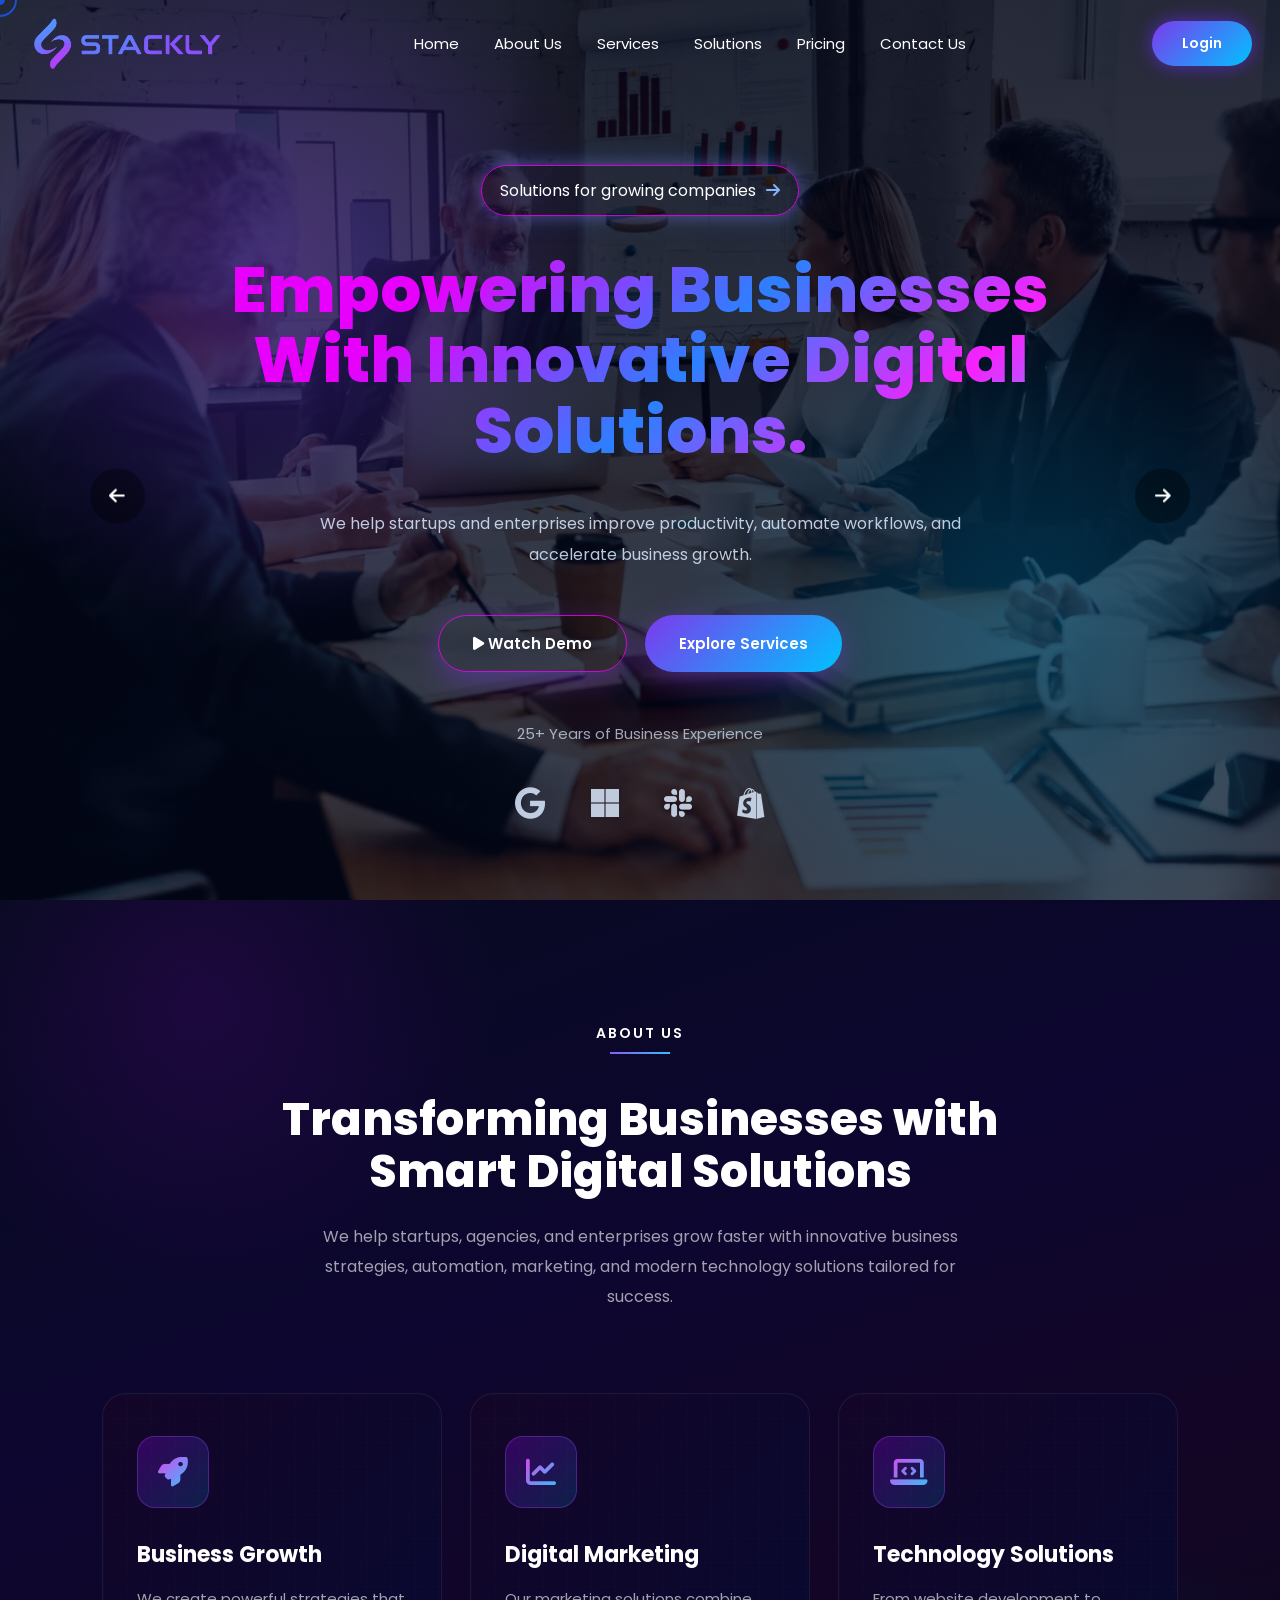
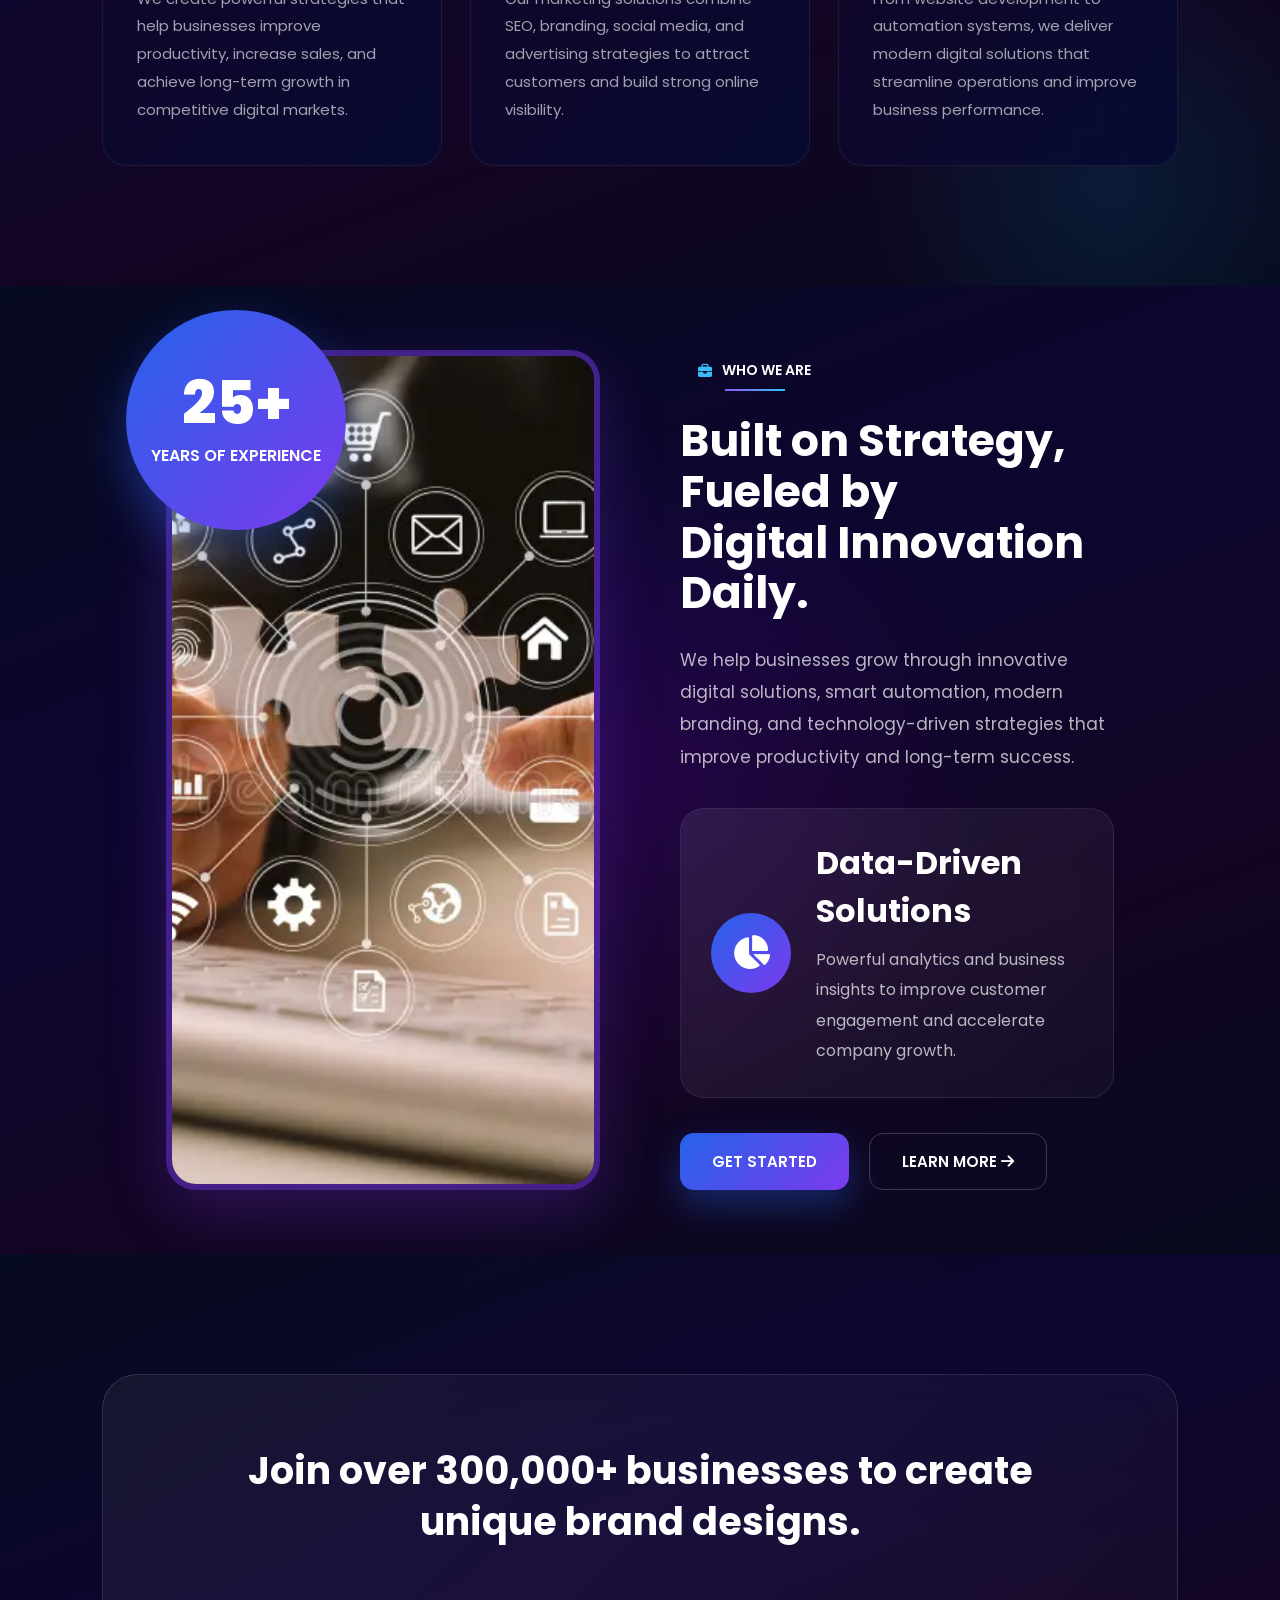
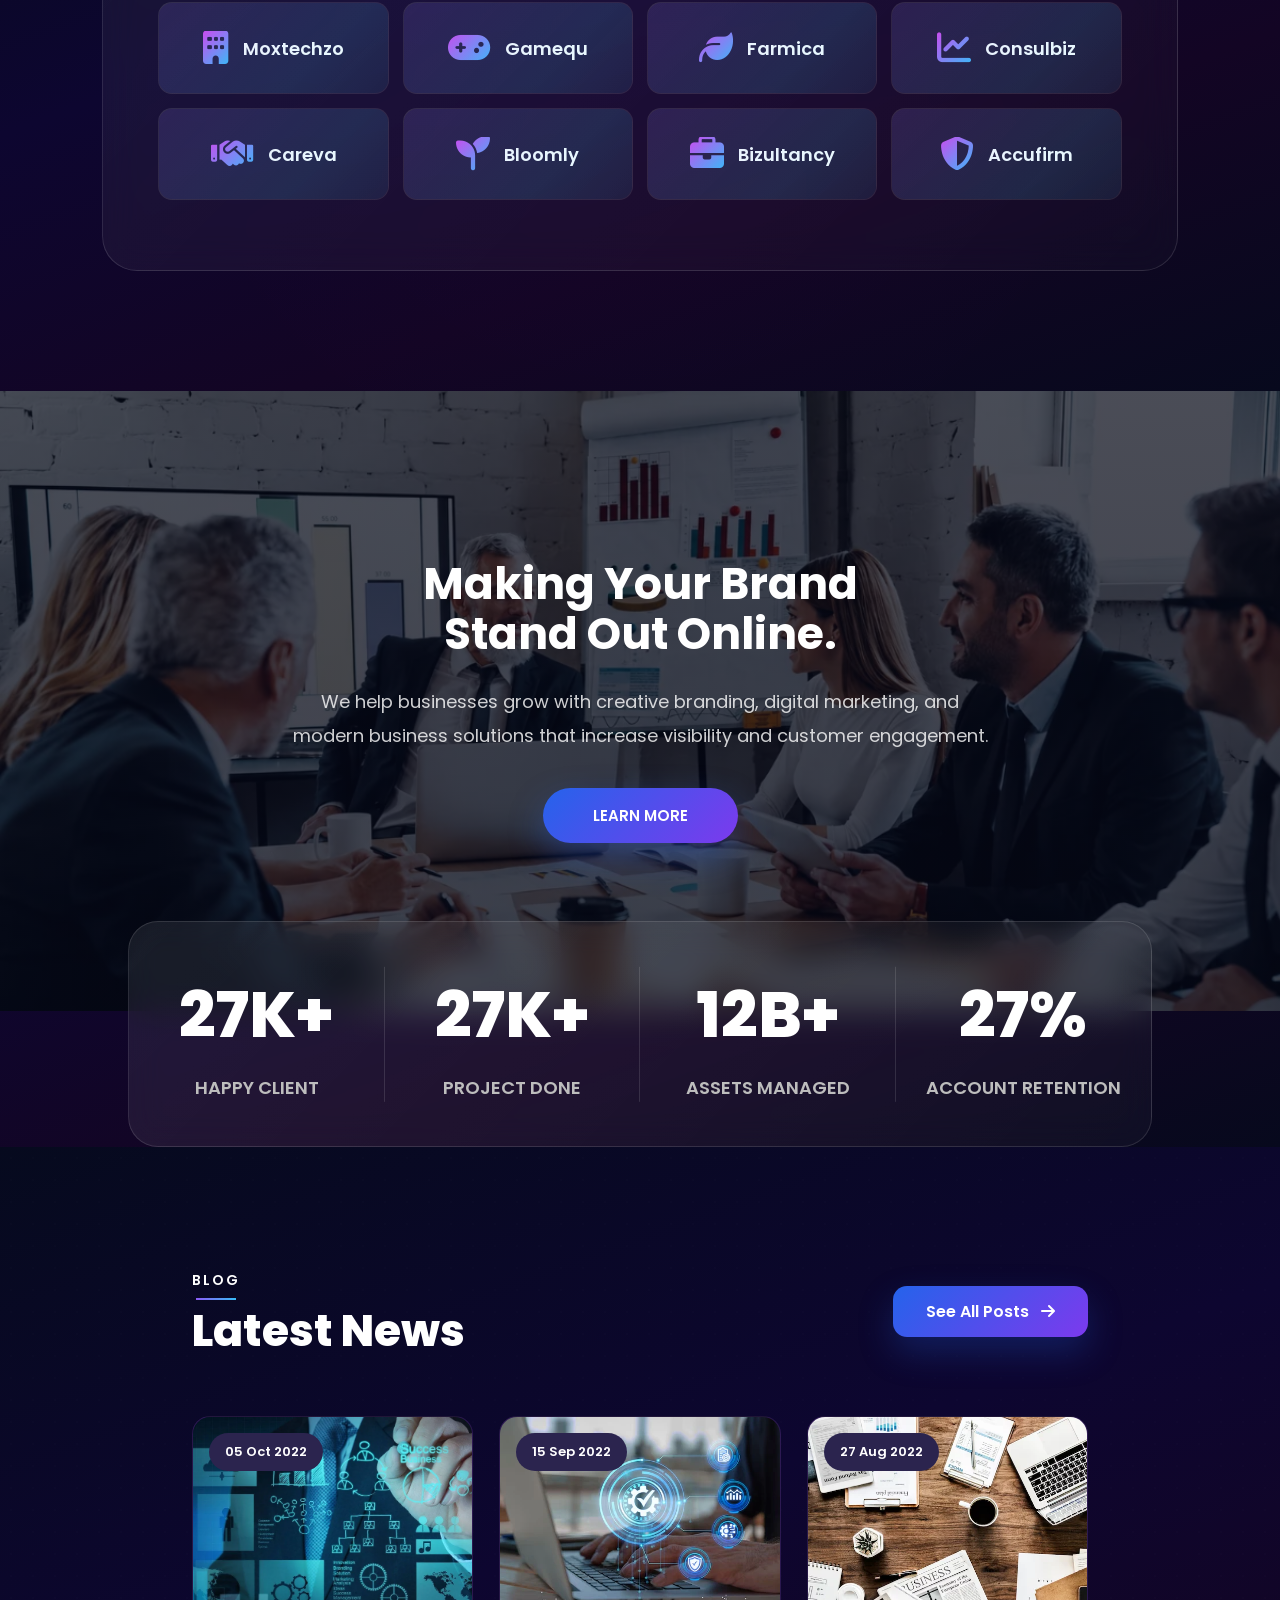
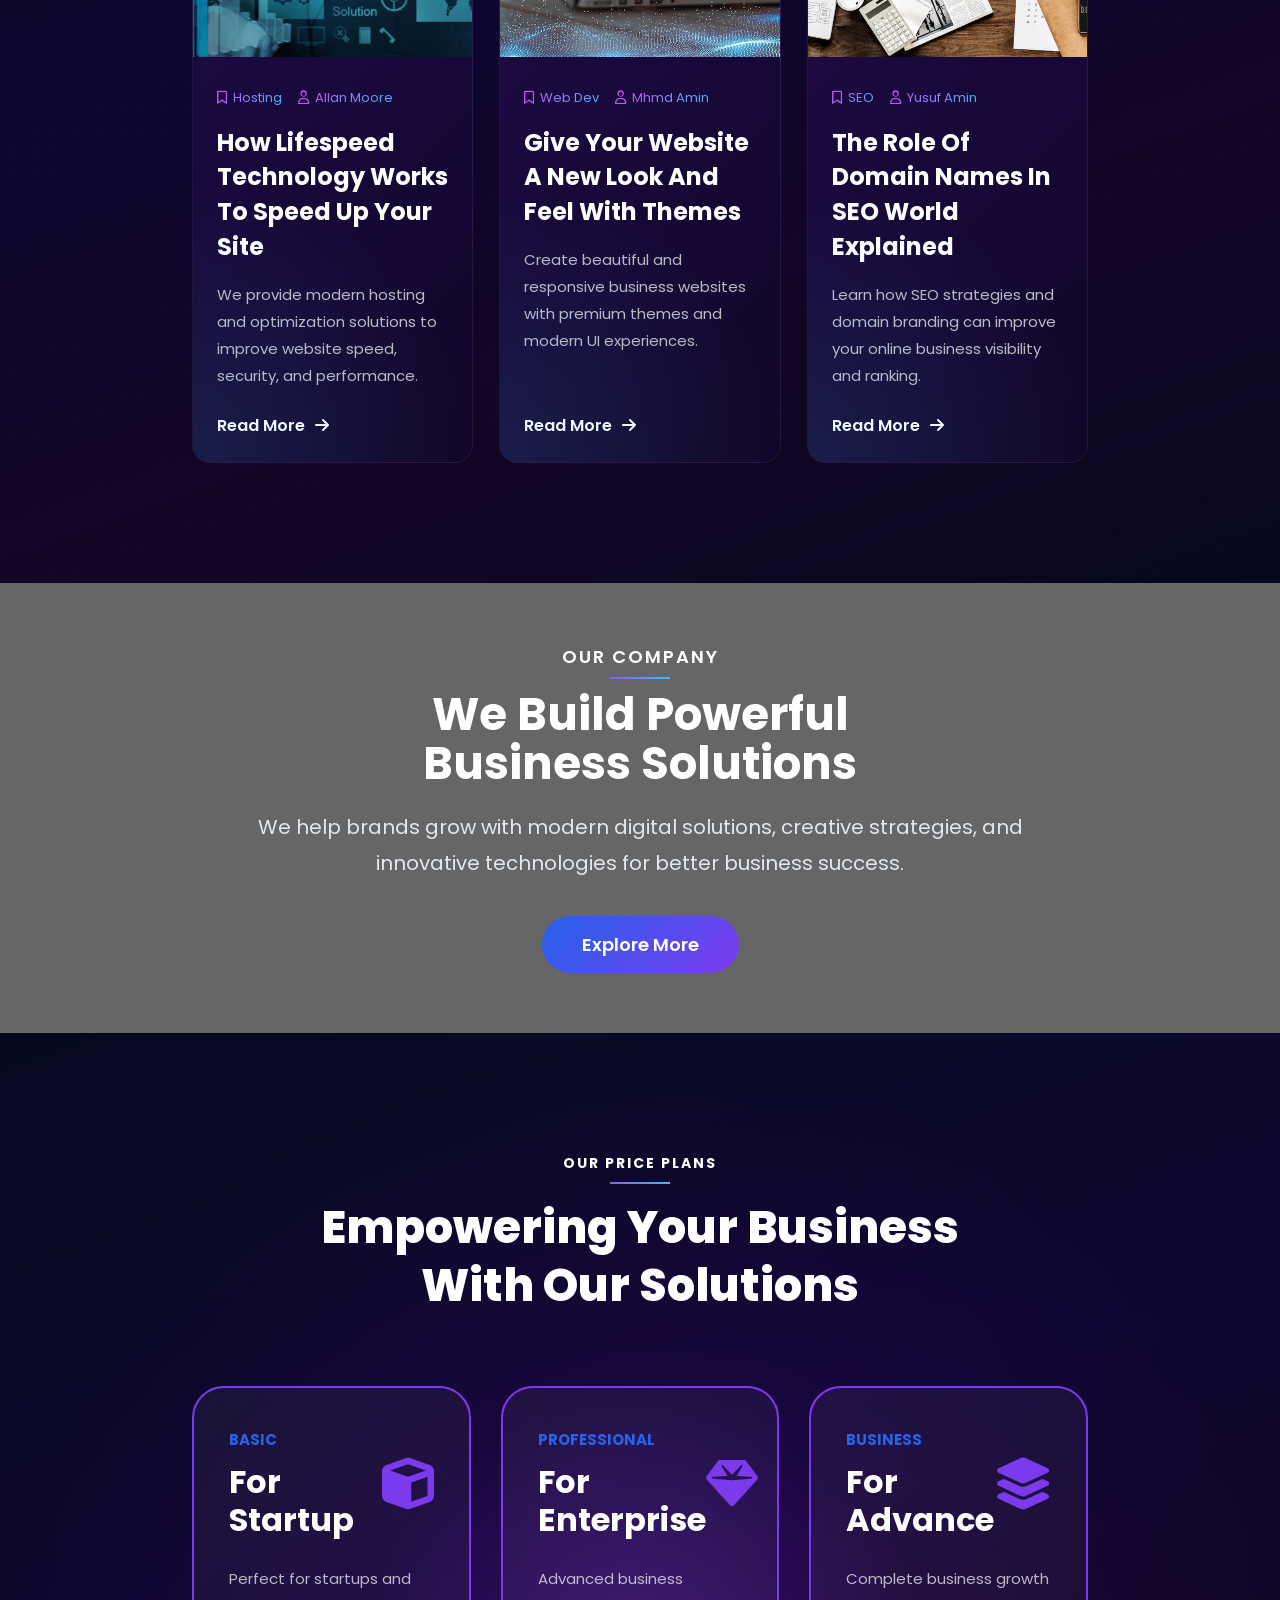
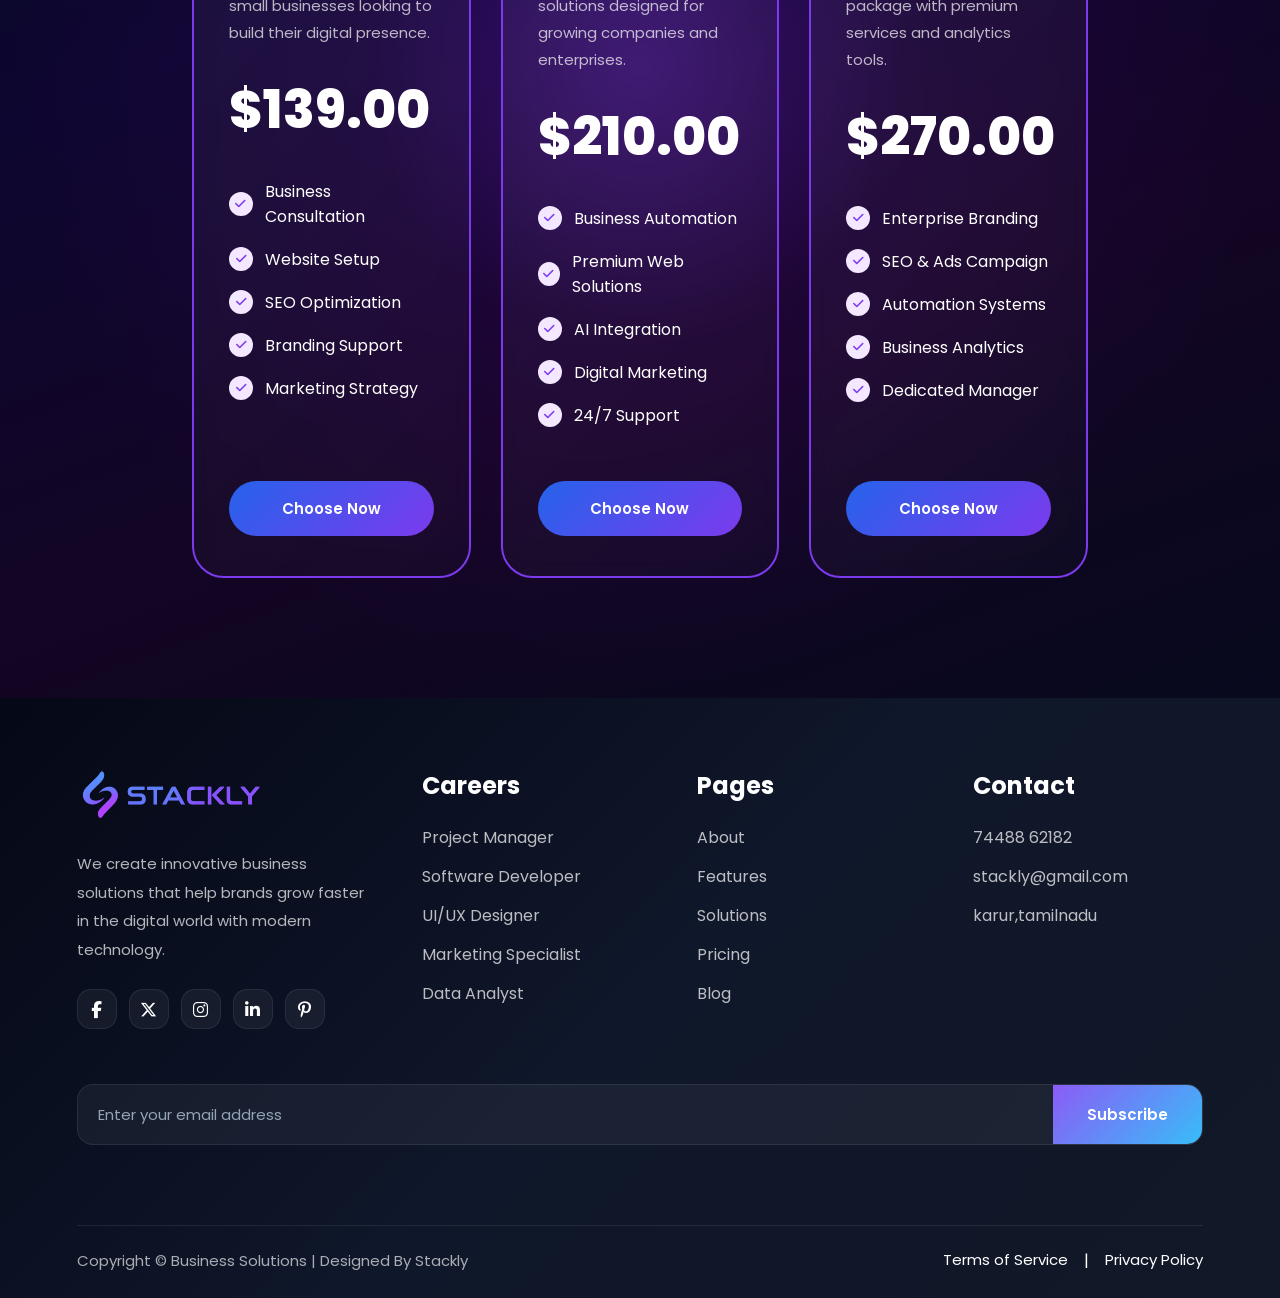
==== commit 38cba656: "flxed all bugs" ====
--- a/index.html
+++ b/index.html
@@ -777,7 +777,7 @@
 
       <h2>
         Empowering Your Business
-        <br>
+    
         With Our Solutions
       </h2>
 
--- a/style.css
+++ b/style.css
@@ -4071,6 +4071,12 @@
   position:relative;
 
   z-index:2;
+
+  display:flex;
+  flex-direction:column;
+  align-items:center;
+
+  gap: 5px;
 }
 
 /* SMALL TITLE */
@@ -4116,11 +4122,15 @@
 
    font-size: clamp(25px, 4vw, 45px);
 
-  line-height:1.15;
+  line-height:1.3;
 
   margin-top:20px;
 
   font-weight:800;
+
+  max-width: clamp(350px, 60vw, 700px);
+
+  text-align:center;
 }
 
 /* =========================
@@ -4790,8 +4800,8 @@
 
 .footer-social a{
 
-  width:46px;
-  height:46px;
+  width:40px;
+  height:40px;
 
   border-radius:14px;
 
@@ -4969,7 +4979,7 @@
    TABLET
 ========================= */
 
-@media(max-width:991px){
+@media(max-width:1100px){
 
   .footer{
 
@@ -5060,8 +5070,8 @@
 
   .footer-social a{
 
-    width:42px;
-    height:42px;
+    width:38px;
+    height:38px;
 
     font-size:16px;
   }
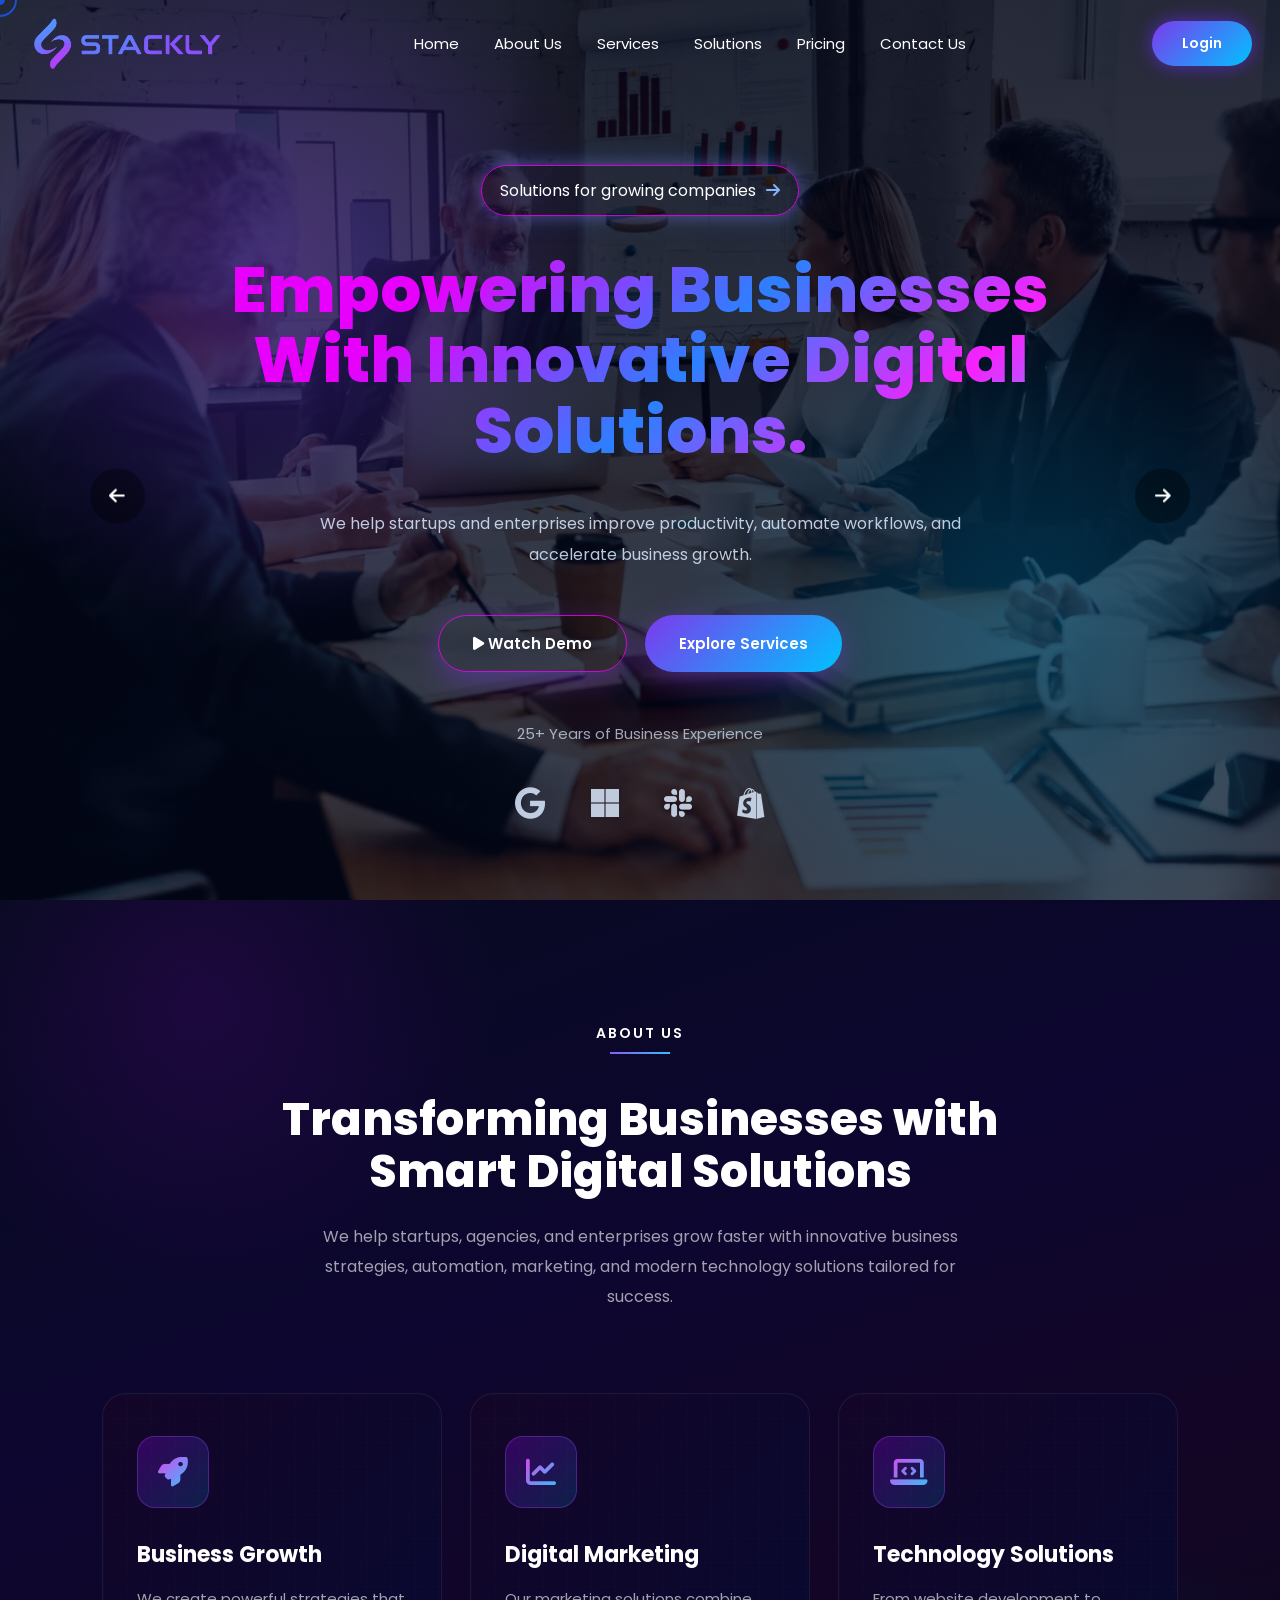
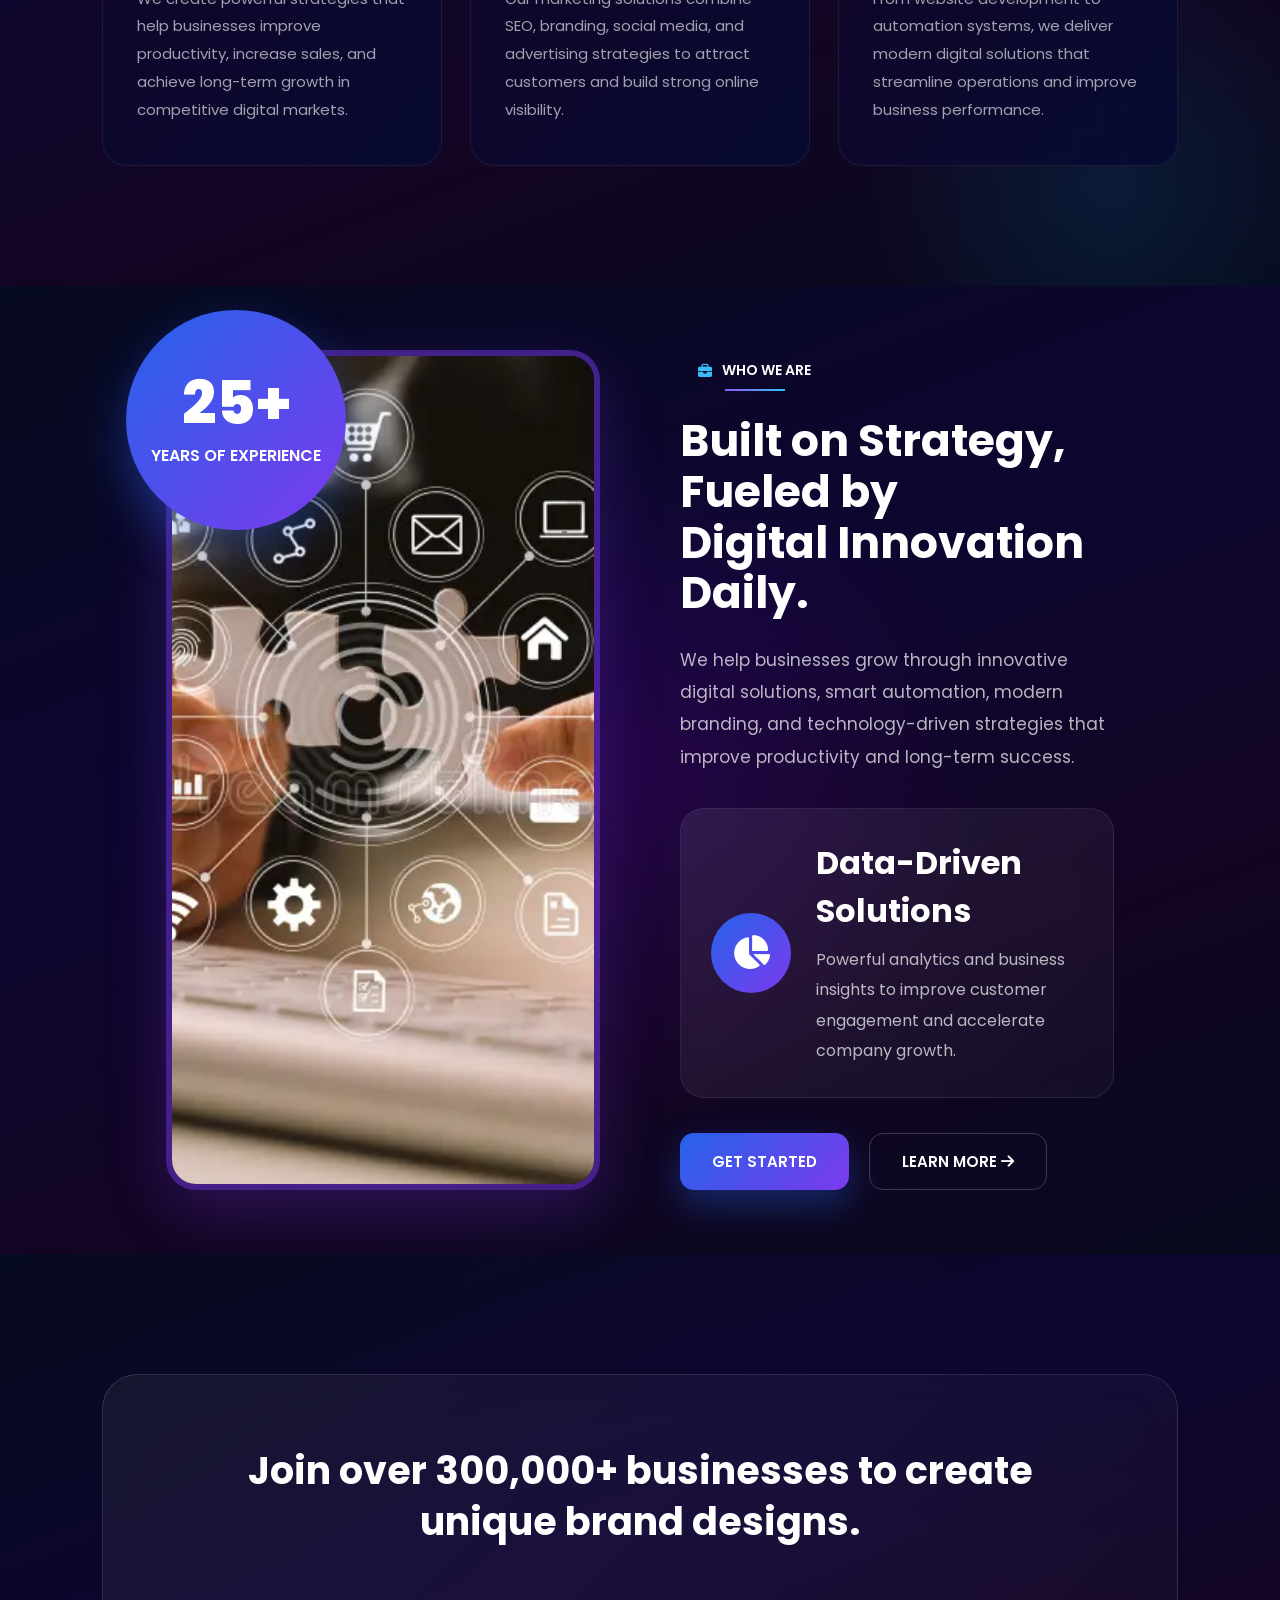
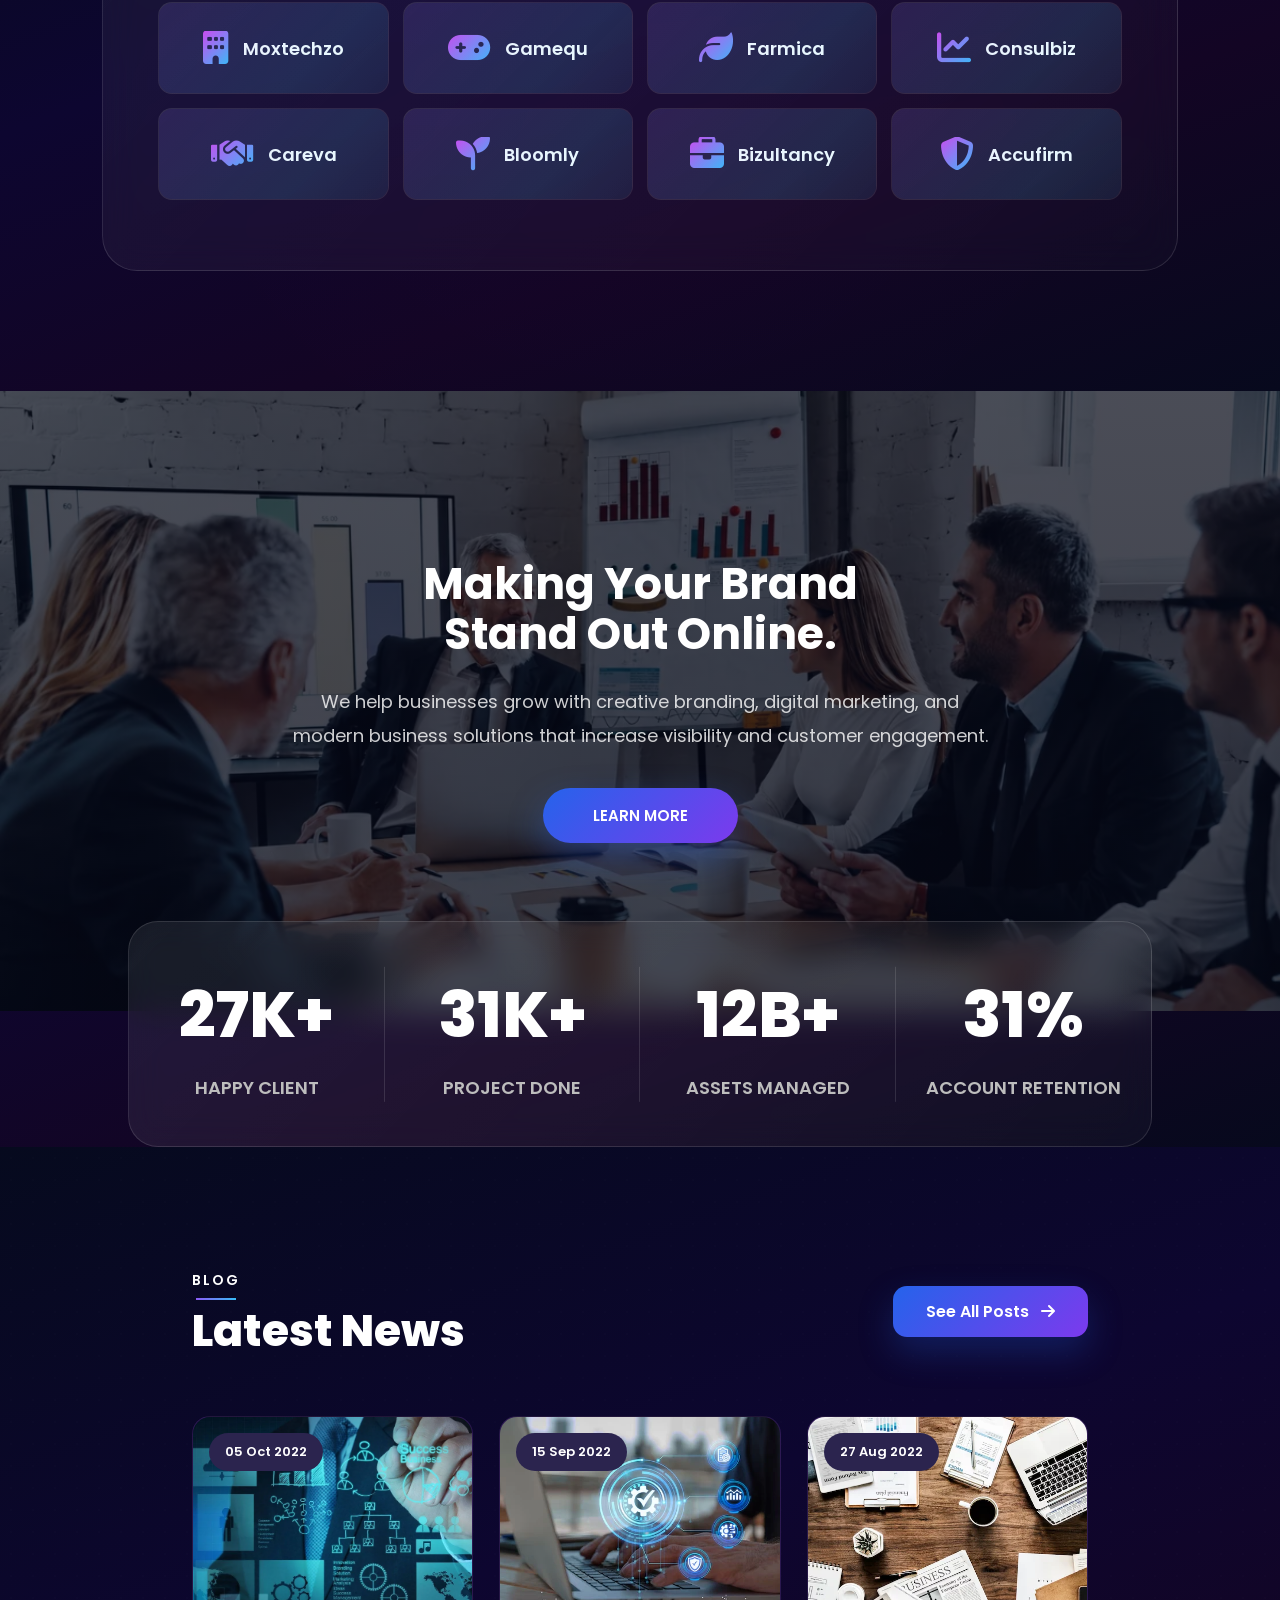
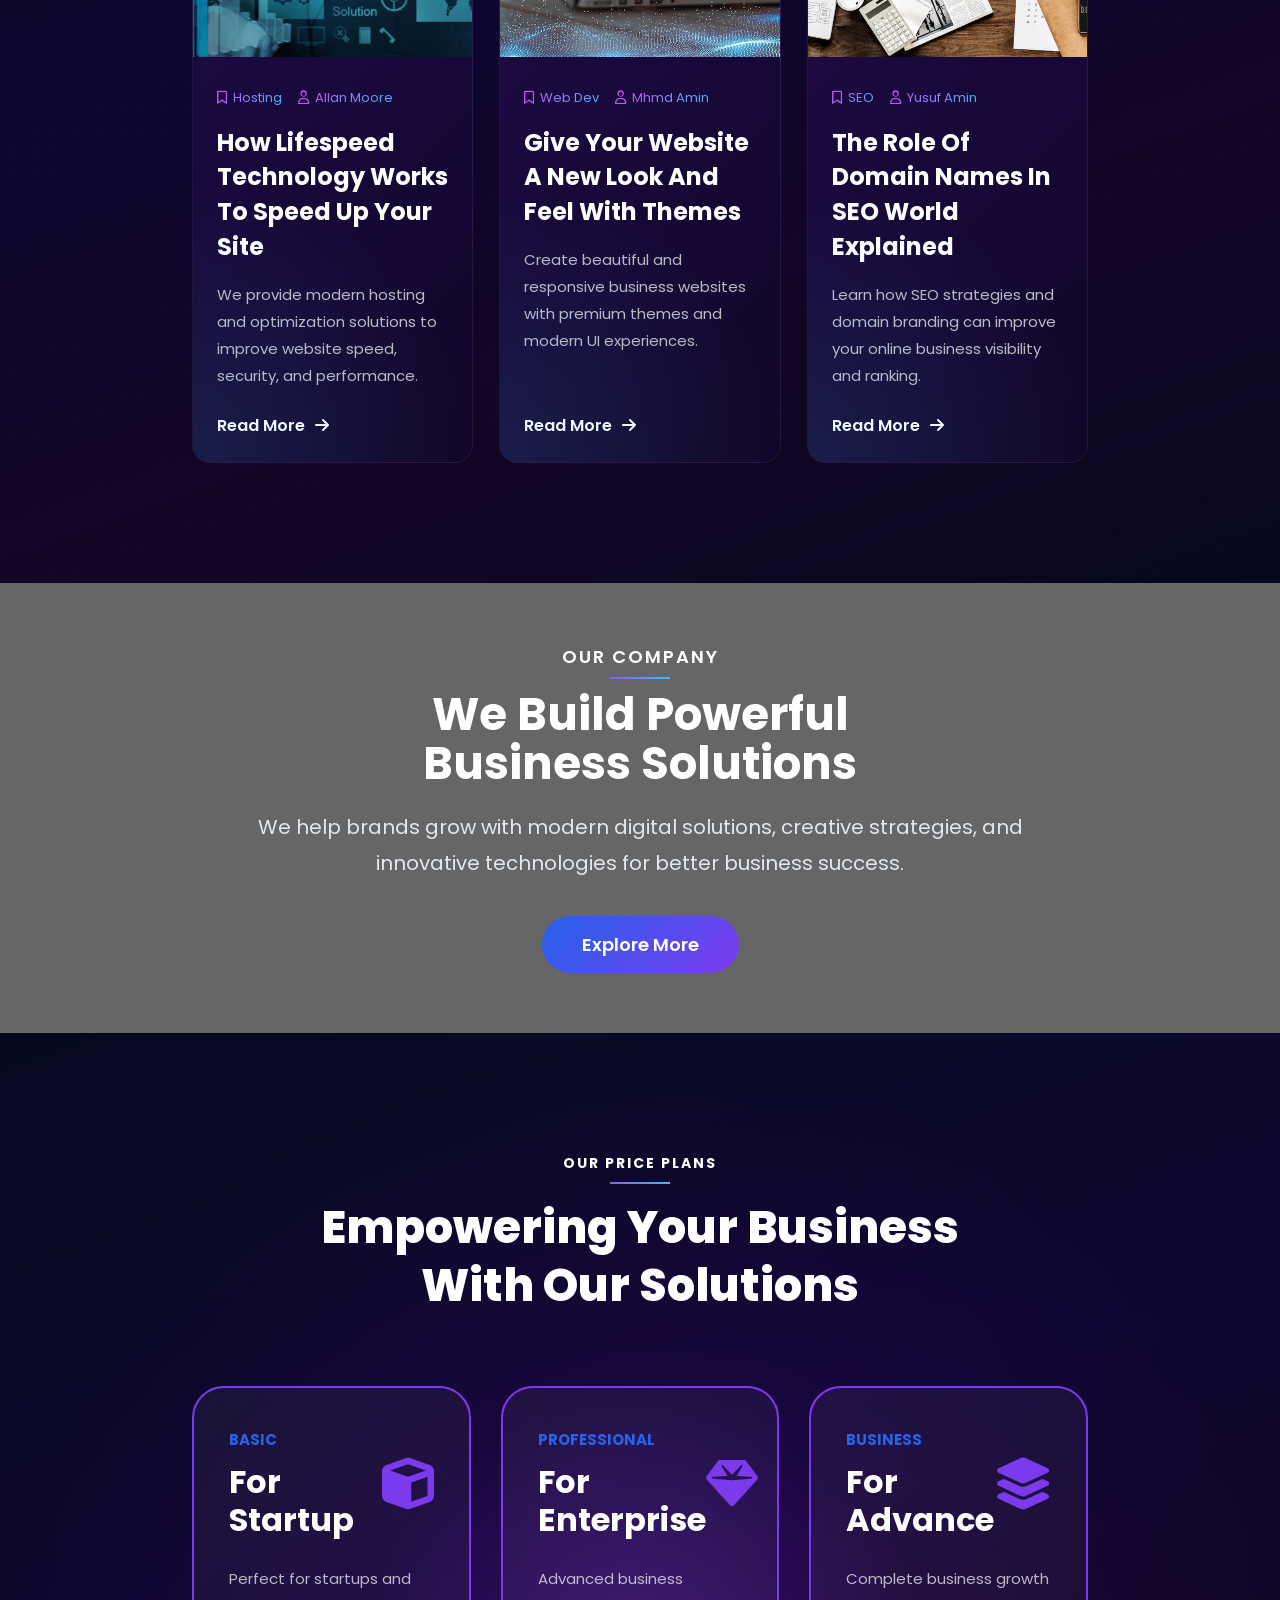
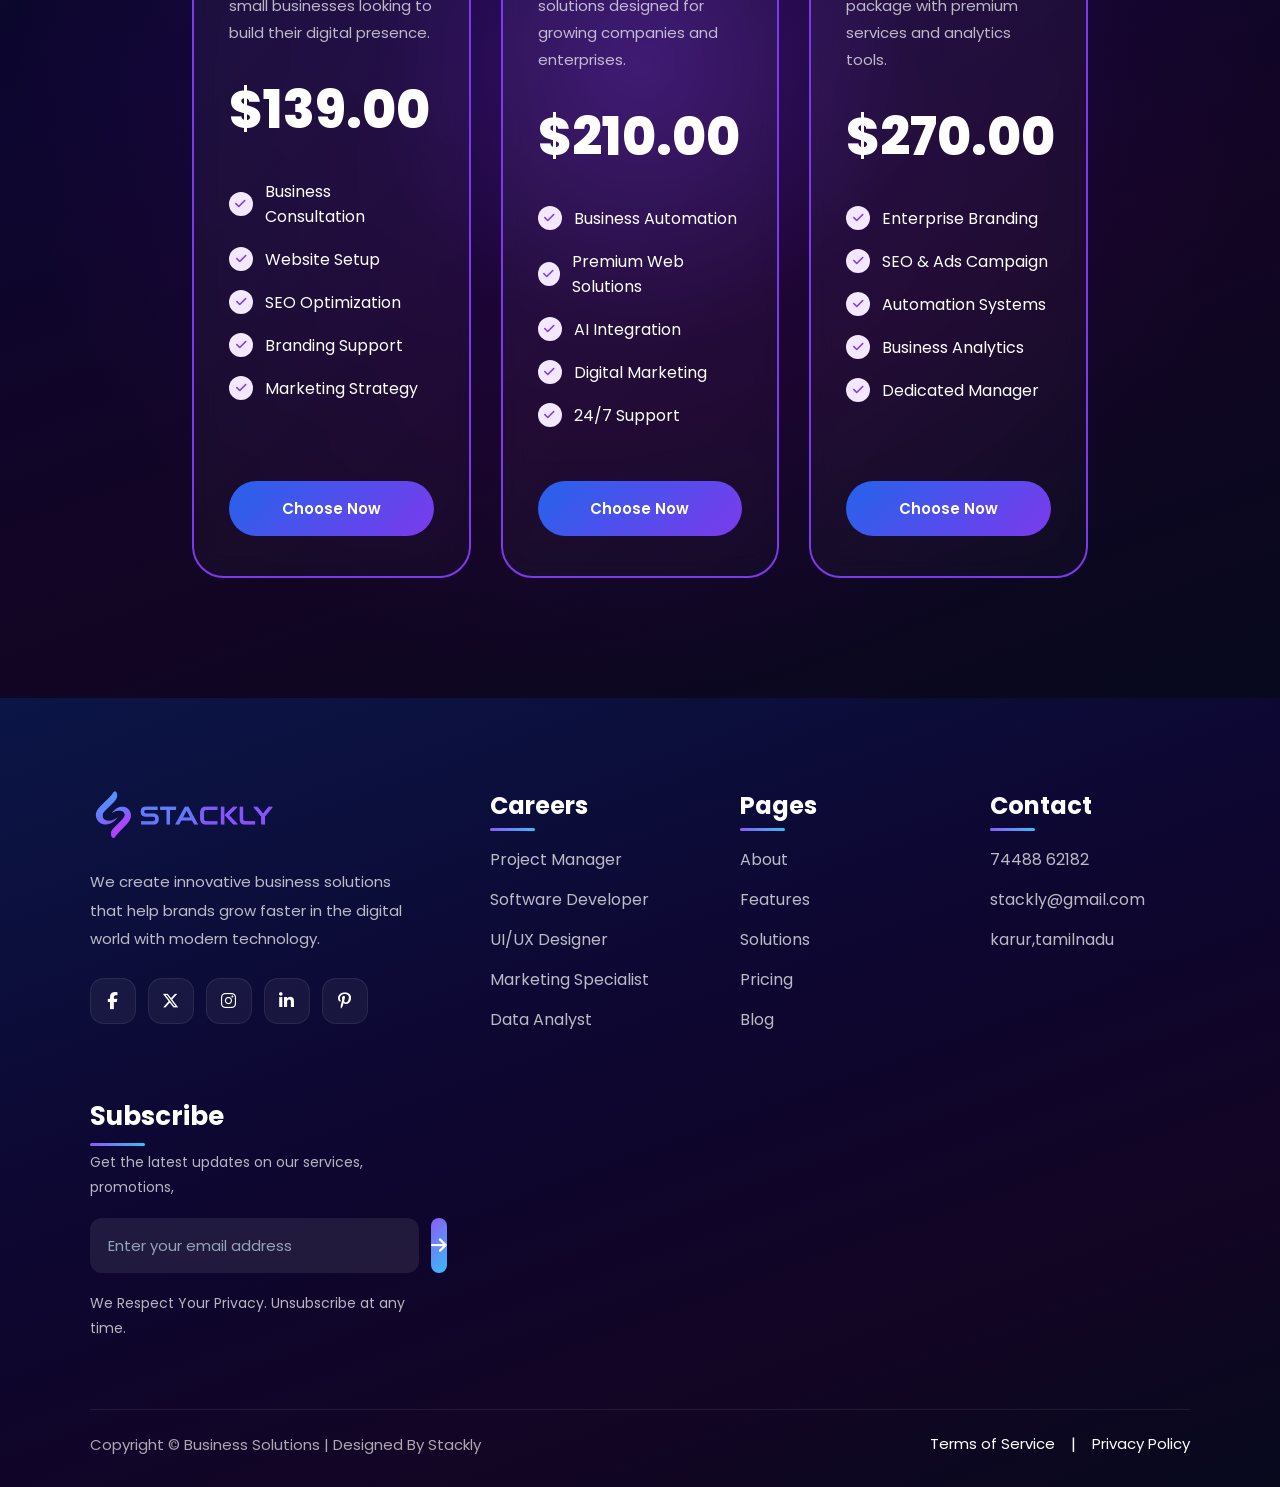
==== commit 8789e6e0: "footer error cleared" ====
--- a/index.html
+++ b/index.html
@@ -1049,19 +1049,40 @@
 
     <!-- SUBSCRIBE -->
 
-    <div class="footer-subscribe">
-
-      <!-- INPUT -->
-
-      <div class="subscribe-box">
-
-        <input type="email" id="emailInput" placeholder="Enter your email address">
-
-        <button id="subscribeBtn">
-          Subscribe
-        </button>
-
-      </div>
+    <div class="subscribe-box">
+
+  <h2>
+    Subscribe
+  </h2>
+
+  <p>
+    Get the latest updates on our services,
+    promotions,
+  </p>
+
+  <!-- INPUT WRAP -->
+
+  <div class="input-wrap">
+
+    <input
+    type="email"
+    id="emailInput"
+    placeholder="Enter your email address">
+
+    <button id="subscribeBtn">
+
+      <i class="fa-solid fa-arrow-right"></i>
+
+    </button>
+
+  </div>
+
+  <p>
+    We Respect Your Privacy.
+    Unsubscribe at any time.
+  </p>
+
+</div>
 
       <!-- SOCIAL -->
 
--- a/style.css
+++ b/style.css
@@ -4646,7 +4646,6 @@
 
   transform:translateY(0);
 }
-
 /* =========================
    FOOTER
 ========================= */
@@ -4655,7 +4654,7 @@
 
   width:100%;
 
-  padding:70px 6% 25px;
+  padding:90px 7% 30px;
 
   position:relative;
 
@@ -4663,23 +4662,35 @@
 
   background:
   linear-gradient(
-  135deg,
-  #050816,
-  #0f172a,
-  #111827
+  160deg,
+  #0b1646 0%,
+  #0d0630 45%,
+  #130524 75%,
+  #07091d 100%
   );
 
   color:#fff;
-}
-
-/* TOP LINE */
+
+  display:grid;
+
+  grid-template-columns:
+  1.5fr 1fr 1fr 1fr;
+
+  gap:50px;
+}
+
+/* =========================
+   TOP LINE
+========================= */
 
 .footer-line{
+
+  grid-column:1/-1;
 
   width:100%;
   height:1px;
 
-  margin-bottom:55px;
+  margin-bottom:20px;
 
   background:
   linear-gradient(
@@ -4692,24 +4703,14 @@
 }
 
 /* =========================
-   FOOTER GRID
-========================= */
-
-.footer{
-
-  display:grid;
-
-  grid-template-columns:
-  1.3fr 1fr 1fr 1fr;
-
-  gap:45px;
-}
-
-/* COLUMN */
+   COLUMN
+========================= */
 
 .footer-column{
 
   position:relative;
+
+  z-index:2;
 }
 
 /* LOGO */
@@ -4718,22 +4719,20 @@
 
   width:190px;
 
-  margin-bottom:22px;
-
-  object-fit:contain;
+  margin-bottom:20px;
 }
 
 /* DESCRIPTION */
 
 .footer-column p{
 
-  color:rgba(255,255,255,0.7);
+  color:rgba(255,255,255,0.72);
 
   line-height:1.9;
 
   font-size:15px;
 
-  margin-bottom:25px;
+  margin-bottom:24px;
 
   max-width:320px;
 }
@@ -4744,28 +4743,46 @@
 
   font-size:24px;
 
-  margin-bottom:22px;
+  margin-bottom:24px;
 
   font-weight:700;
-}
-
-/* LIST */
+
+  position:relative;
+}
+
+.footer-column h3::after{
+
+  content:"";
+
+  position:absolute;
+
+  left:0;
+  bottom:-8px;
+
+  width:45px;
+  height:3px;
+
+  border-radius:20px;
+
+  background:
+  linear-gradient(
+  to right,
+  #8b5cf6,
+  #38bdf8
+  );
+}
+
+/* LINKS */
 
 .footer-column ul{
 
   list-style:none;
-
-  padding:0;
-}
-
-/* LIST ITEM */
+}
 
 .footer-column ul li{
 
-  margin-bottom:14px;
-}
-
-/* LINK */
+  margin-bottom:15px;
+}
 
 .footer-column ul li a{
 
@@ -4800,8 +4817,8 @@
 
 .footer-social a{
 
-  width:40px;
-  height:40px;
+  width:46px;
+  height:46px;
 
   border-radius:14px;
 
@@ -4822,7 +4839,7 @@
   border:
   1px solid rgba(255,255,255,0.08);
 
-  transition:.3s ease;
+  transition:.35s ease;
 }
 
 .footer-social a:hover{
@@ -4838,64 +4855,133 @@
 }
 
 /* =========================
-   SUBSCRIBE
+   SUBSCRIBE BOX
 ========================= */
 
 .footer-subscribe{
 
   grid-column:1/-1;
 
-  margin-top:10px;
-}
-
-/* INPUT BOX */
+  margin-top:20px;
+}
+
+/* BOX */
 
 .subscribe-box{
 
+  max-width:350px;
+}
+
+/* HEADING */
+
+.subscribe-box h2{
+
+   font-size:26px;
+
+  margin-bottom:14px;
+
+  font-weight:700;
+
+  position:relative;
+
+  display:inline-block;
+}
+
+
+.subscribe-box h2::after{
+
+  content:"";
+
+  position:absolute;
+
+  left:0;
+  bottom:-10px;
+
+  width:55px;
+  height:3px;
+
+  border-radius:20px;
+
+  background:
+  linear-gradient(
+  to right,
+  #8b5cf6,
+  #38bdf8
+  );
+}
+
+/* TEXT */
+
+.subscribe-box p{
+
+  color:rgba(255,255,255,0.7);
+
+  font-size:14px;
+
+  line-height:1.8;
+
+  margin-bottom:18px;
+}
+
+/* INPUT AREA */
+
+.subscribe-box{
+
   display:flex;
 
-  overflow:hidden;
-
-  border-radius:16px;
+  flex-direction:column;
+}
+
+/* INPUT WRAP */
+
+.subscribe-box .input-wrap{
+
+  display:flex;
+
+  gap:12px;
+
+  margin-bottom:18px;
+}
+
+/* INPUT */
+
+.subscribe-box input{
+
+  flex:1;
+
+  height:55px;
+
+  border:none;
+
+  outline:none;
+
+  padding:0 18px;
+
+  border-radius:12px;
 
   background:
-  rgba(255,255,255,0.05);
-
-  border:
-  1px solid rgba(255,255,255,0.08);
-}
-
-/* INPUT */
-
-.subscribe-box input{
-
-  flex:1;
-
-  padding:18px 20px;
+  rgba(255,255,255,0.08);
+
+  color:#fff;
+
+  font-size:15px;
+}
+
+.subscribe-box input::placeholder{
+
+  color:#94a3b8;
+}
+
+/* BUTTON */
+
+.subscribe-box button{
+
+  width:60px;
+  height:55px;
 
   border:none;
 
-  outline:none;
-
-  background:transparent;
-
-  color:#fff;
-
-  font-size:15px;
-}
-
-.subscribe-box input::placeholder{
-
-  color:#94a3b8;
-}
-
-/* BUTTON */
-
-.subscribe-box button{
-
-  padding:18px 34px;
-
-  border:none;
+  border-radius:12px;
 
   background:
   linear-gradient(
@@ -4906,11 +4992,19 @@
 
   color:#fff;
 
-  font-size:15px;
-
-  font-weight:600;
+  font-size:18px;
 
   cursor:pointer;
+
+  transition:.35s ease;
+}
+
+.subscribe-box button:hover{
+
+  transform:translateY(-3px);
+
+  box-shadow:
+  0 0 25px rgba(56,189,248,0.35);
 }
 
 /* =========================
@@ -4921,7 +5015,6 @@
 
   grid-column:1/-1;
 
-  margin-top:35px;
 
   padding-top:22px;
 
@@ -4939,8 +5032,6 @@
   flex-wrap:wrap;
 }
 
-/* COPYRIGHT */
-
 .footer-bottom p{
 
   color:rgba(255,255,255,0.65);
@@ -4948,7 +5039,7 @@
   font-size:15px;
 }
 
-/* BOTTOM LINKS */
+/* LINKS */
 
 .footer-bottom-links{
 
@@ -4966,8 +5057,6 @@
   color:#fff;
 
   font-size:15px;
-
-  transition:.3s ease;
 }
 
 .footer-bottom-links a:hover{
@@ -4979,7 +5068,7 @@
    TABLET
 ========================= */
 
-@media(max-width:1100px){
+@media(max-width:991px){
 
   .footer{
 
@@ -4999,11 +5088,9 @@
 
     grid-template-columns:1fr;
 
-    padding:60px 5% 25px;
+    padding:65px 5% 30px;
 
     text-align:center;
-
-    gap:40px;
   }
 
   .footer-column{
@@ -5015,6 +5102,13 @@
     align-items:center;
   }
 
+  .footer-column h3::after{
+
+    left:50%;
+
+    transform:translateX(-50%);
+  }
+
   .footer-column p{
 
     max-width:100%;
@@ -5025,19 +5119,83 @@
     justify-content:center;
   }
 
-  .subscribe-box{
+ .subscribe-box{
+
+  margin:auto;
+    padding:30px 22px;
+
+    border-radius:18px;
+
+    text-align:center;
+  }
+
+  .footer-subscribe{
+
+  display:flex;
+
+  justify-content:center;
+
+  width:100%;
+}
+
+  .subscribe-box h2{
+
+
+    display:inline-block;
+  }
+
+  .subscribe-box h2::after{
+
+    left:50%;
+
+    transform:translateX(-50%);
+  }
+
+  .subscribe-box p{
+
+    font-size:15px;
+
+    line-height:1.8;
+  }
+.input-wrap{
+
+  display:flex;
+
+  justify-content:center;
+
+  align-items:center;
+
+  gap:12px;
+
+  width:100%;
+}
+
+  .subscribe-box input{
+
+    height:42px;
+
+    font-size:14px;
+
+      width:100%;
+
+  max-width:240px;
+  }
+
+  .subscribe-box button{
+
+    width:60px;
+
+    min-width:60px;
+
+    height:42px;
+
+    border-radius:12px;
+  }
+
+
+  .footer-bottom{
 
     flex-direction:column;
-  }
-
-  .subscribe-box button{
-
-    width:100%;
-  }
-
-  .footer-bottom{
-
-    flex-direction:column;
 
     text-align:center;
   }
@@ -5048,43 +5206,6 @@
   }
 
 }
-
-/* SMALL MOBILE */
-
-@media(max-width:500px){
-
-  .footer-column img{
-
-    width:170px;
-  }
-
-  .footer-column h3{
-
-    font-size:22px;
-  }
-
-  .footer-column ul li a{
-
-    font-size:15px;
-  }
-
-  .footer-social a{
-
-    width:38px;
-    height:38px;
-
-    font-size:16px;
-  }
-
-  .footer-bottom p,
-  .footer-bottom-links a{
-
-    font-size:13px;
-  }
-
-}
-
-
 /* =========================
    FOOTER ANIMATION
 ========================= */
@@ -5179,7 +5300,7 @@
   transition:
   opacity 1s ease,
   transform 1s ease;
-
+   margin-top:0;
   transition-delay:.5s;
 }
 
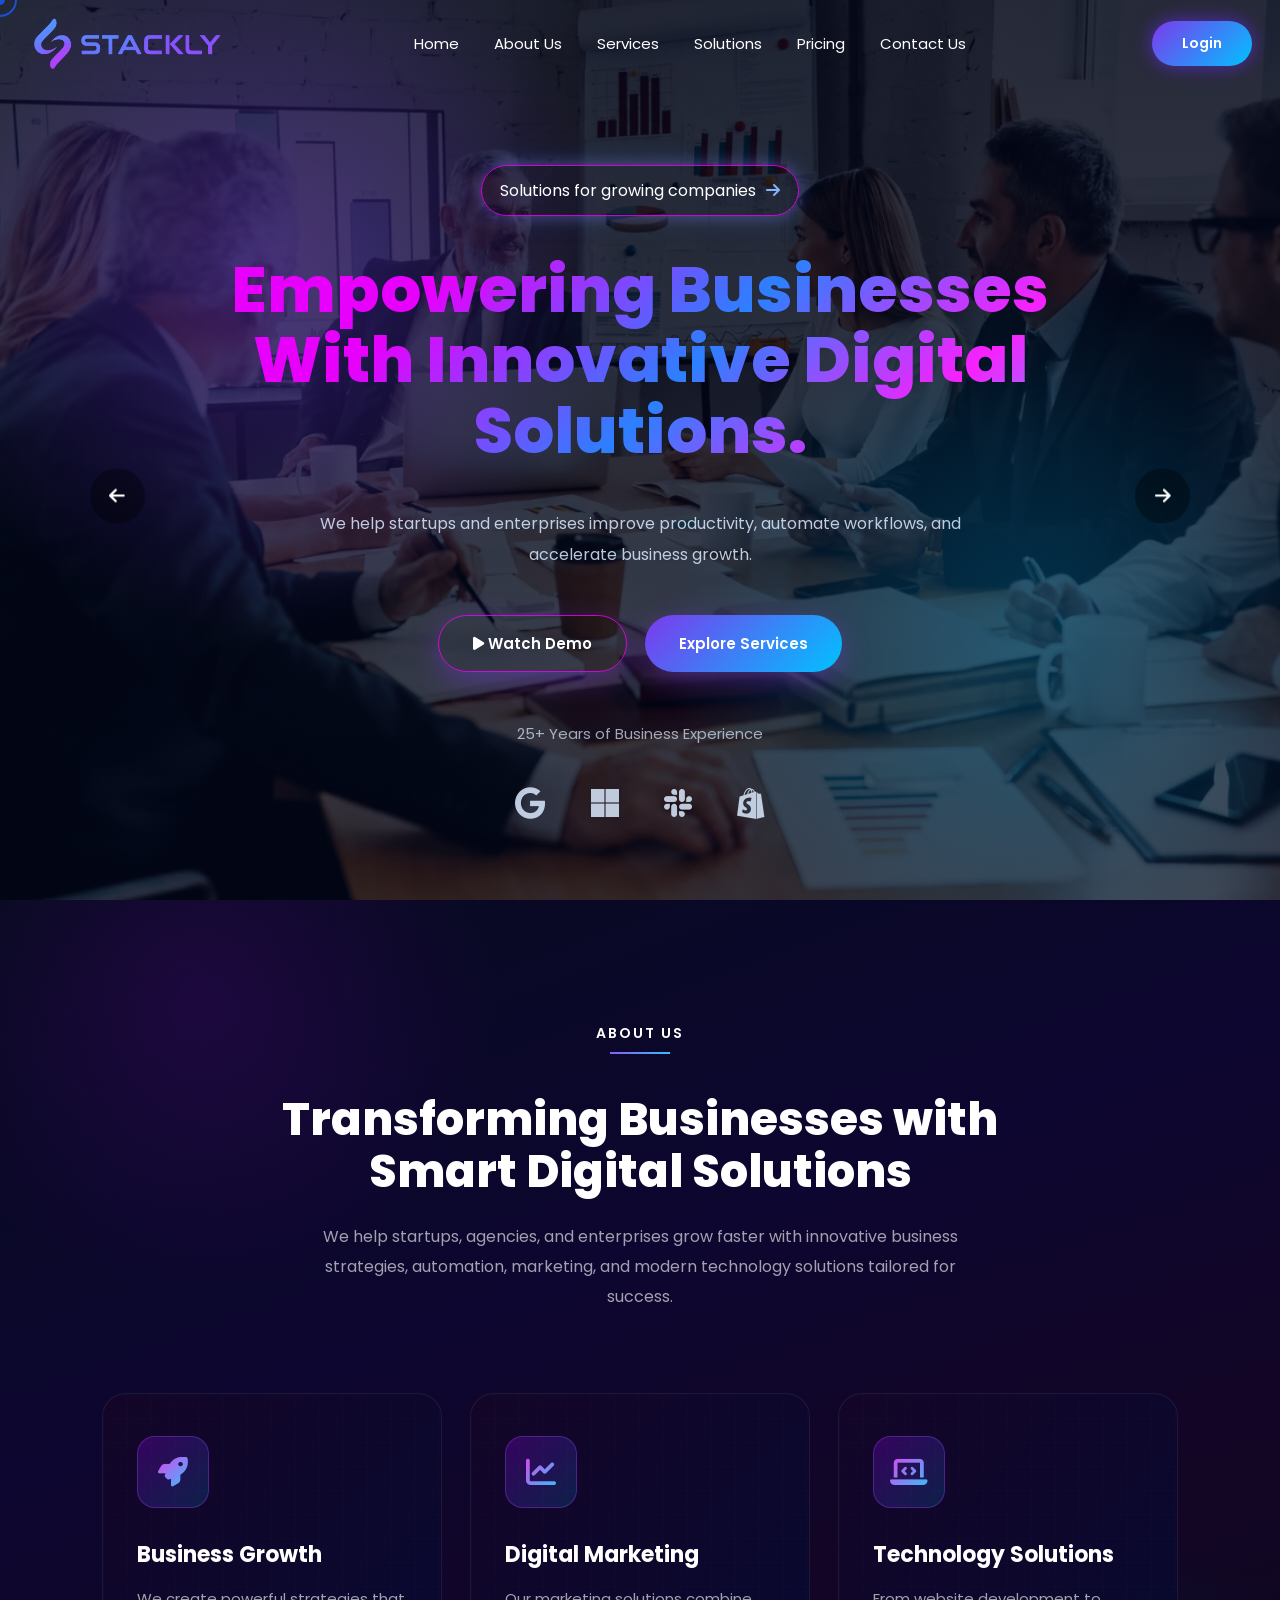
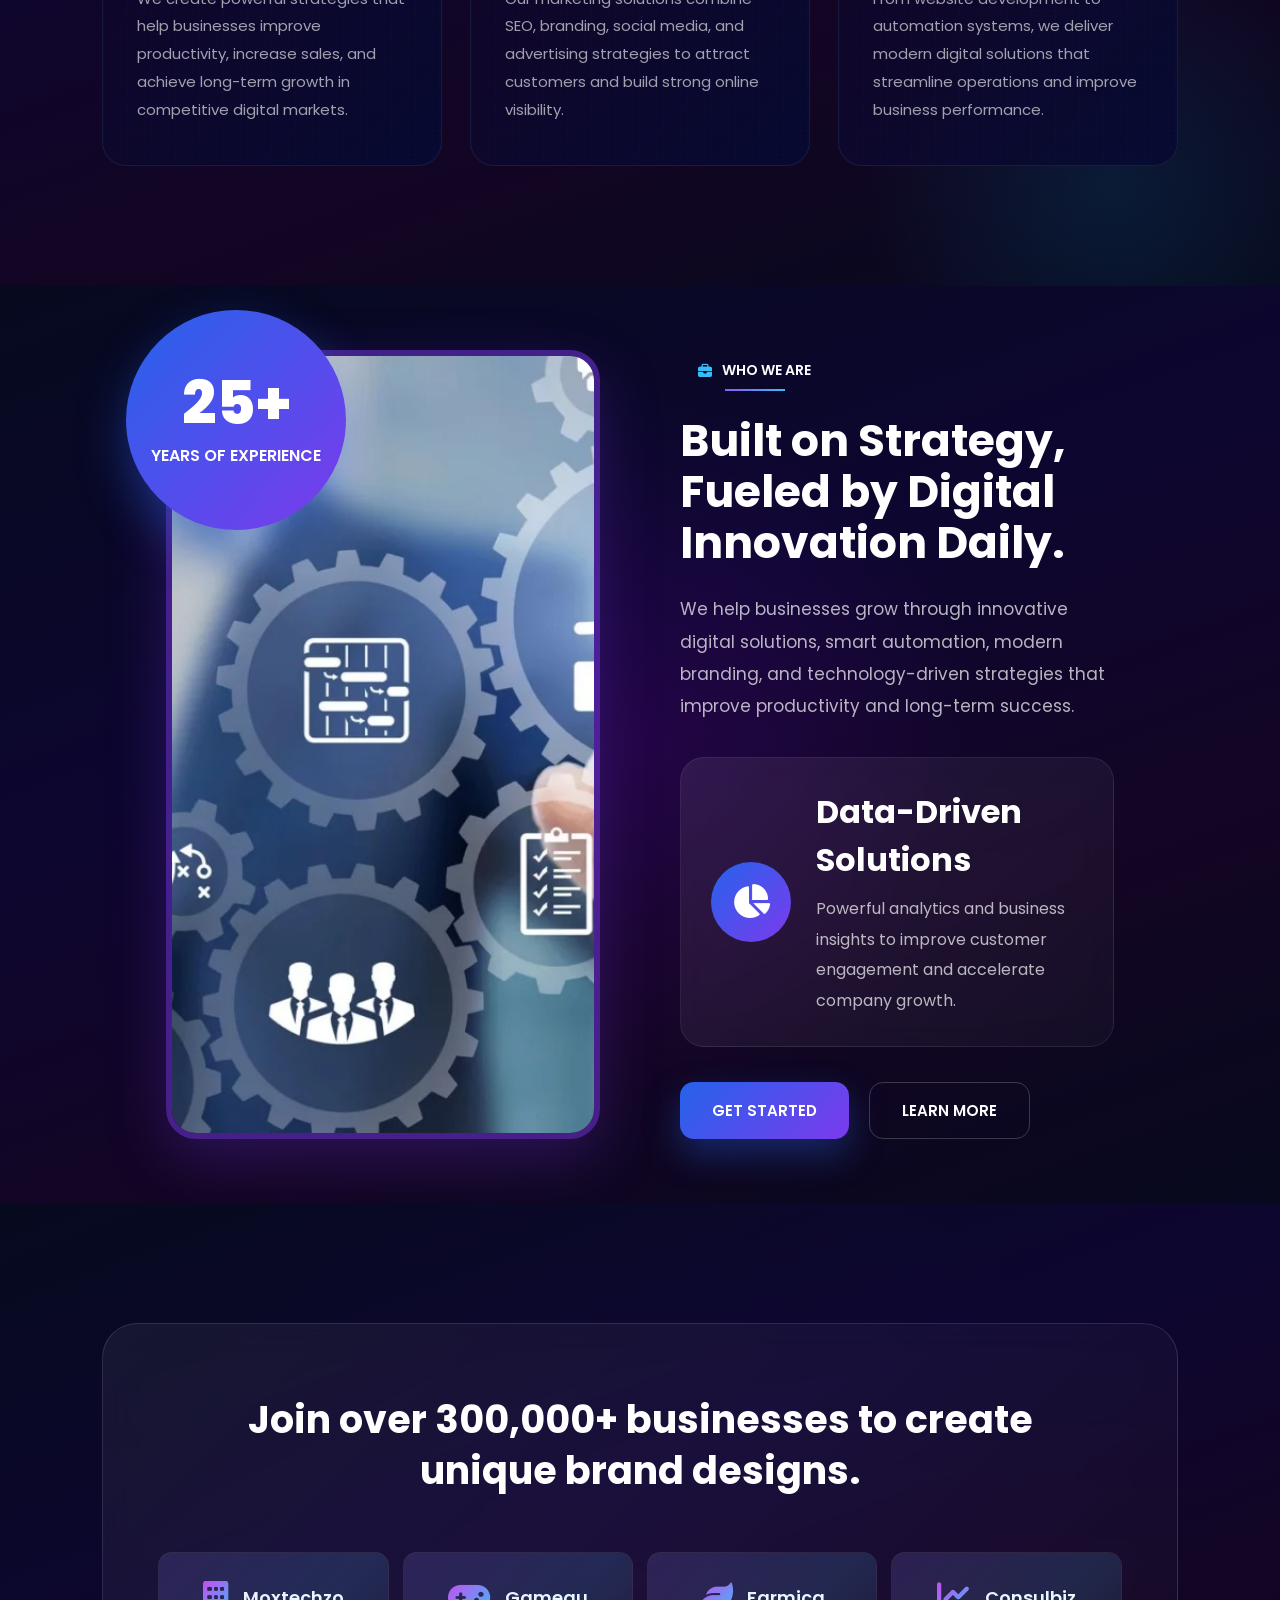
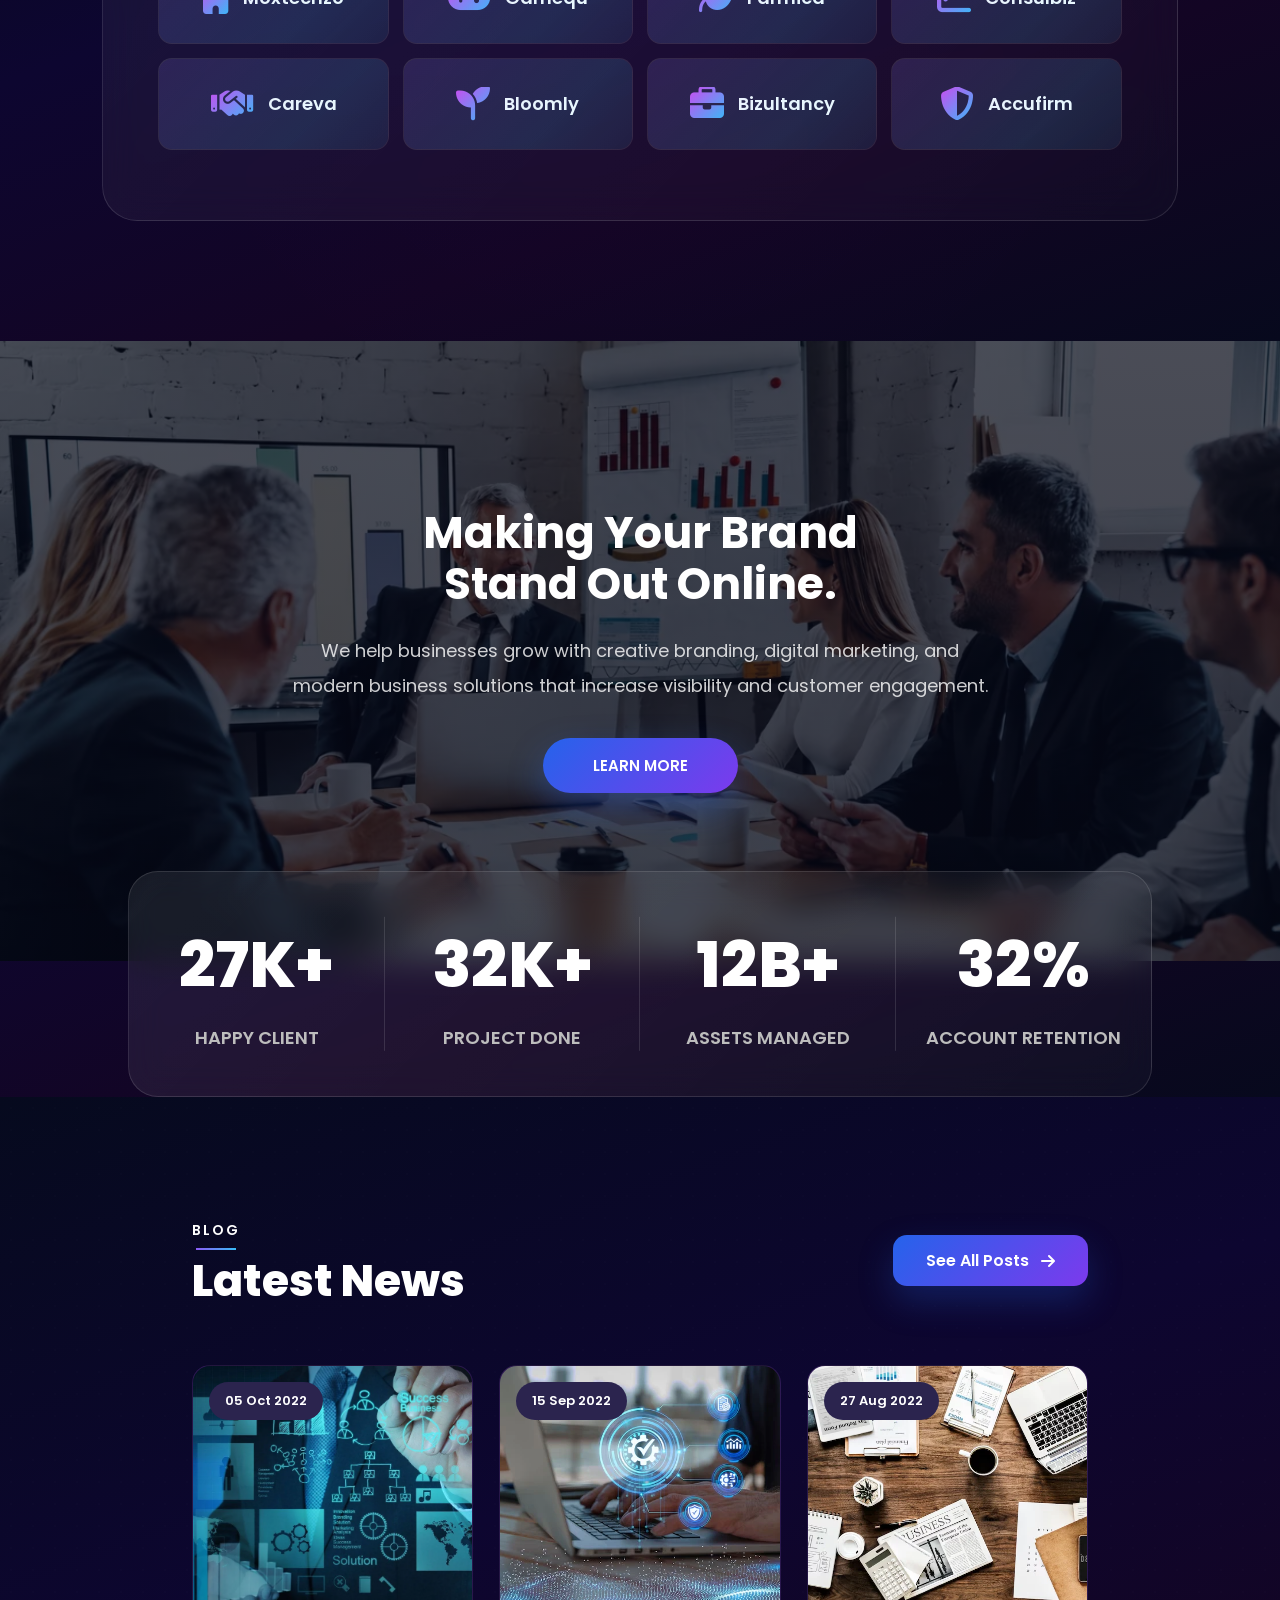
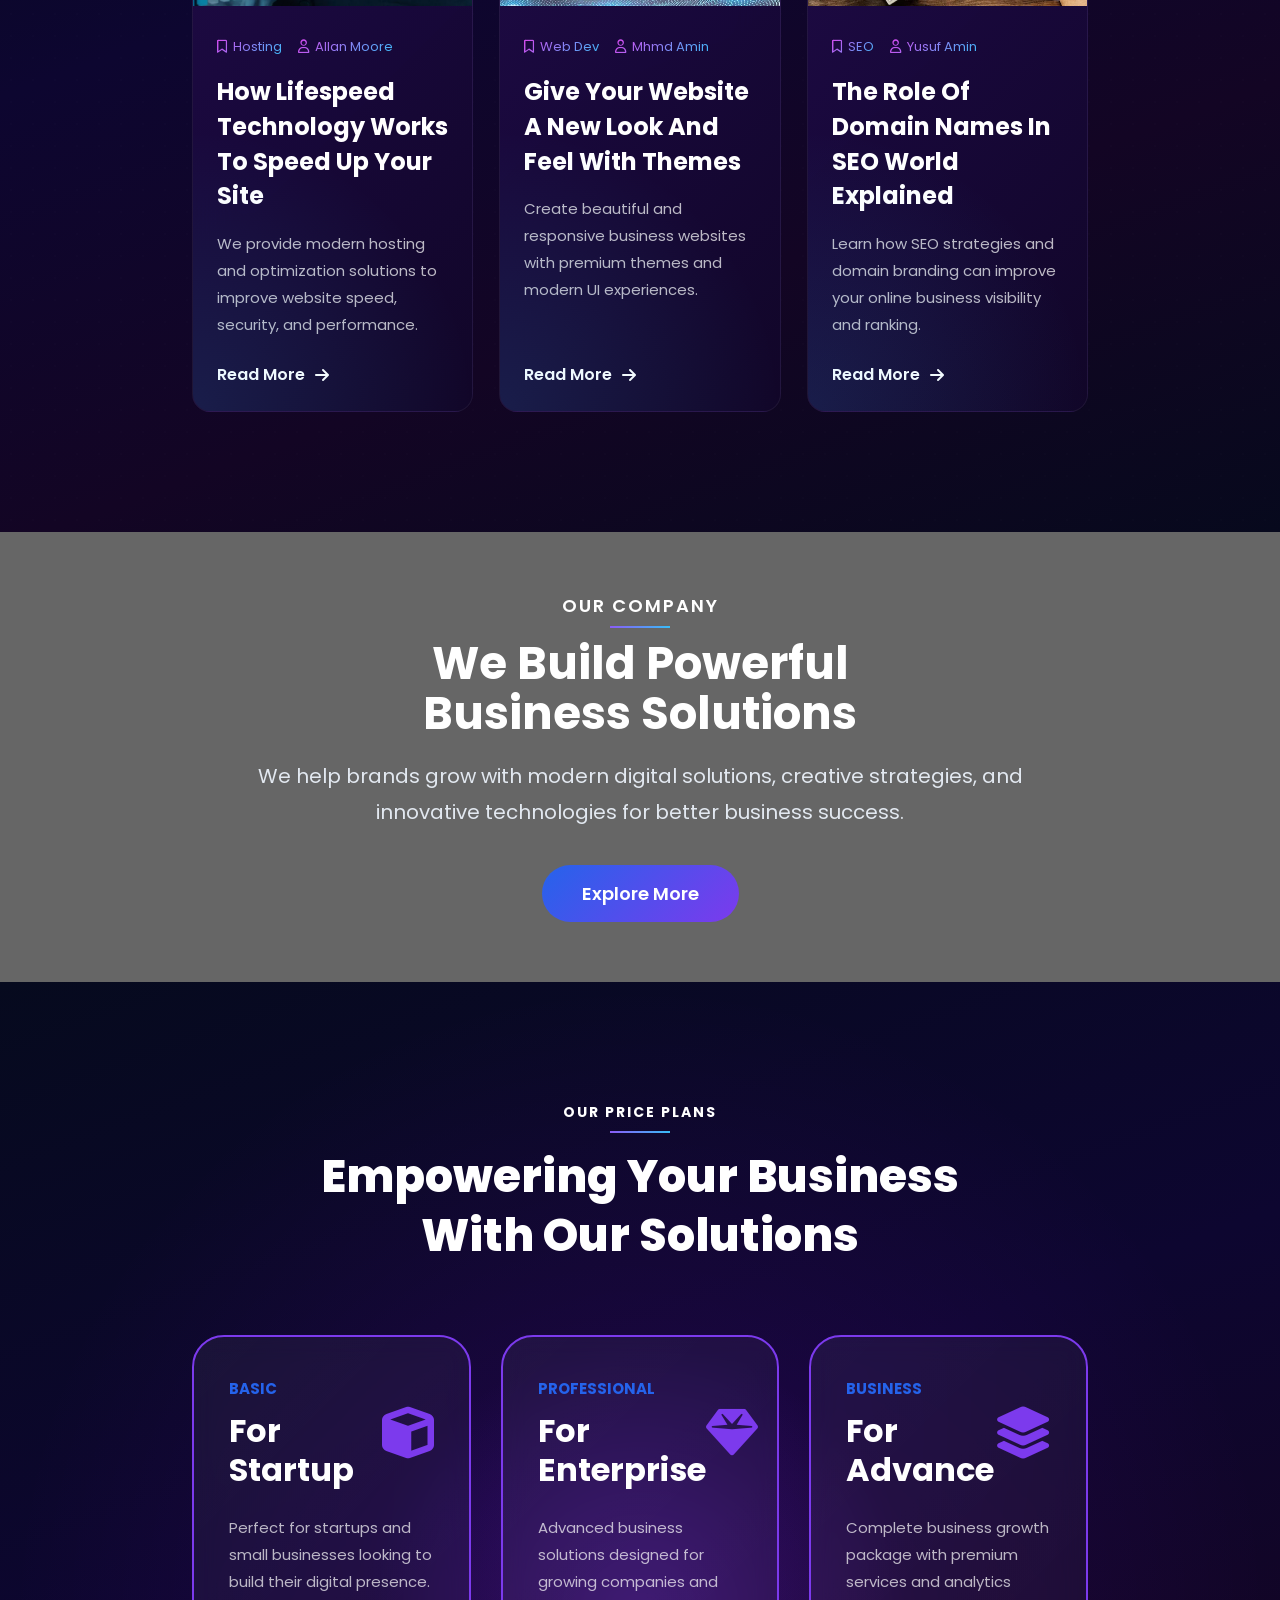
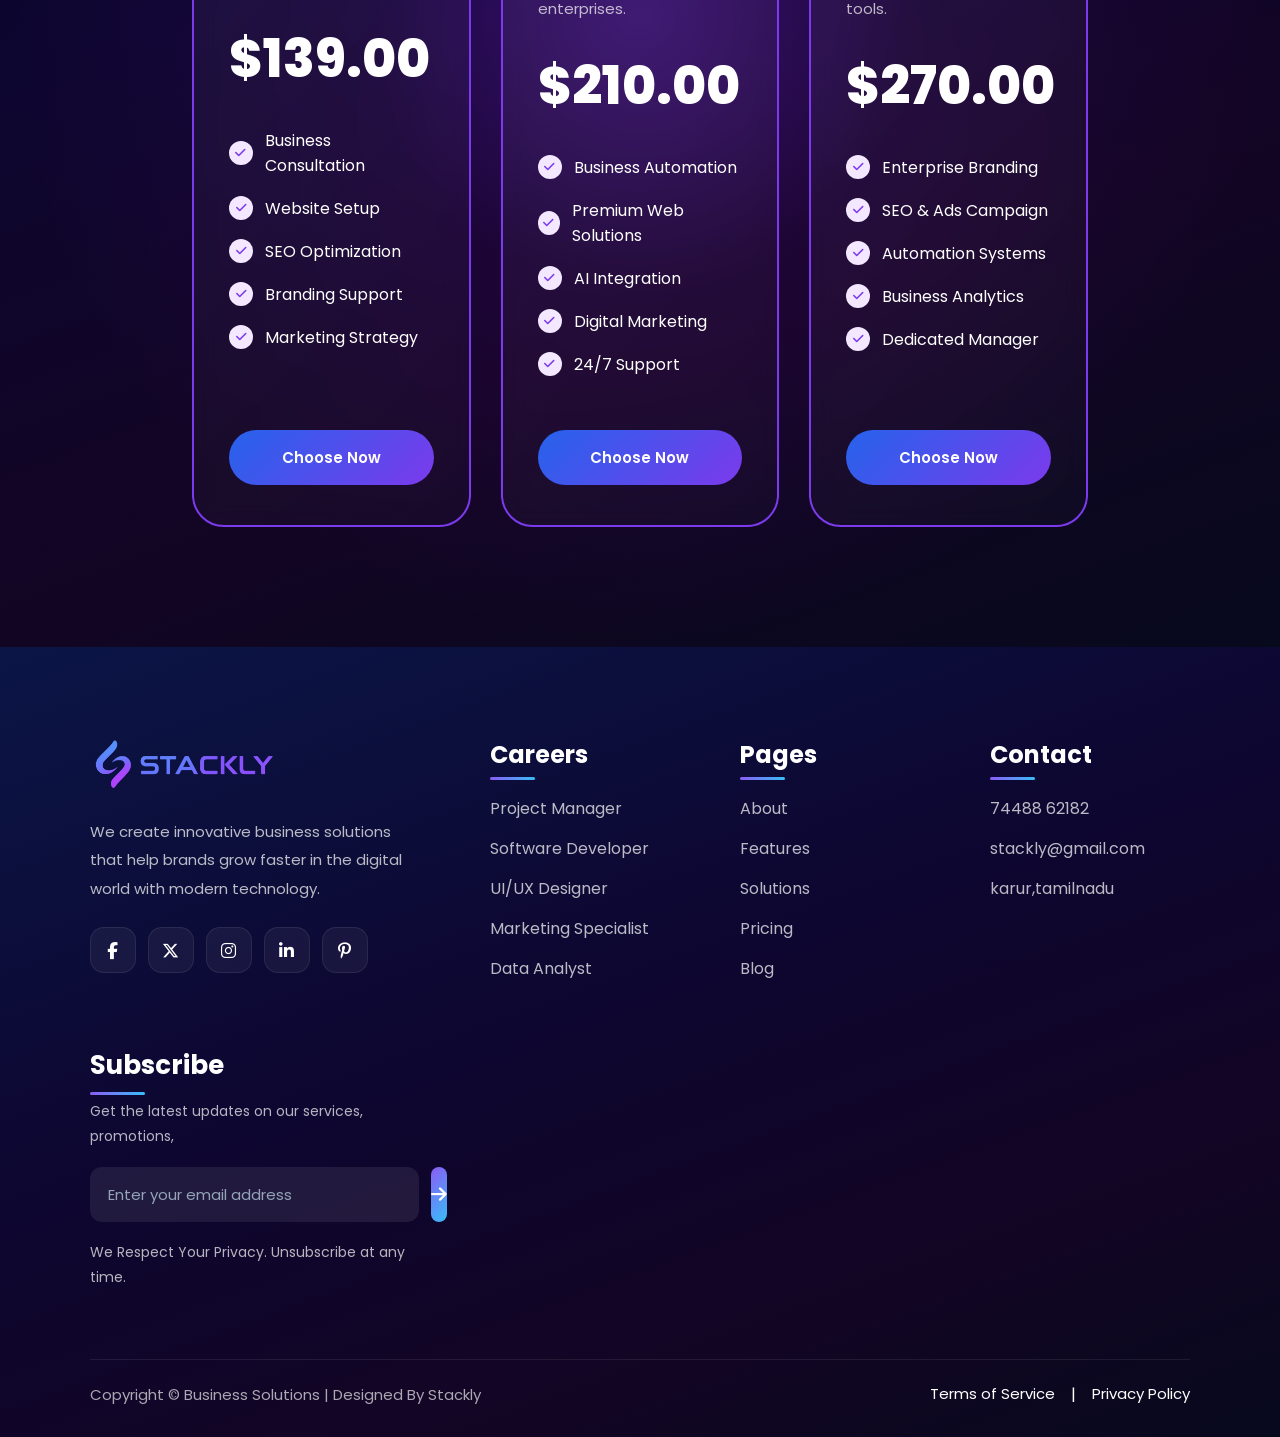
==== commit e65f0d41: "error completed" ====
--- a/index.html
+++ b/index.html
@@ -315,7 +315,6 @@
 
         <h2 class="exp-title">
           Built on Strategy, Fueled by
-          <br>
           Digital Innovation Daily.
         </h2>
 
@@ -355,14 +354,12 @@
         <div class="business-buttons">
 
           <button class="business-btn primary-btn errbtn">
-            GET STARTED
+            GET STARTED    
           </button>
 
           <button class="business-btn outline-btn errbtn">
 
             LEARN MORE
-
-            <i class="fa-solid fa-arrow-right"></i>
 
           </button>
 
--- a/style.css
+++ b/style.css
@@ -2266,7 +2266,8 @@
     
 .business-content h2{
 
- line-height:  1.2;
+ line-height:  1.4;
+ font-size: 23px;
 }
 
   .business-about{
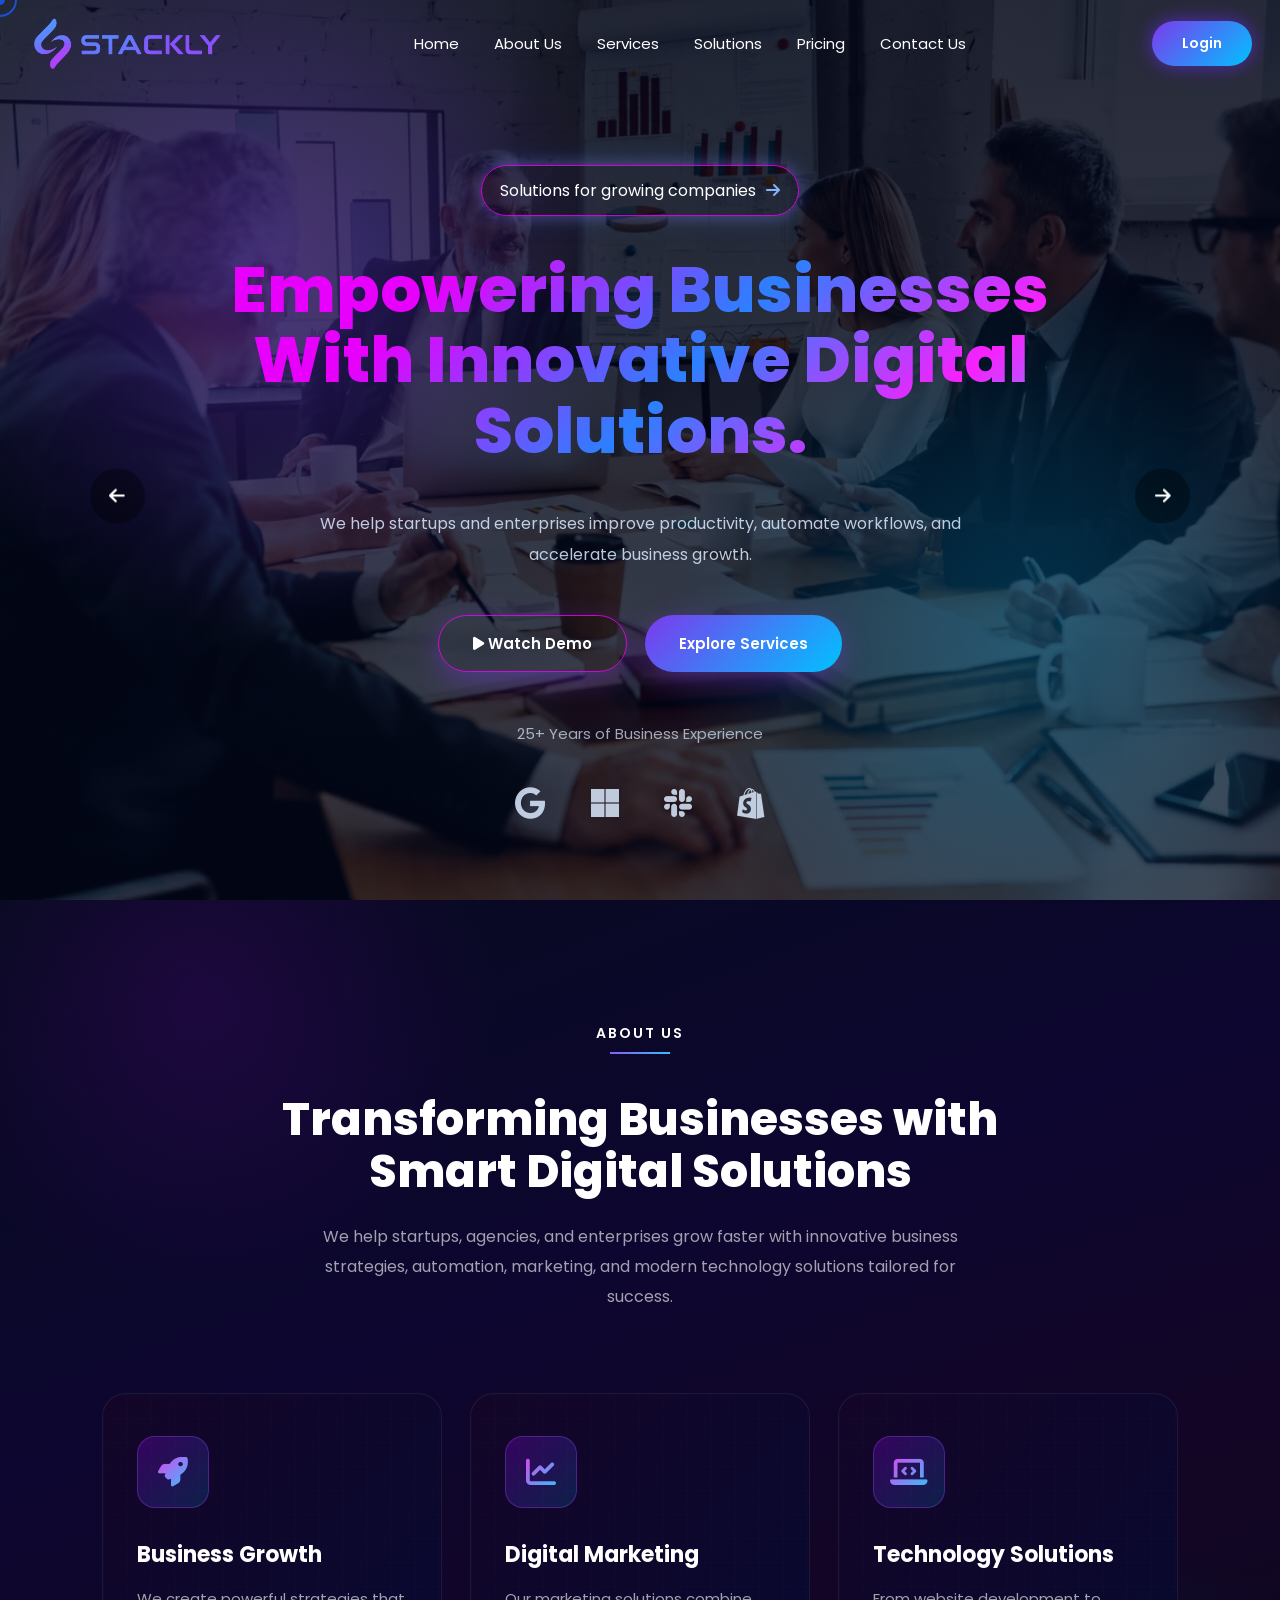
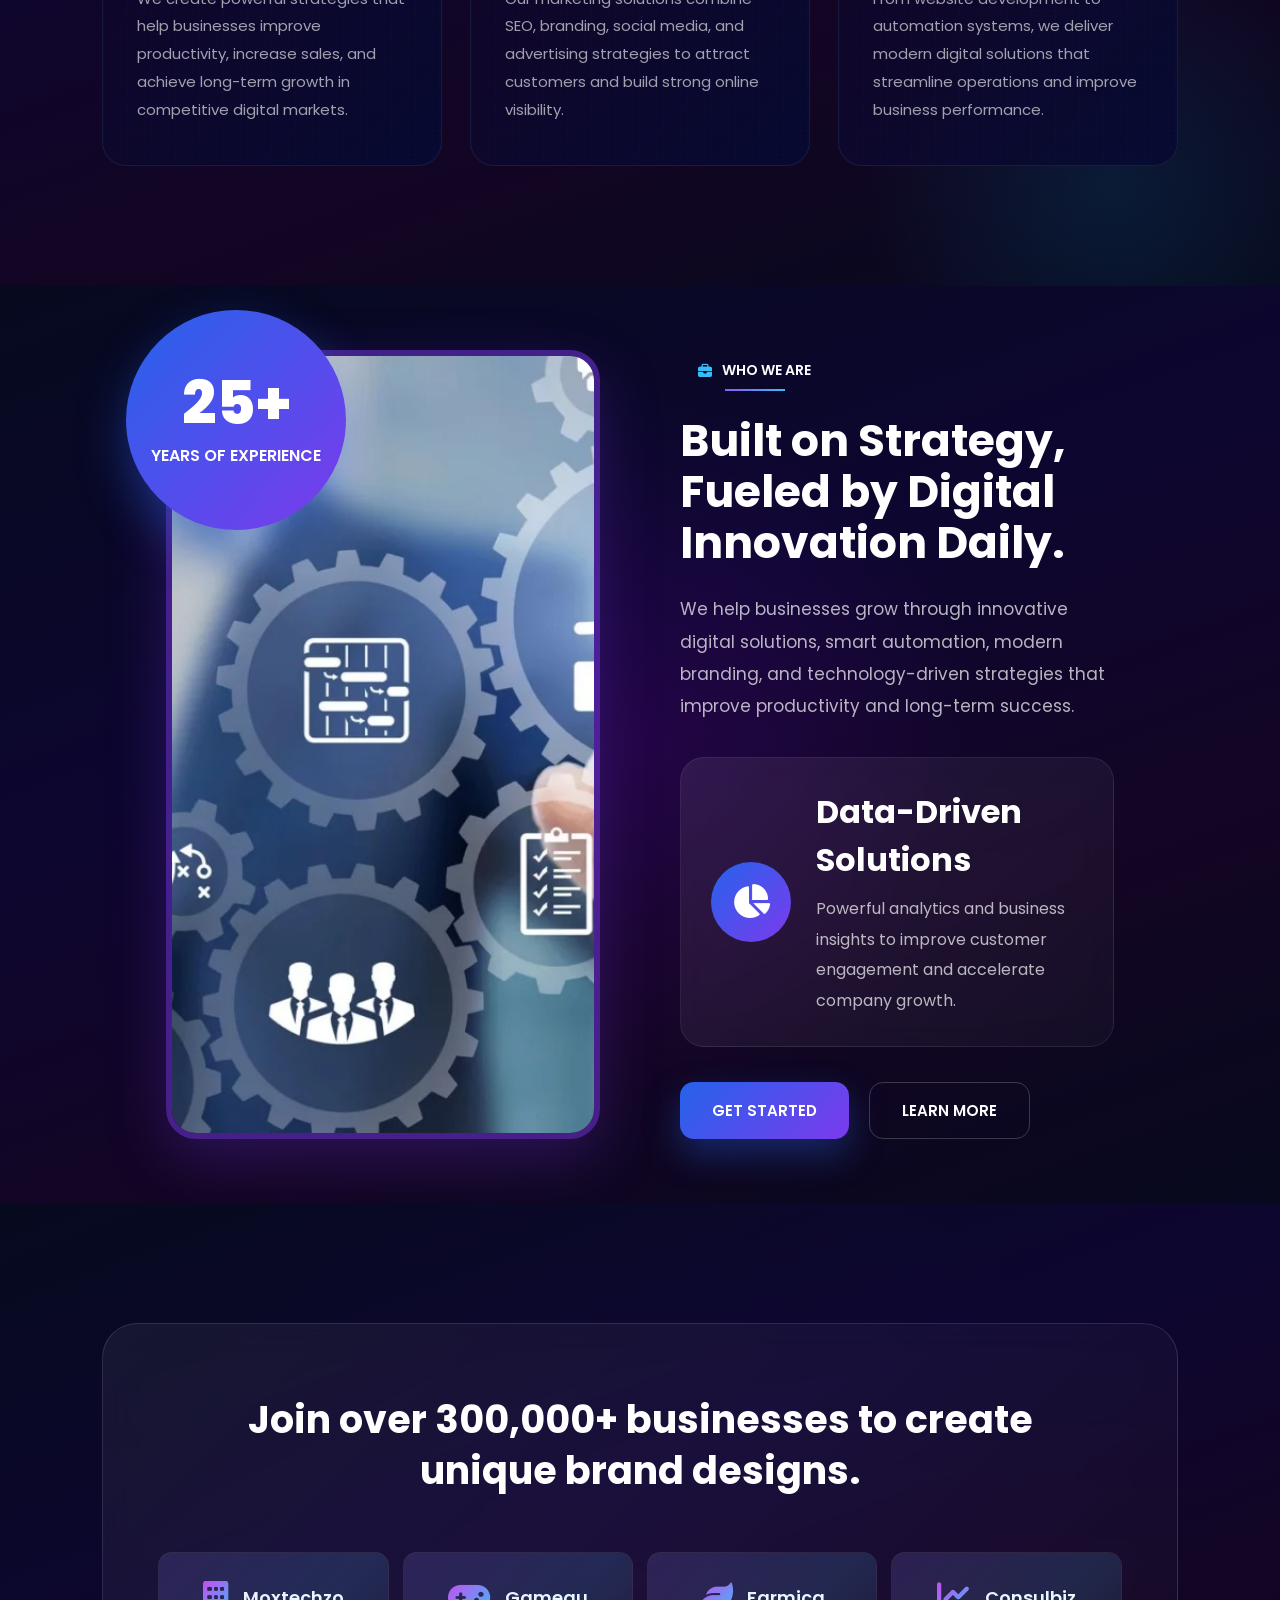
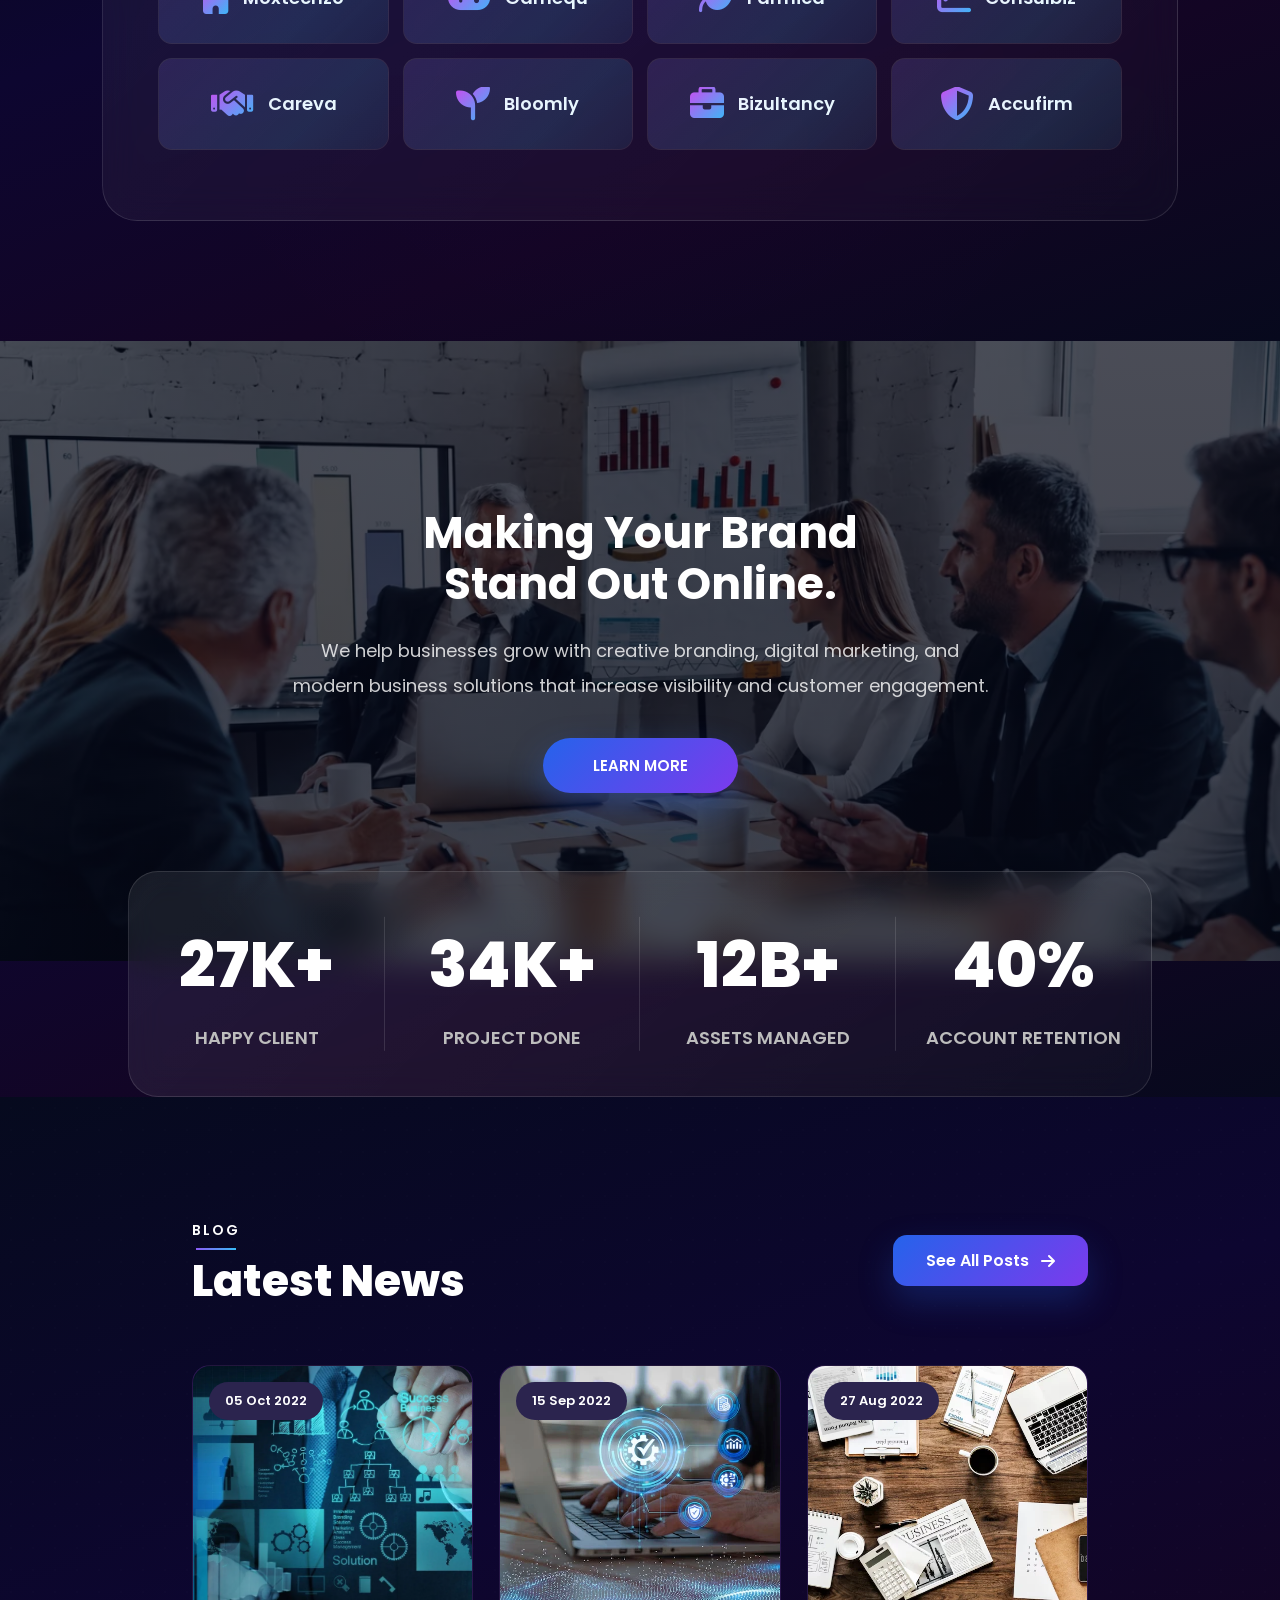
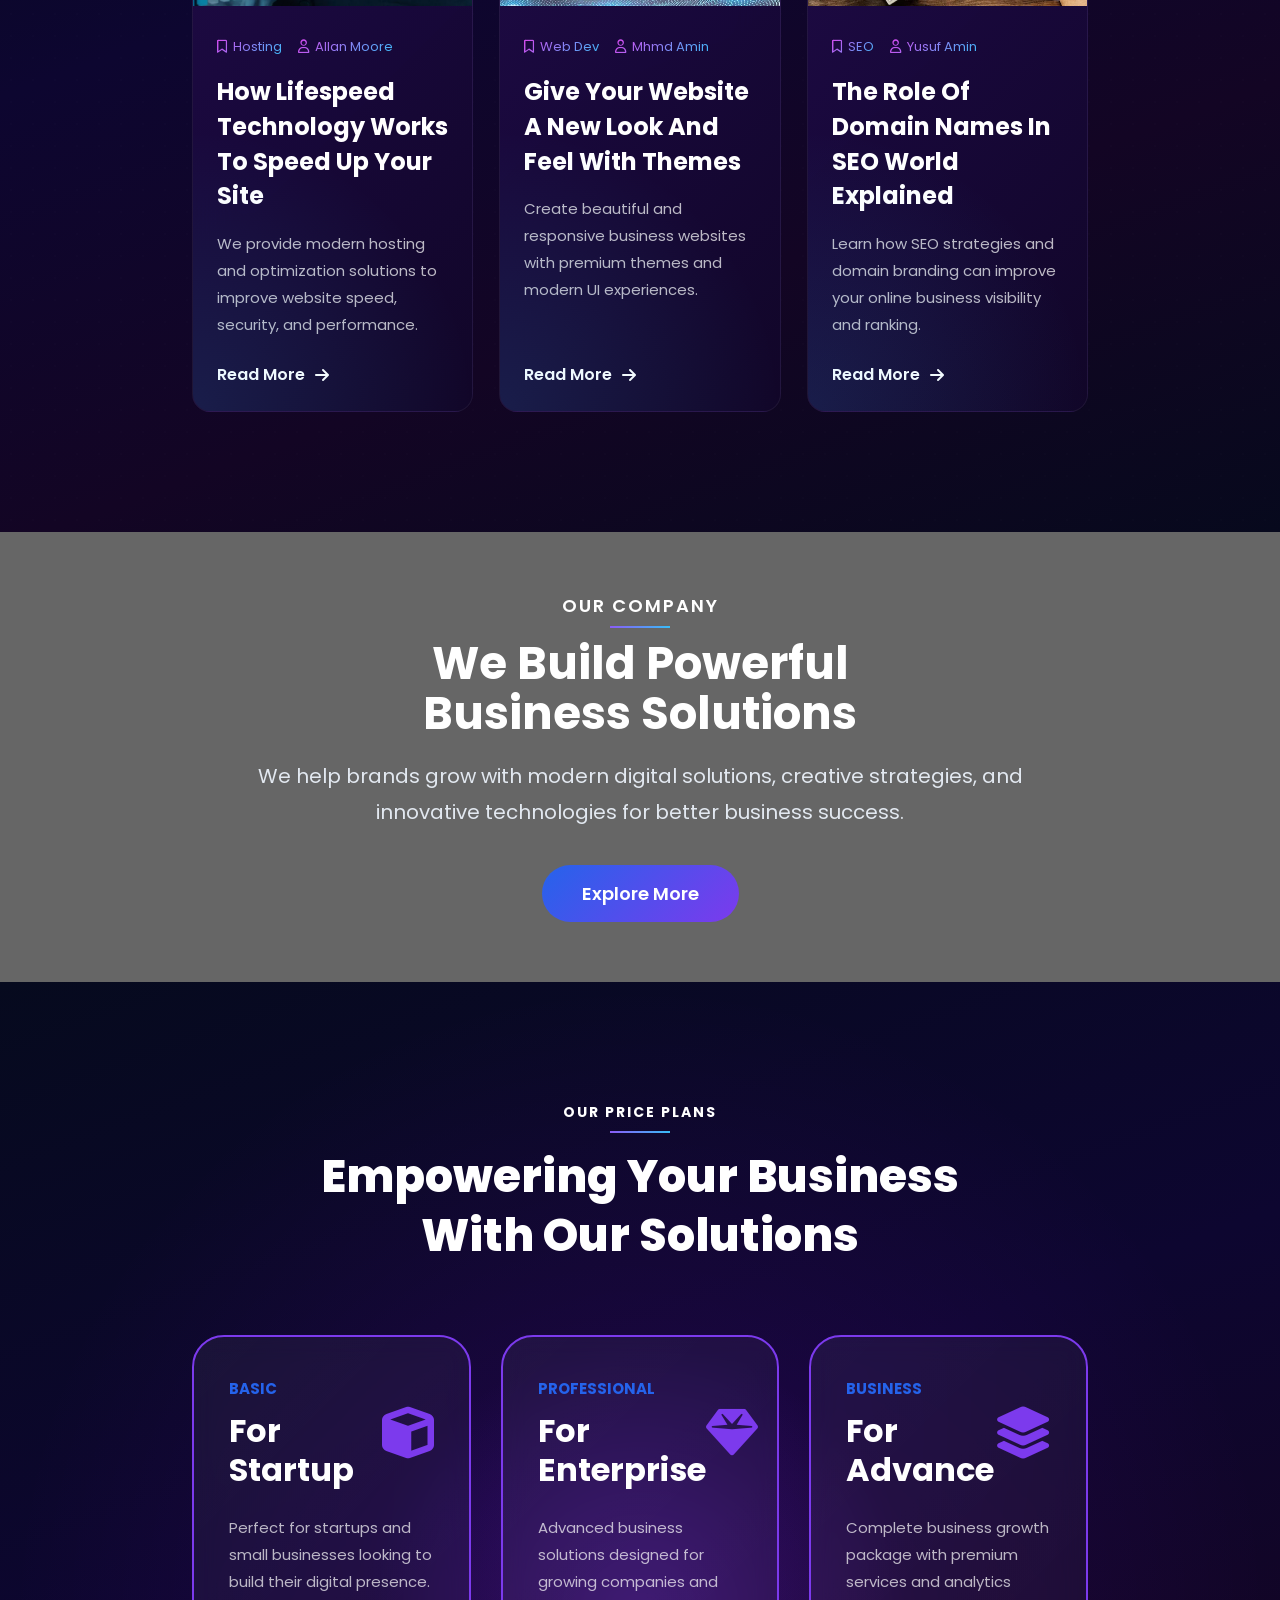
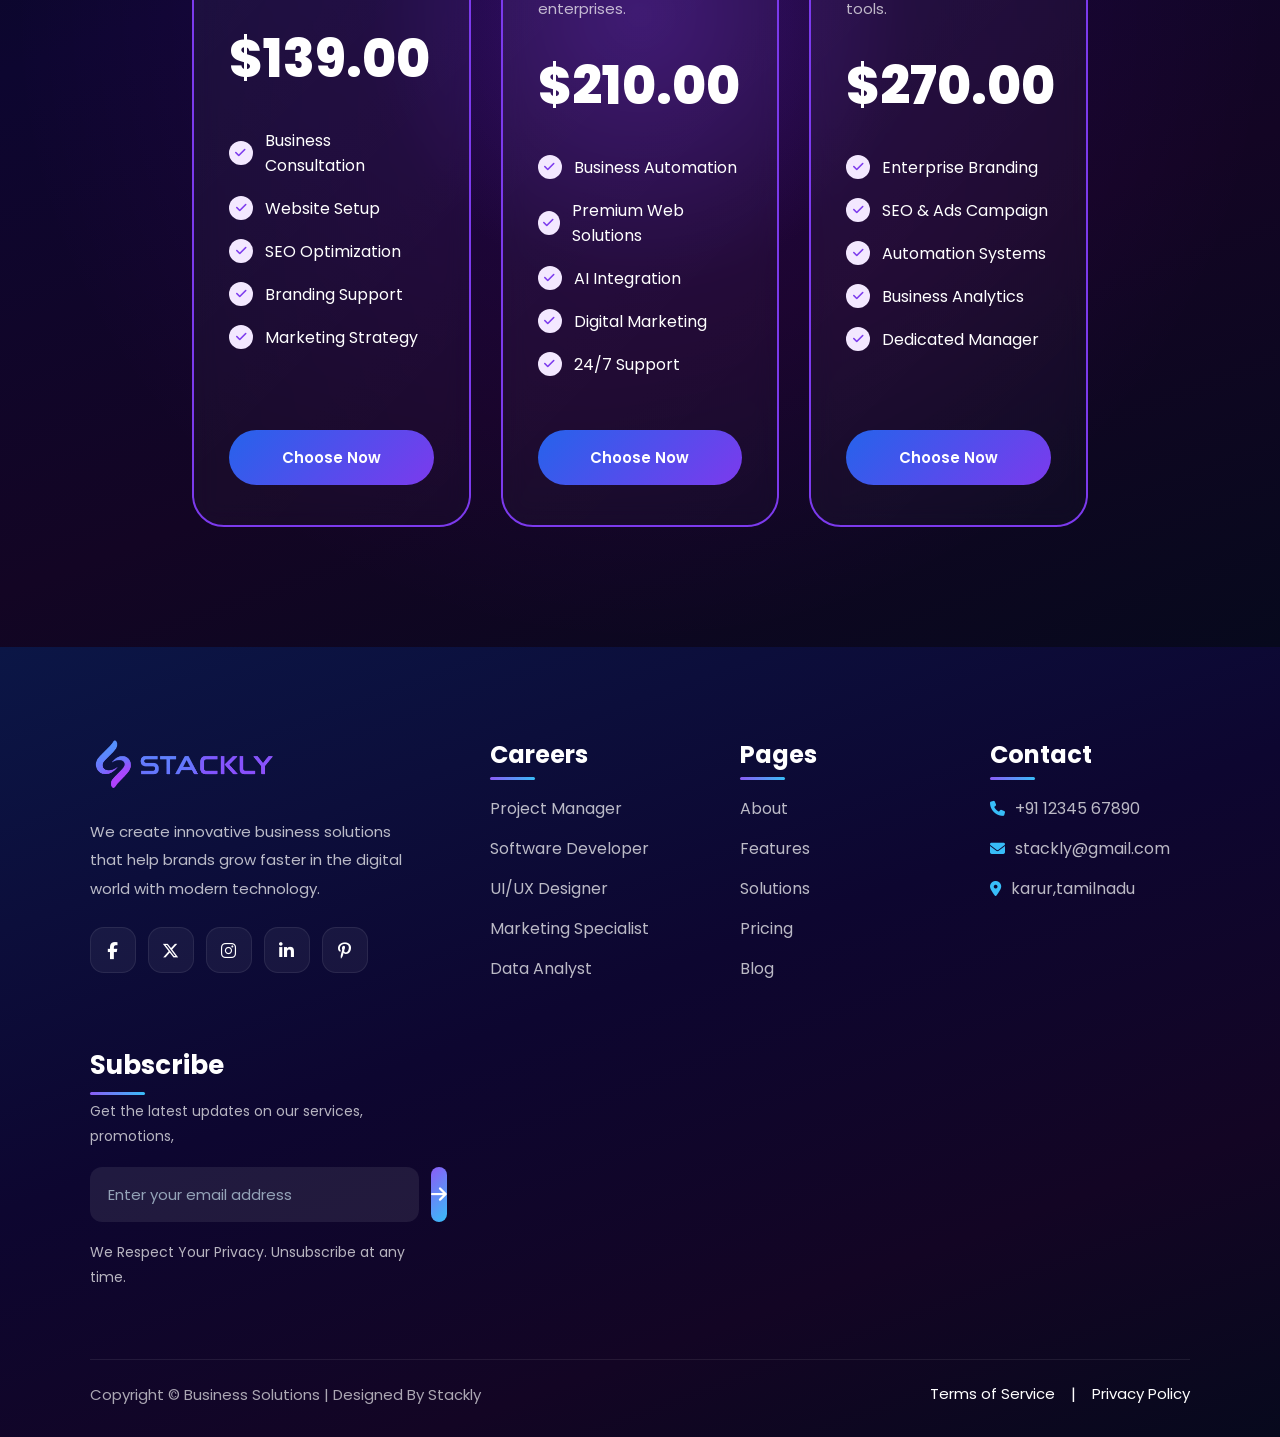
==== commit 8d5f6d48: "footer icons added" ====
--- a/index.html
+++ b/index.html
@@ -1032,11 +1032,26 @@
 
       <ul>
 
-        <li><a href="404.html">74488 62182</a></li>
-
-        <li><a href="404.html">stackly@gmail.com</a></li>
-
-        <li><a href="404.html">karur,tamilnadu</a></li>
+        <li>
+  <a href="#">
+    <i class="fa-solid fa-phone"></i>
+    +91 12345 67890
+  </a>
+</li>
+
+<li>
+  <a href="#">
+    <i class="fa-solid fa-envelope"></i>
+    stackly@gmail.com
+  </a>
+</li>
+
+<li>
+  <a href="#">
+    <i class="fa-solid fa-location-dot"></i>
+    karur,tamilnadu
+  </a>
+</li>
 
       </ul>
 
--- a/style.css
+++ b/style.css
@@ -5207,6 +5207,33 @@
   }
 
 }
+
+.footer-column ul li a{
+
+  display:flex;
+
+  align-items:center;
+
+  gap:10px;
+}
+
+/* ICON */
+
+.footer-column ul li a i{
+
+  color:#38bdf8;
+
+  font-size:15px;
+}
+
+@media(max-width:768px){
+
+  .footer-column ul li a{
+
+    justify-content:center;
+  }
+
+}
 /* =========================
    FOOTER ANIMATION
 ========================= */
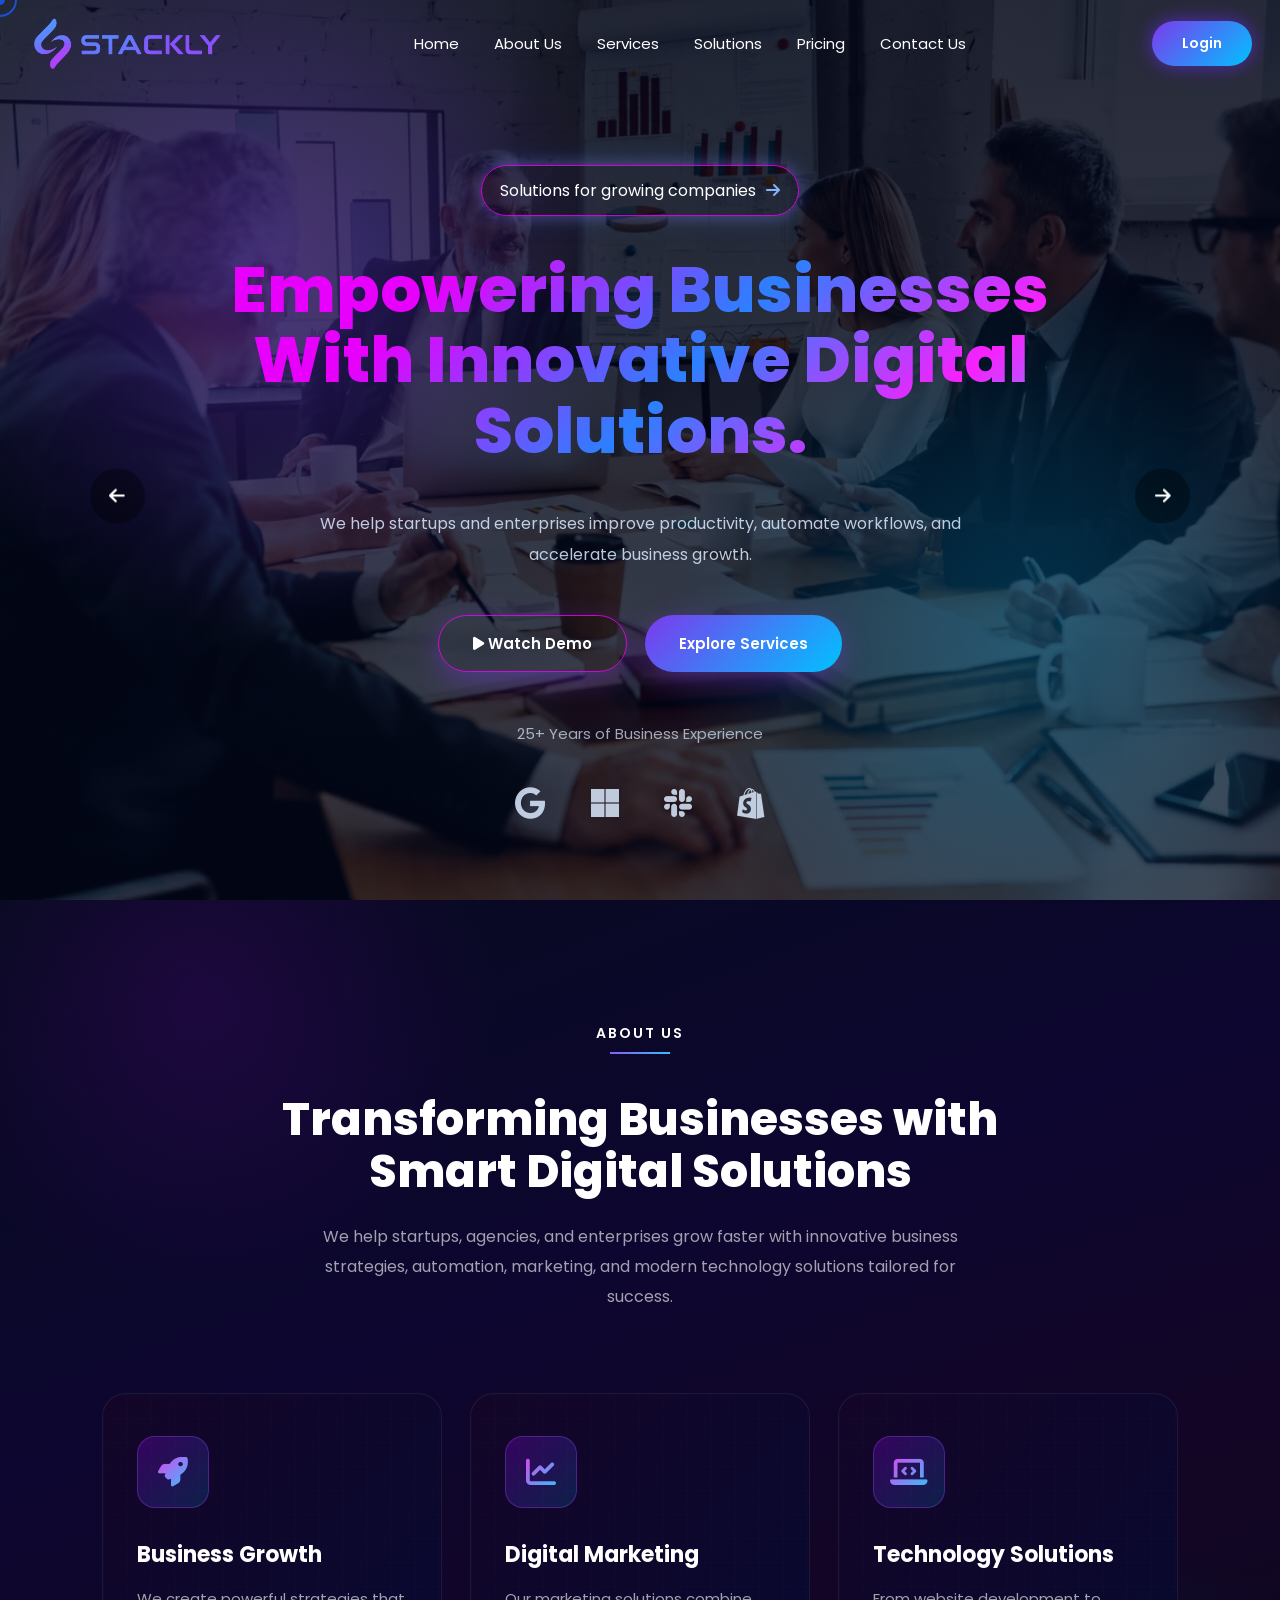
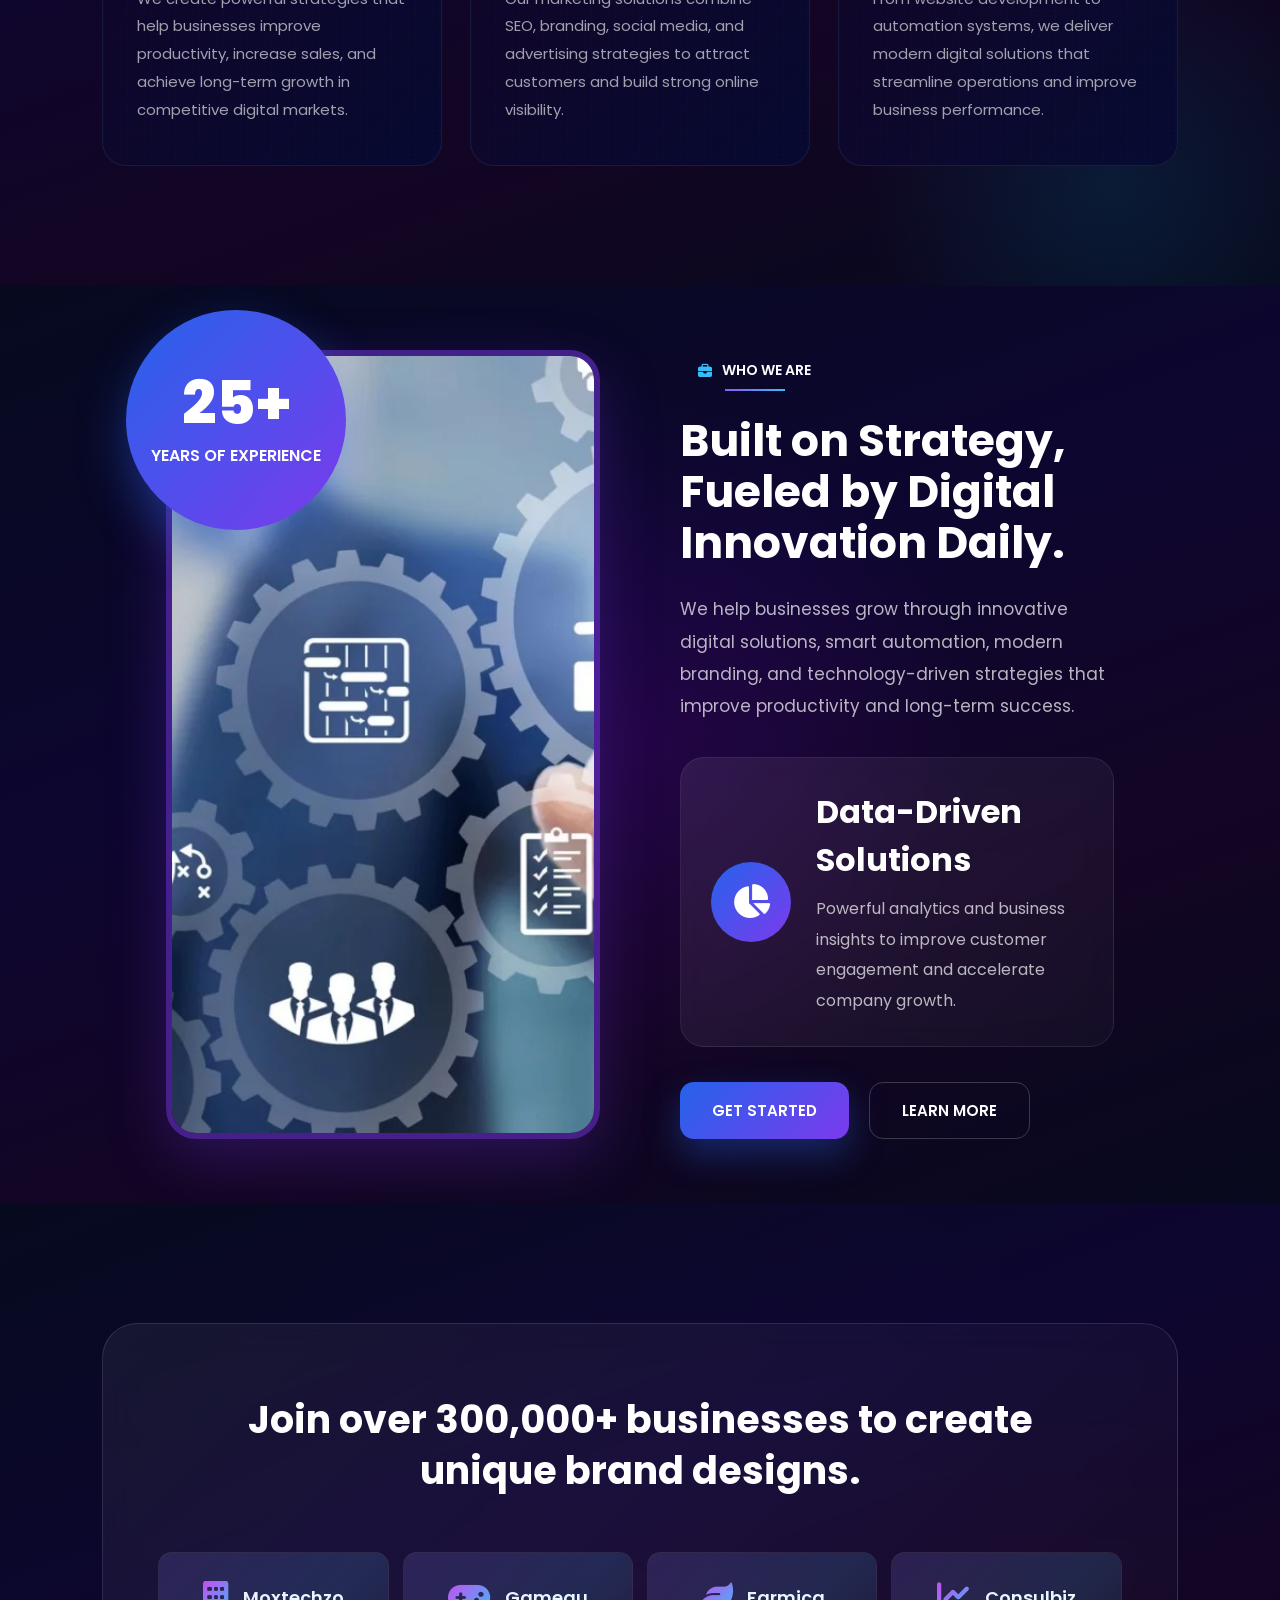
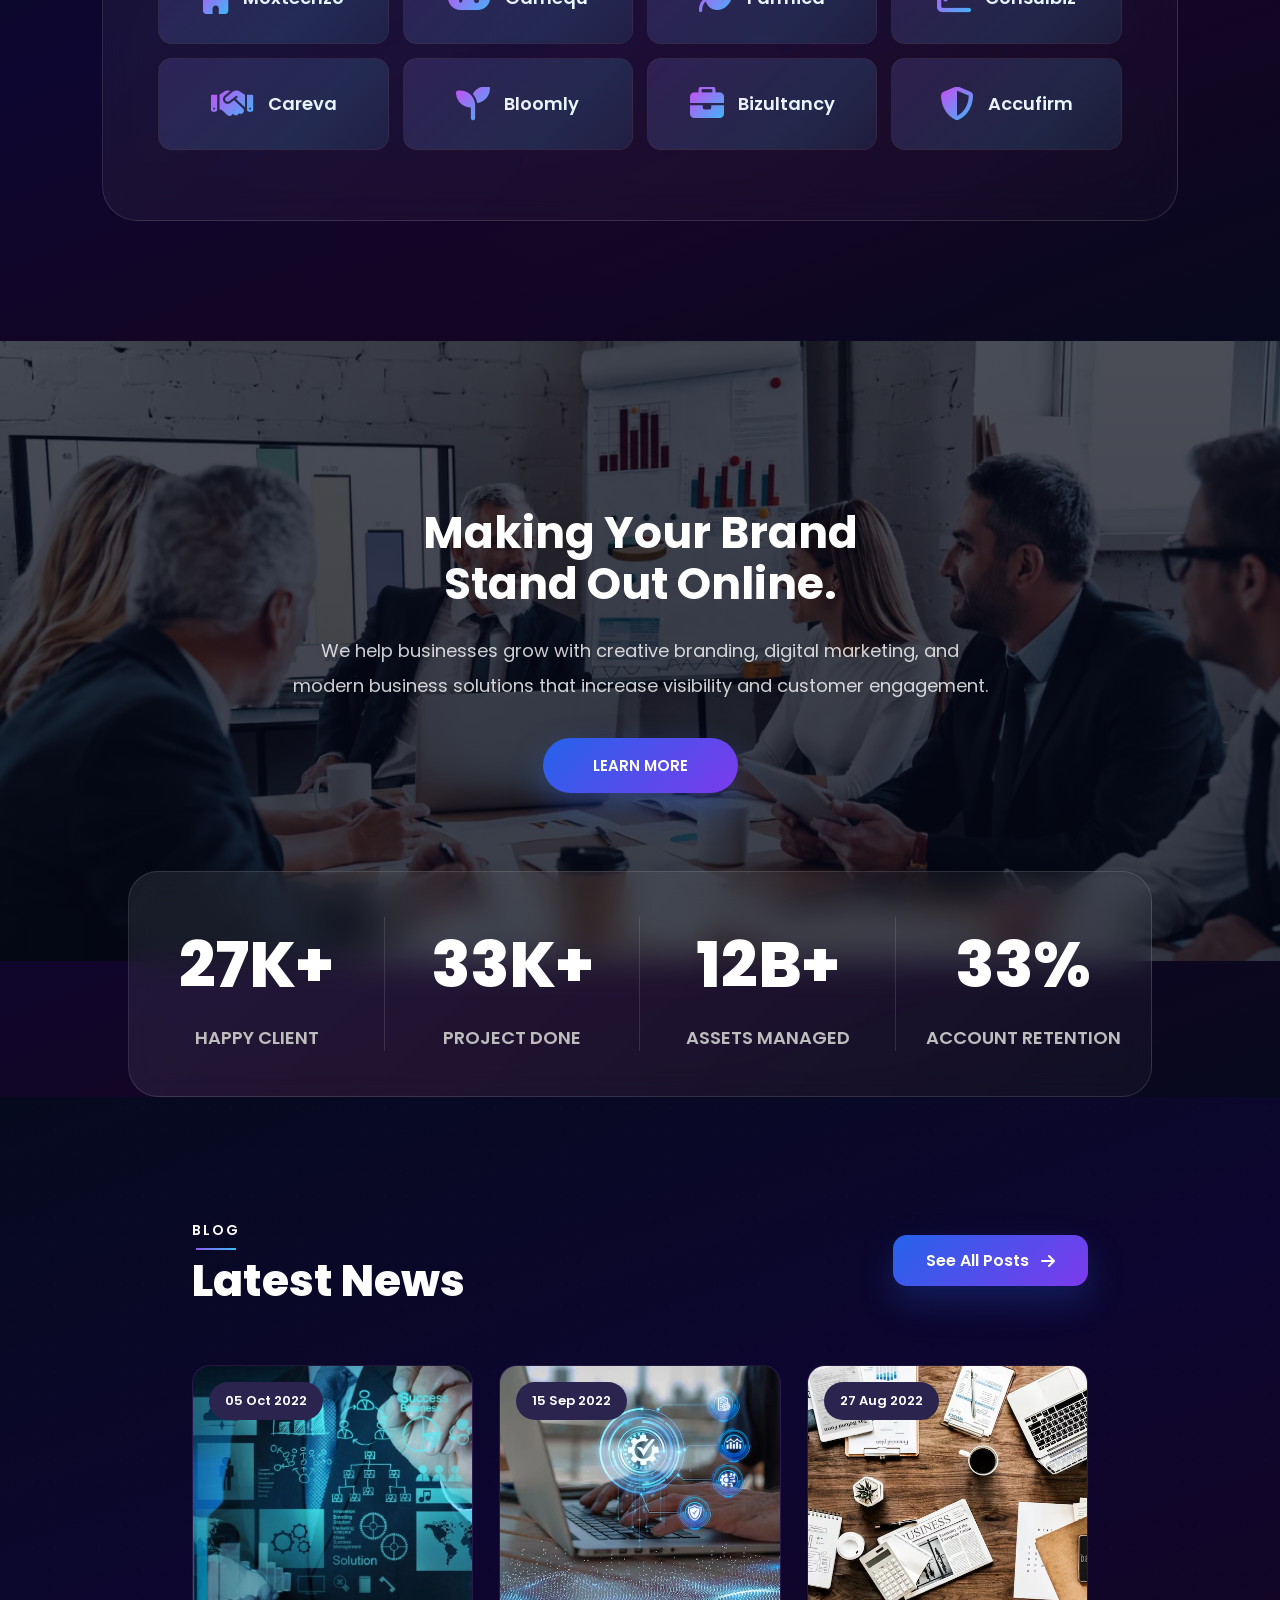
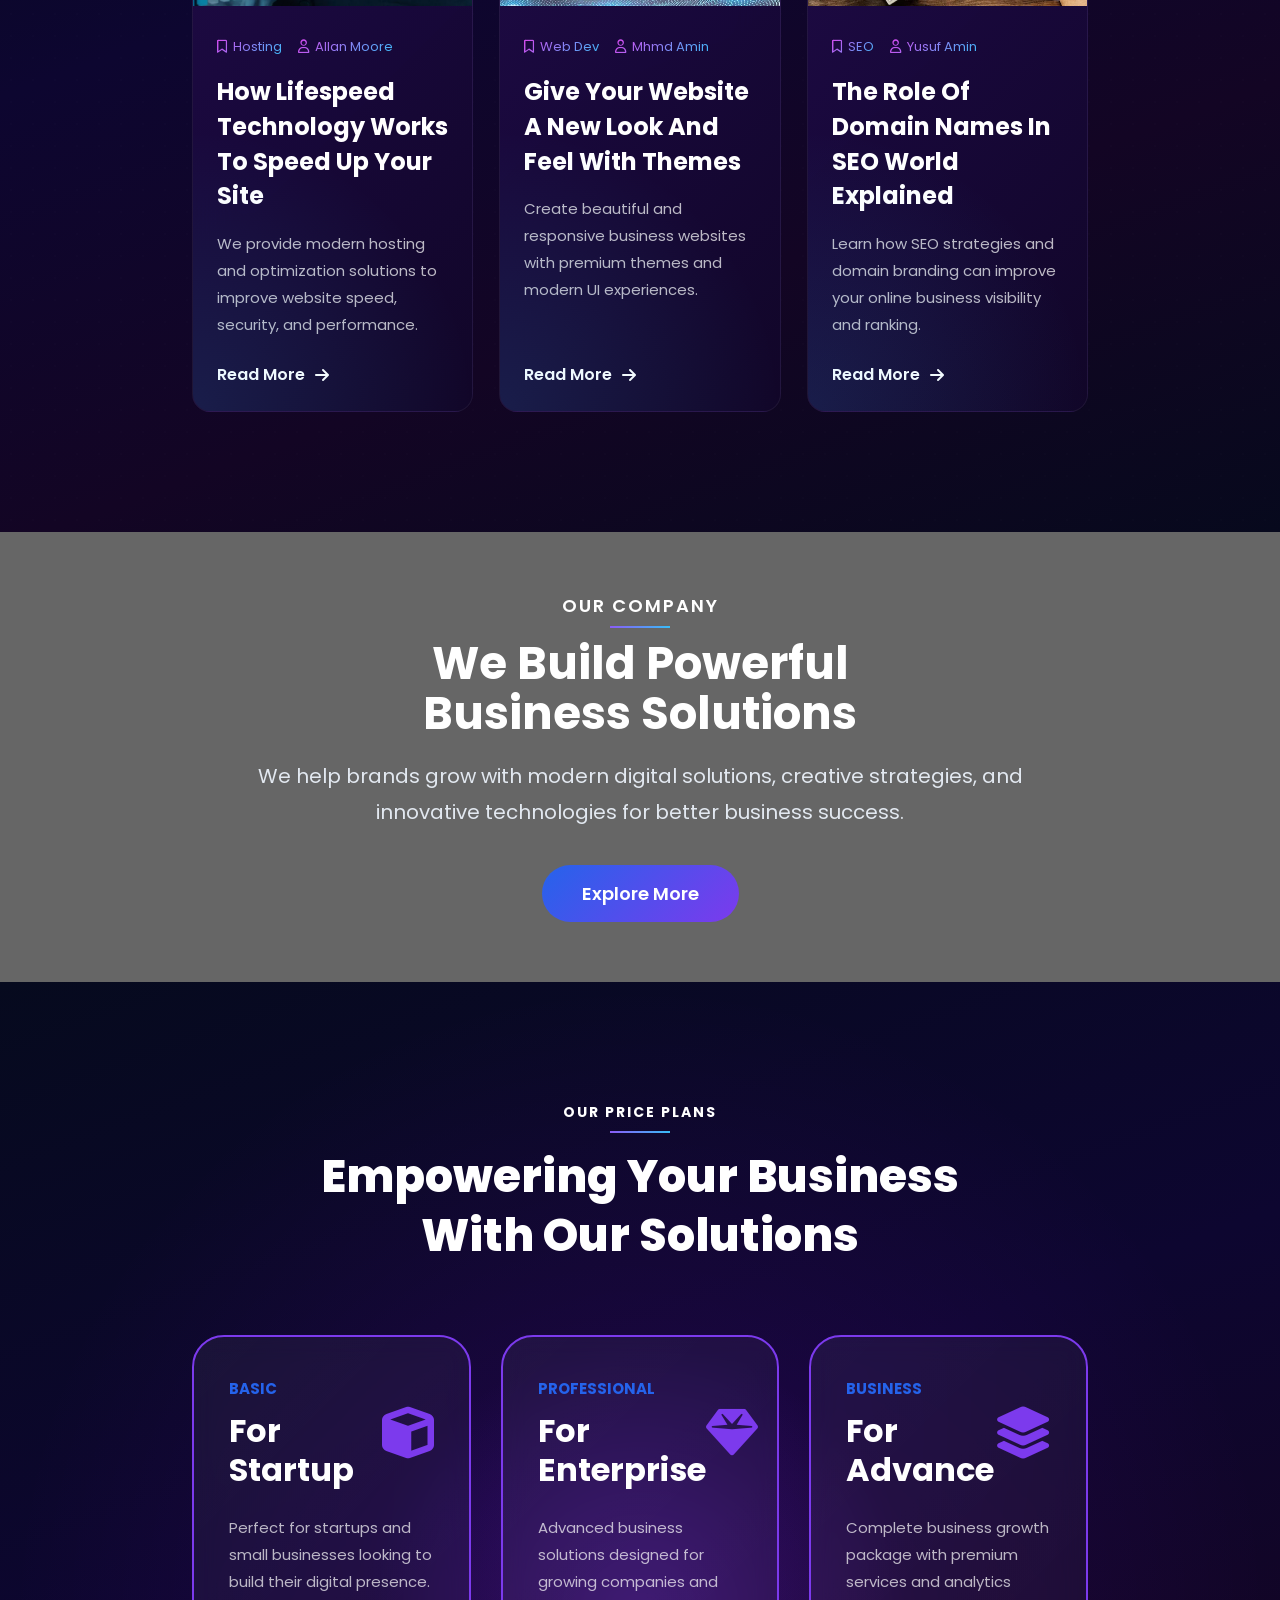
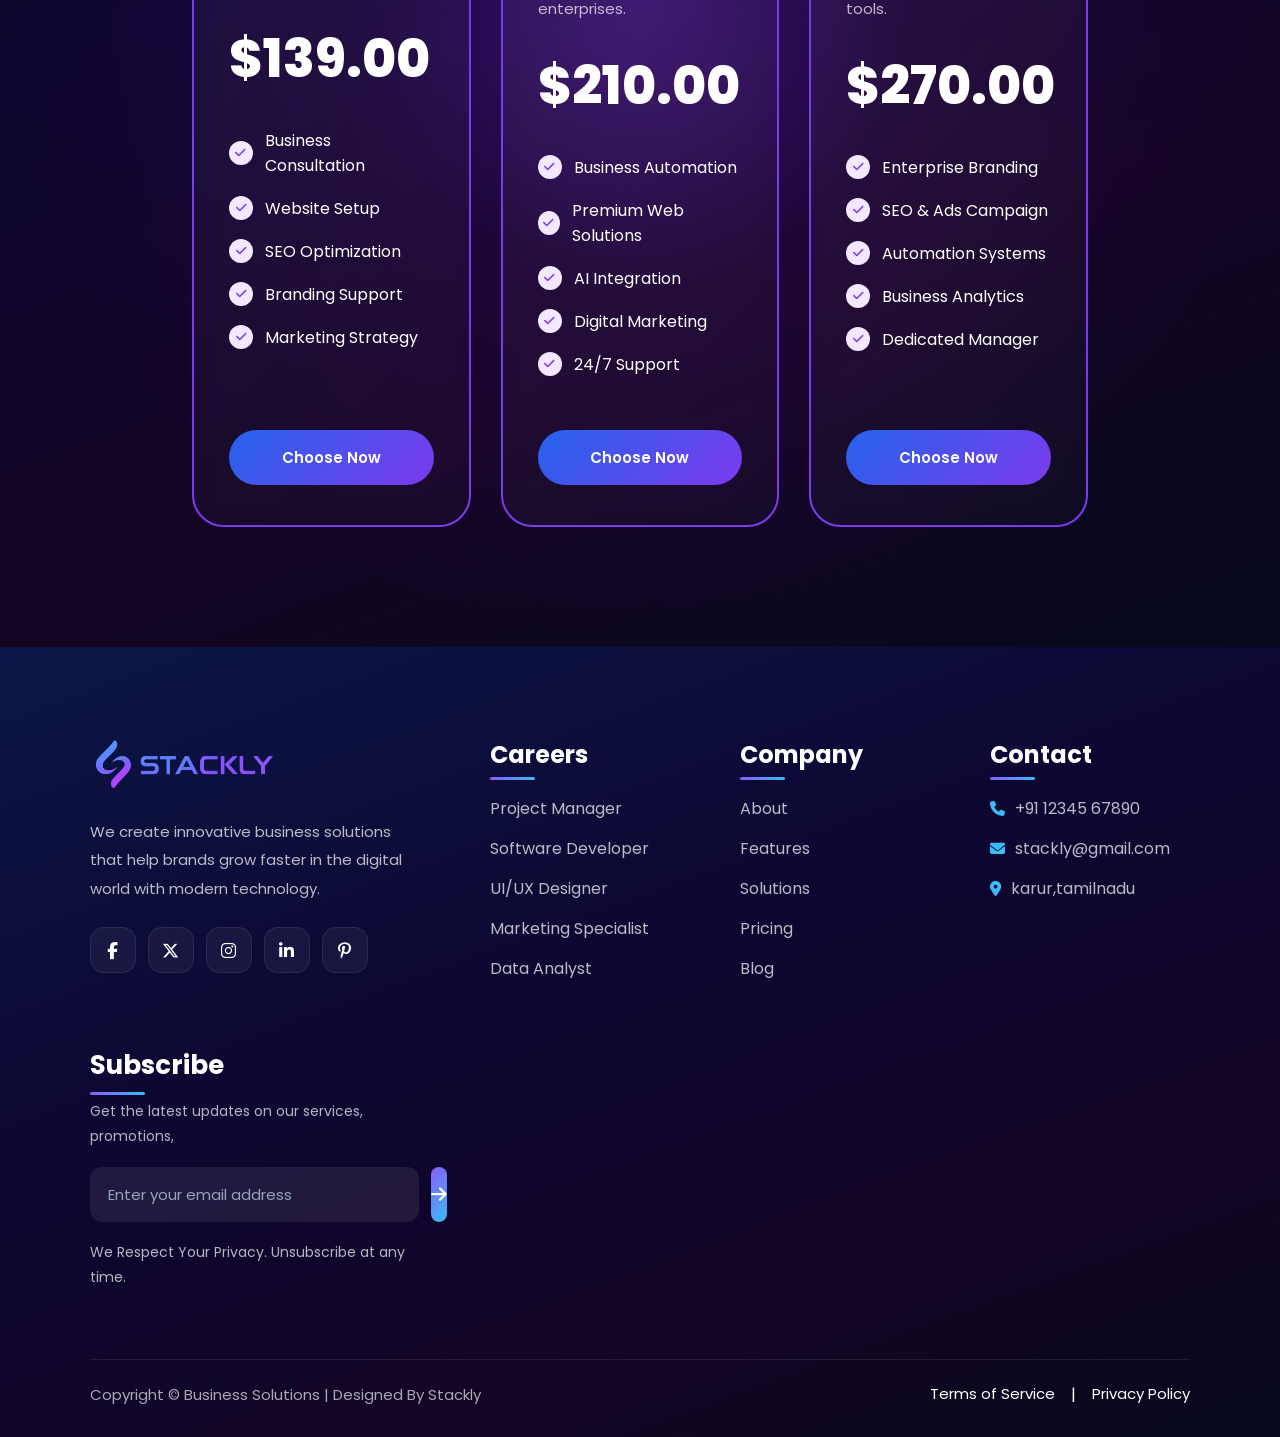
==== commit 58c1f4c4: "all error completed" ====
--- a/index.html
+++ b/index.html
@@ -1006,7 +1006,7 @@
 
     <div class="footer-column">
 
-      <h3>Pages</h3>
+      <h3>Company</h3>
 
       <ul>
 
@@ -1033,21 +1033,21 @@
       <ul>
 
         <li>
-  <a href="#">
+  <a href="404.html">
     <i class="fa-solid fa-phone"></i>
     +91 12345 67890
   </a>
 </li>
 
 <li>
-  <a href="#">
+  <a href="404.html">
     <i class="fa-solid fa-envelope"></i>
     stackly@gmail.com
   </a>
 </li>
 
 <li>
-  <a href="#">
+  <a href="404.html">
     <i class="fa-solid fa-location-dot"></i>
     karur,tamilnadu
   </a>
